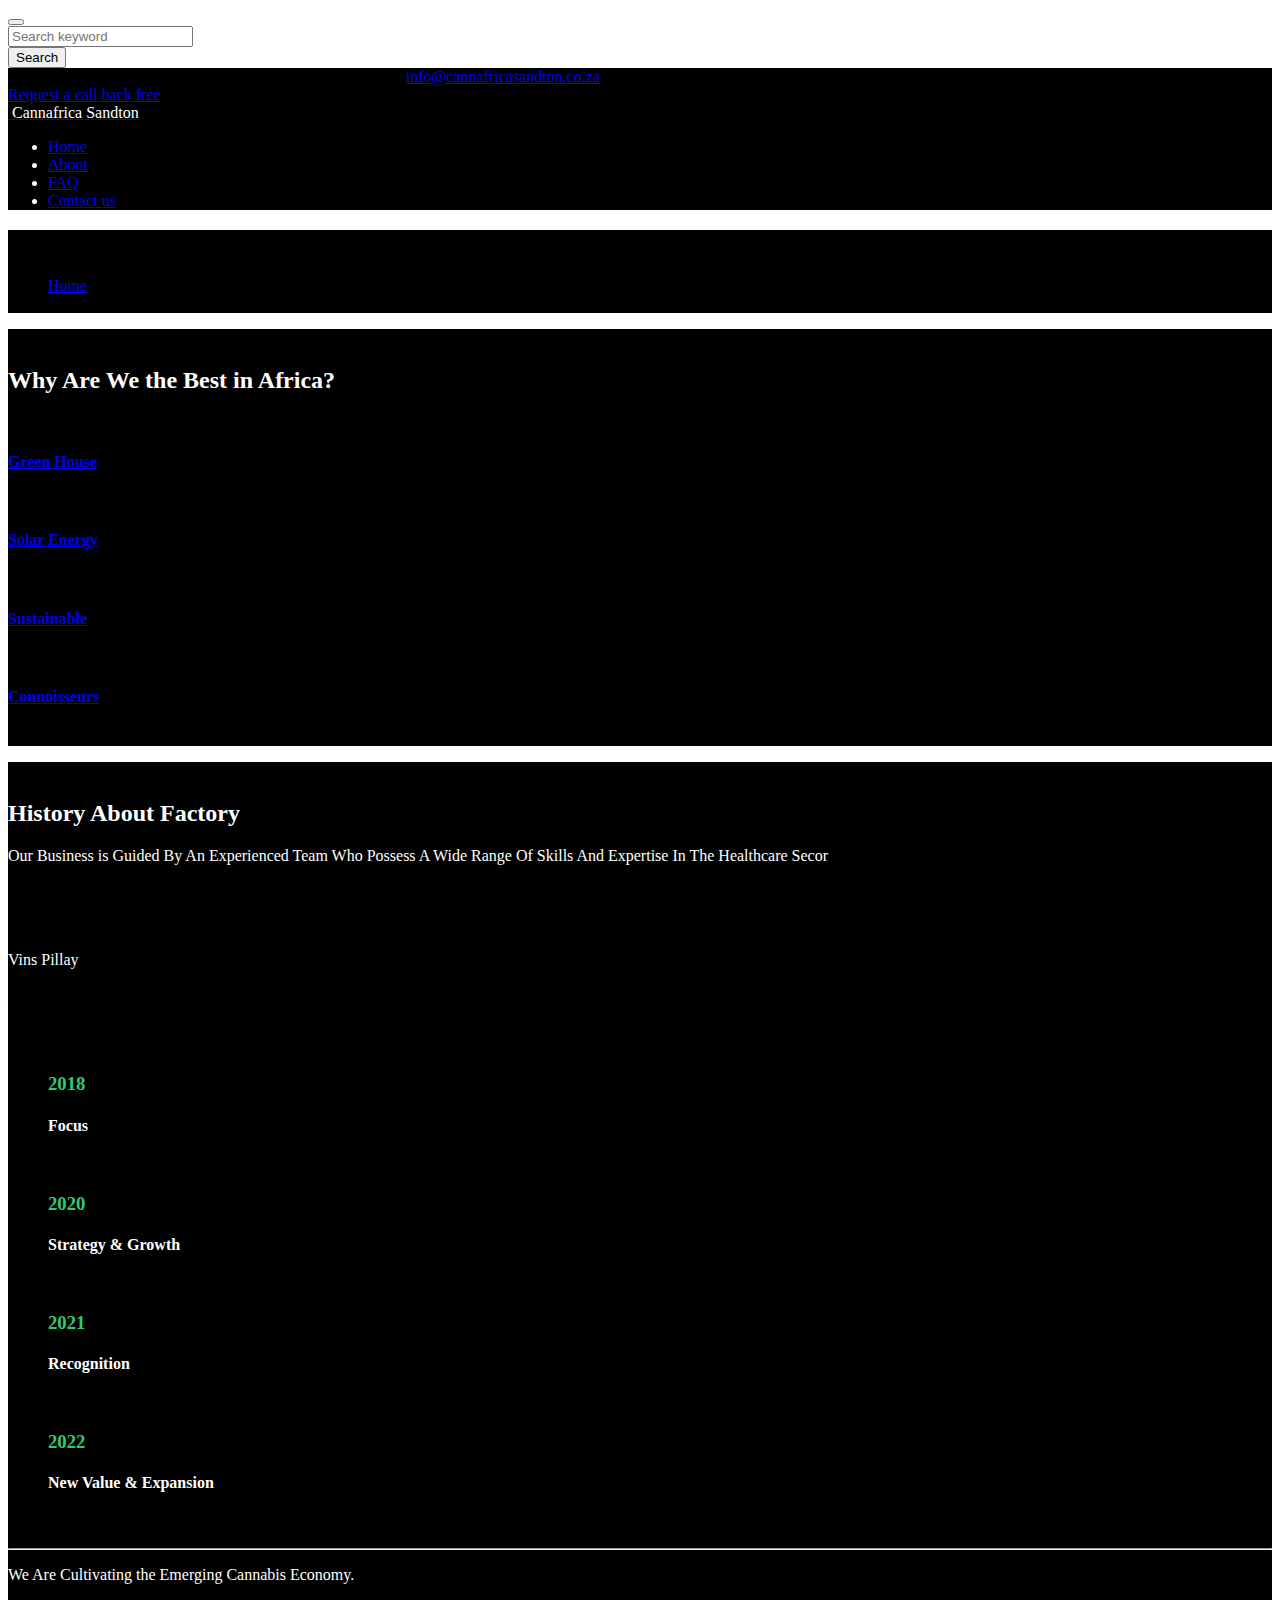
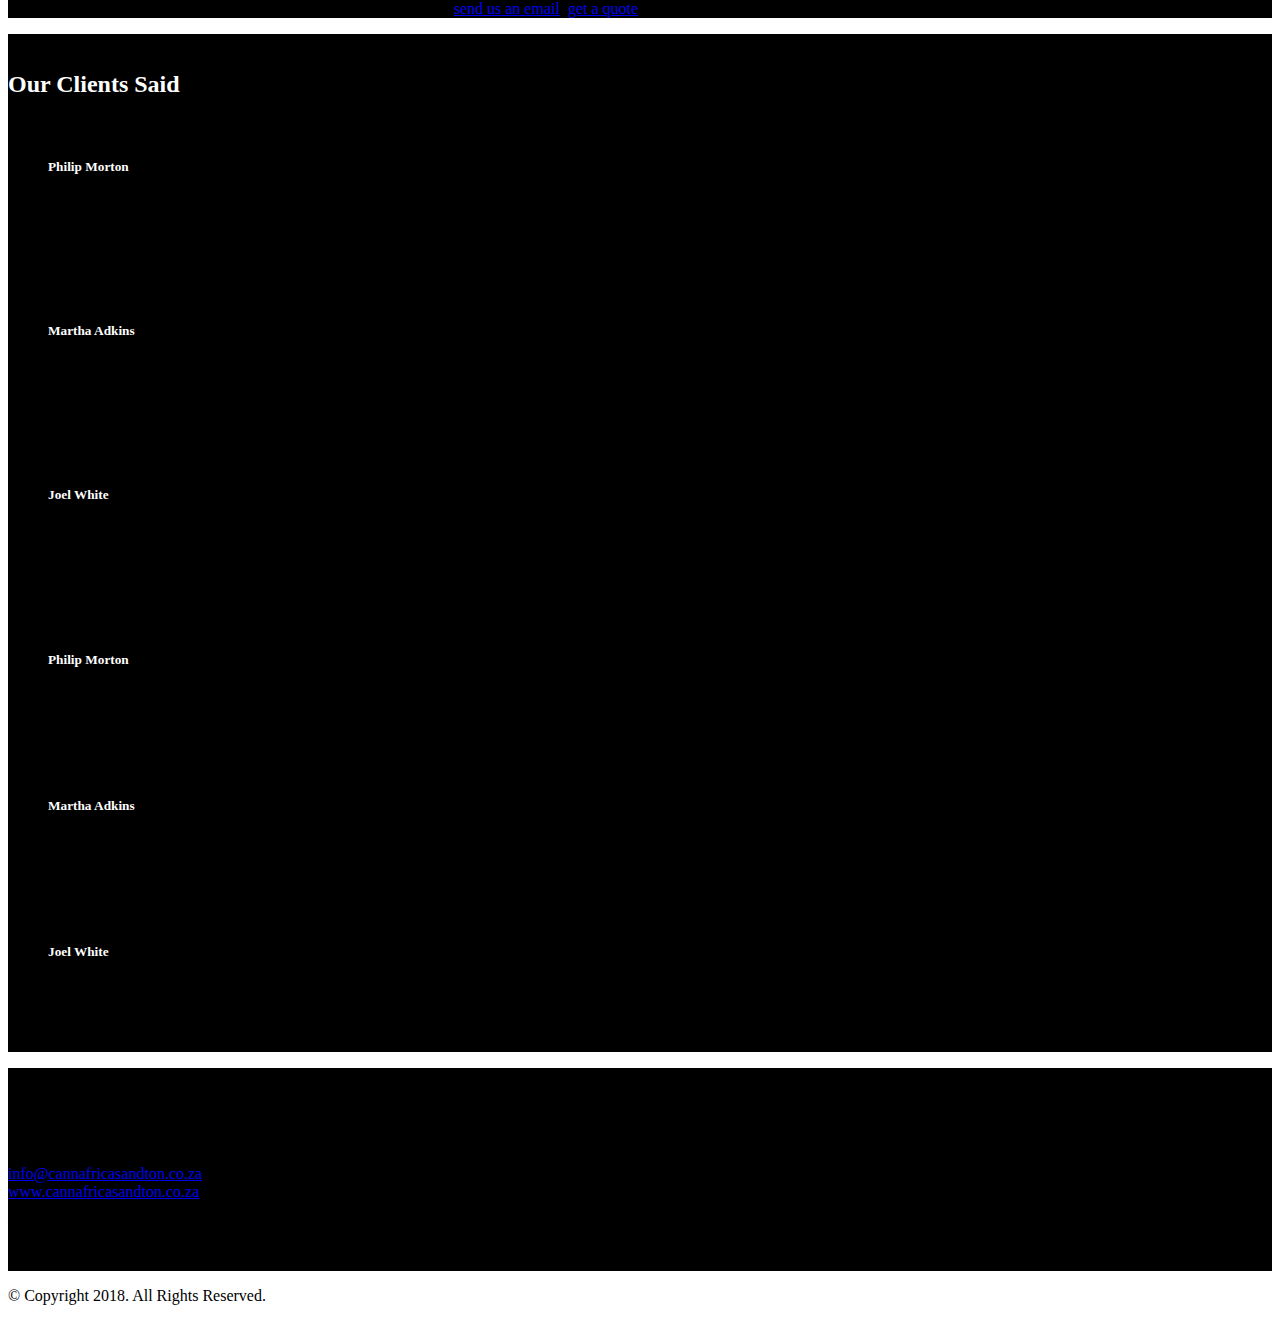
==== about.html @ 49f318e1 "Add files via upload" ====
<!DOCTYPE html>
<!--[if lt IE 7]>      <html class="no-js lt-ie9 lt-ie8 lt-ie7"> <![endif]-->
<!--[if IE 7]>         <html class="no-js lt-ie9 lt-ie8"> <![endif]-->
<!--[if IE 8]>         <html class="no-js lt-ie9"> <![endif]-->
<!--[if gt IE 8]><!-->
<html class="no-js">
<!--<![endif]-->

<head>
	<title>Cannafrica | About</title>
	<meta charset="utf-8">
	<!--[if IE]>
		<meta http-equiv="X-UA-Compatible" content="IE=edge">
	<![endif]-->
	<meta name="description" content="">
	<meta name="viewport" content="width=device-width, initial-scale=1">
	<!-- Place favicon.ico and apple-touch-icon.png in the root directory -->
	<link rel="stylesheet" href="css/bootstrap.min.css">
	<link rel="stylesheet" href="css/animations.css">
	<link rel="stylesheet" href="css/fonts.css">
	<link rel="stylesheet" href="css/main.css" class="color-switcher-link">
	<link rel="stylesheet" href="css/shop.css" class="color-switcher-link">
	<script src="js/vendor/modernizr-2.6.2.min.js"></script>
	<!--[if lt IE 9]>
		<script src="js/vendor/html5shiv.min.js"></script>
		<script src="js/vendor/respond.min.js"></script>
		<script src="js/vendor/jquery-1.12.4.min.js"></script>
	<![endif]-->
</head>

<body>
	<!--[if lt IE 9]>
		<div class="bg-danger text-center">You are using an <strong>outdated</strong> browser. Please <a href="http://browsehappy.com/" class="highlight">upgrade your browser</a> to improve your experience.</div>
	<![endif]-->
	<div class="preloader">
		<div class="preloader_image"></div>
	</div>
	<!-- search modal -->
	<div class="modal" tabindex="-1" role="dialog" aria-labelledby="search_modal" id="search_modal"> <button type="button" class="close" data-dismiss="modal" aria-label="Close">
		<span aria-hidden="true">
			<i class="rt-icon2-cross2"></i>
		</span>
	</button>
		<div class="widget widget_search">
			<form method="get" class="searchform search-form form-inline" action="./">
				<div class="form-group bottommargin_0"> <input type="text" value="" name="search" class="form-control" placeholder="Search keyword" id="modal-search-input"> </div> <button type="submit" class="theme_button no_bg_button">Search</button> </form>
		</div>
	</div>
	<!-- Unyson messages modal -->
	<div class="modal fade" tabindex="-1" role="dialog" id="messages_modal">
		<div class="fw-messages-wrap ls with_padding">
			<!-- Uncomment this UL with LI to show messages in modal popup to your user: -->
			<!--
		<ul class="list-unstyled">
			<li>Message To User</li>
		</ul>
		-->
		</div>
	</div>
	<!-- eof .modal -->
	<!-- wrappers for visual page editor and boxed version of template -->
	<div id="canvas">
		<div id="box_wrapper">
			<!-- template sections -->
			<section class="page_topline ls ms table_section table_section_md" style="background-color: black;">
				<div class="container">
					<div class="row">
						<div class="col-sm-8 col-lg-9 text-center text-sm-left">
							<div class="inline-content big-spacing"> <span>
						<i class="fa fa-map-marker highlight2 rightpadding_5" aria-hidden="true"></i>
						Bluebird Shopping Centre, Benmore Gardens, Golfields Mall
					</span> <span class="greylinks">
						<i class="fa fa-pencil highlight2 rightpadding_5" aria-hidden="true"></i>
						<a href="mailto:marijuana@example.com">info@cannafricasandton.co.za</a>
					</span> <span>
						<i class="fa fa-clock-o highlight2 rightpadding_5" aria-hidden="true"></i>
						Working Hours: 24/7
					</span> </div>
						</div>
						<div class="col-sm-4 col-lg-3 text-center text-sm-right"> <a href="contact.html" class="theme_button color3 block_button margin_0">Request a call back free</a> </div>
					</div>
				</div>
			</section>
			<header class="page_header header_white toggler_right" style="background-color: black; color: white;">
				<div class="container">
					<div class="row">
						<div class="col-sm-12 display_table">
							<div class="header_left_logo display_table_cell"> <a href="./" class="logo logo_with_text">
                        <img src="images/logo.jpg" alt="">
                        <span class="logo_text" style="color: white;">
                            Cannafrica Sandton
                            
                        </span>
                    </a> </div>
							<div class="header_mainmenu display_table_cell text-right">
								<!-- main nav start -->
								<nav class="mainmenu_wrapper" style="color: white;">
									<ul class="mainmenu nav sf-menu" style="color: white;">
										<li> <a href="index.html">Home</a></li>
										<li class="active"> <a href="about.html">About</a> </li>
										<li> <a href="faq.html">FAQ</a>
										<!-- eof pages -->

										<!-- eof shop -->
										<!-- contacts -->
										<li> <a href="contact.html">Contact us</a>
										</li>
										<!-- eof contacts -->
									</ul>
								</nav>
								<!-- eof main nav -->
								<!-- header toggler --><span class="toggle_menu"><span></span></span>
							</div>
						</div>
					</div>
				</div>
			</header>
			<section class="page_breadcrumbs ds parallax section_padding_top_40 section_padding_bottom_40" style="background-color: black;">
				<div class="container">
					<div class="row">
						<div class="col-sm-12 text-center">
							<h2>About</h2>
							<ol class="breadcrumb greylinks color4">
								<li> <a href="index.html">Home</a> </li>

								<li class="active">About</li>
							</ol>
						</div>
					</div>
				</div>
			</section>
			<section class="ls section_padding_top_150 section_padding_bottom_130" style="background-color: black;">
				<div class="container">
					<div class="row">
						<div class="col-sm-12 text-center"> <span class="small-text big highlight4">
					All Our Advantages
				</span>
							<h2 class="section_header" style="color: white;">Why Are We the Best in Africa?</h2>
							<p class="section_excerpt">Our company is run by a team of medical experts</p>
						</div>
					</div>
					<div class="row topmargin_30">
						<div class="col-md-3 col-sm-6">
							<div class="teaser top_offset_icon main_bg_color rounded text-center">
								<div class="teaser_icon size_small round main_bg_color"> <i class="fa fa-globe" aria-hidden="true"></i> </div>
								<h4 class="topmargin_0"> <a href="#">Green House</a> </h4>
								<p class="content-3lines-ellipsis">«Our cannabis is greenhouse grown with love.»</p>
							</div>
						</div>
						<div class="col-md-3 col-sm-6">
							<div class="teaser top_offset_icon main_bg_color2 rounded text-center">
								<div class="teaser_icon size_small round main_bg_color2"> <i class="fa fa-plug" aria-hidden="true"></i> </div>
								<h4 class="topmargin_0"> <a href="#">Solar Energy</a> </h4>
								<p class="content-3lines-ellipsis">«What better source of energy than the sun itself.»</p>
							</div>
						</div>
						<div class="col-md-3 col-sm-6">
							<div class="teaser top_offset_icon main_bg_color3 rounded text-center">
								<div class="teaser_icon size_small round main_bg_color3"> <i class="fa fa-leaf" aria-hidden="true"></i> </div>
								<h4 class="topmargin_0"> <a href="#">Sustainable</a> </h4>
								<p class="content-3lines-ellipsis">«Low carbon footprint,-Thats why we buy local, reuse.»</p>
							</div>
						</div>
						<div class="col-md-3 col-sm-6">
							<div class="teaser top_offset_icon main_bg_color4 rounded text-center">
								<div class="teaser_icon size_small round main_bg_color4"> <i class="fa fa-users" aria-hidden="true"></i> </div>
								<h4 class="topmargin_0"> <a href="#">Connoisseurs</a> </h4>
								<p class="content-3lines-ellipsis">«We are a big family of perfect cannabis connoisseurs.»</p>
							</div>
						</div>
					</div>
				</div>
			</section>
			<section class="ls ms section_padding_top_150 section_padding_bottom_130" style="background-color: black;">
				<div class="container">
					<div class="row">
						<div class="col-md-3 col-sm-12"> <span class="small-text big highlight4">
					Who is Cannafrica?
				</span>
							<h2 class="section_header" style="color: white;">History About Factory</h2>
						</div>
						<div class="col-md-6 col-sm-8">
							<p class="bold grey" style="color: white;">Our Business is Guided By An Experienced Team Who Possess A Wide Range Of Skills And Expertise In The Healthcare Secor</p>
							<p>From seed to sale, we take pride in our cannabis to ensure a smooth experience with attention to detail and quality. We have established ourselves along various points in the cannabis, industrial hemp, and related services supply chain and related
								services supply chain.</p>
						</div>
						<div class="col-md-3 col-sm-4">
							<div class="person_bio">
								<div class="avatar"> <img src="images/faces/01.jpg" alt=""> </div>
								<div class="person_name grey" style="color: white;"> Vins Pillay </div> 
								<span class="small-text highlight4">CEO</span>
							 </div>
						</div>
					</div>
					<div class="row topmargin_40">
						<div class="col-sm-12">
							<p>We have measures in place to ensure compliance with local and internation legislation as well as to ensure regulatory compliance. Our purpose is to 
								enrich the health of the people of Africa.
							</p>
							<p>Product offering and innovation is driven by data and our people are the heartbeat of our brand whilst innovation and technology are the heartbeat of 
								our brand
							</p>
						</div>
						<div class="col-md-3 col-sm-6">
							<ul class="list2">
								<h3 style="color: #2ecc71;">2018</h3>
								<h4 style="color: white;">Focus</h4>
								<p>Founded & Established. Integrated CBD Lifestyle offering positioned to create and pioneer the cannabis industry in SA</p>
							</ul>
						</div>
						<div class="col-md-3 col-sm-6">
							<ul class="list2 color2">
								<h3 style="color: #2ecc71;">2020</h3>
								<h4 style="color: white;">Strategy & Growth</h4>
								<p>70% stake acquired by JSE listed Labat Africa. 1st cannabis company listed on the JHB stock exchange</p>
							</ul>
						</div>
						<div class="col-md-3 col-sm-6">
							<ul class="list2 color3">
								<h3 style="color: #2ecc71;">2021</h3>
								<h4 style="color: white;">Recognition</h4>
								<p>Best luxury CBD brand globally. Fastest growing CBD brand as per LA Weekly. La Bat lists in Frankfurt.La Bat acquires ECHOLIFE  </p>
							</ul>
						</div>
						<div class="col-md-3 col-sm-6">
							<ul class="list2 color4">
								<h3 style="color: #2ecc71;">2022</h3>
								<h4 style="color: white;">New Value & Expansion</h4>
								<p>Empath and scale. Launch of Ace & Axle Smokables. Transition into House of Brand Cannabis 2.0</p>
							</ul>
						</div>
					</div>
					<div class="row columns_padding_30">
						<div class="col-sm-12">
							<hr class="bottommargin_50"> </div>
						<div class="col-sm-6">
							<p class="fontsize_18 bold grey" style="color: white;">We Are Cultivating the Emerging Cannabis Economy.</p>
						</div>
						<div class="col-sm-6">
							<p class="highlightlinks underlined-links">If you want to contact us about any issue please call <strong class="highlight fontsize_18">069 968 1416</strong> or <a href="mailto:info@cannafricasandton.co.za">send us an email</a>.
								<a href="contact.html">get a quote</a>.</p>
						</div>
					</div>
				</div>
			</section>
			<section id="testimonials" class="ls section_padding_top_150 section_padding_bottom_150" style="background-color: black;">
				<div class="container">
					<div class="row">
						<div class="col-lg-3 col-sm-4"> <span class="small-text big highlight2">
					Testimonials
				</span>
							<h2 class="section_header" style="color: white;">Our Clients Said</h2>
							<div id="testimonials-dots" class="owl-dots topmargin_50"></div>
						</div>
						<div class="col-sm-8 col-lg-9">
							<div class="owl-carousel" data-responsive-lg="3" data-responsive-md="2" data-nav="false" data-dots="true" data-dots-container="#testimonials-dots">
								<blockquote class="loop-color">
									<div class="media bottommargin_20">
										<div class="media-left media-middle">
											<div class="avatar"> <img src="images/faces/02.jpg" alt=""> </div>
										</div>
										<div class="media-body media-middle">
											<h5 style="color: white;">Philip Morton</h5> <span class="small-text highlight">Client</span> </div>
									</div>
									<p>«Discovering Cannafrica was a game-changer for me. The variety is unmatched, and the knowledgeable staff made my experience smooth. A one-stop-shop for all cannabis enthusiasts!» </p>
								</blockquote>
								<blockquote class="loop-color">
									<div class="media bottommargin_20">
										<div class="media-left media-middle">
											<div class="avatar"> <img src="images/faces/03.jpg" alt=""> </div>
										</div>
										<div class="media-body media-middle">
											<h5 style="color: white;">Martha Adkins</h5> <span class="small-text highlight">Client</span> </div>
									</div>
									<p>«Cannafrica delivers quality like no other. The freshness of their products and the personalized recommendations took my cannabis journey to new heights. Exceptional service all around.»</p>
								</blockquote>
								<blockquote class="loop-color">
									<div class="media bottommargin_20">
										<div class="media-left media-middle">
											<div class="avatar"> <img src="images/faces/04.jpg" alt=""> </div>
										</div>
										<div class="media-body media-middle">
											<h5 style="color: white;">Joel White</h5> <span class="small-text highlight">Client</span> </div>
									</div>
									<p>«"As a first-time user, I was a bit overwhelmed, but Cannafrica's staff walked me through everything patiently. Their commitment to customer education sets them apart. Highly recommended» </p>
								</blockquote>
								<blockquote class="loop-color">
									<div class="media bottommargin_20">
										<div class="media-left media-middle">
											<div class="avatar"> <img src="images/faces/05.jpg" alt=""> </div>
										</div>
										<div class="media-body media-middle">
											<h5 style="color: white;">Philip Morton</h5> <span class="small-text highlight">Client</span> </div>
									</div>
									<p>«Cannafrica's ambiance is as inviting as their products. A place where you feel genuinely welcomed. The staff's passion for cannabis reflects in the premium quality they offer.» </p>
								</blockquote>
								<blockquote class="loop-color">
									<div class="media bottommargin_20">
										<div class="media-left media-middle">
											<div class="avatar"> <img src="images/faces/06.jpg" alt=""> </div>
										</div>
										<div class="media-body media-middle">
											<h5 style="color: white;">Martha Adkins</h5> <span class="small-text highlight">Client</span> </div>
									</div>
									<p>«Cannafrica is my go-to spot for top-notch strains. The range is impressive, and the prices are fair. It's clear they prioritize customer satisfaction. My loyalty is sealed!»</p>
								</blockquote>
								<blockquote class="loop-color">
									<div class="media bottommargin_20">
										<div class="media-left media-middle">
											<div class="avatar"> <img src="images/faces/07.jpg" alt=""> </div>
										</div>
										<div class="media-body media-middle">
											<h5 style="color: white;">Joel White</h5> <span class="small-text highlight">Client</span> </div>
									</div>
									<p>«I've explored many cannabis stores, but Cannafrica stands out. The atmosphere is chill, the products are exceptional, and the staff's enthusiasm is contagious. 10/10, would recommend!» </p>
								</blockquote>
							</div>
						</div>
					</div>
				</div>
			</section>
			<footer class="page_footer ds section_padding_top_150 section_padding_bottom_130 columns_margin_bottom_30" style="background-color: black;">
				<div class="container">
					<div class="row">
						<div class="col-lg-3 col-md-12 text-center">
							<div class="logo vertical_logo topmargin_20"> <img src="images/logo.jpg" alt=""> <span class="logo_text">
                        Cannafrica Sandton
                    </span> </div>
						</div>
						<div class="col-lg-3 col-md-4 col-sm-6 text-center text-sm-left">
							<div class="widget widget_text greylinks color2">
								<h4 class="widget-title"> Our Contacts </h4>
								<div class="media small-media">
									<div class="media-left"> <i class="fa fa-map-marker highlight2"></i> </div>
									<div class="media-body">Bluebird Shopping Centre, Benmore Gardens, Goldfields Mall</div>
								</div>
								<div class="media small-media">
									<div class="media-left"> <i class="fa fa-pencil highlight2"></i> </div>
									<div class="media-body"> <a href="mailto:marijuana@example.com">info@cannafricasandton.co.za</a> </div>
								</div>
								<div class="media small-media">
									<div class="media-left"> <i class="fa fa-internet-explorer highlight2"></i> </div>
									<div class="media-body"> <a href="#">www.cannafricasandton.co.za</a> </div>
								</div>
								<div class="media small-media">
									<div class="media-left"> <i class="fa fa-phone highlight2"></i> </div>
									<div class="media-body">069 968 1416 </div>
								</div>
								<div class="media small-media">
									<div class="media-left"> <i class="fa fa-clock-o highlight2"></i> </div>
									<div class="media-body">Working Hours: 24/7</div>
								</div>
							</div>
						</div>

						<div class="col-lg-3 col-md-4 col-sm-6 col-sm-offset-3 col-md-offset-0 text-center">
							<div class="widget widget_text"> <p href="#">
						<img src="images/banner.png" alt="">
							</p> </div>
						</div>
					</div>
				</div>
			</footer>
			<section class="ds ms page_copyright section_padding_50">
				<div class="container">
					<div class="row">
						<div class="col-sm-12 text-center">
							<p>&copy; Copyright 2018. All Rights Reserved.</p>
							<div class="social-links"> <a class="social-icon border-icon rounded-icon socicon-facebook" href="#" title="Facebook"></a> <a class="social-icon border-icon rounded-icon socicon-twitter" href="#" title="Twitter"></a> <a class="social-icon border-icon rounded-icon socicon-google"
								    href="#" title="Google"></a> </div>
						</div>
					</div>
				</div>
			</section>
		</div>
		<!-- eof #box_wrapper -->
	</div>
	<!-- eof #canvas -->
	<script src="js/compressed.js"></script>
	<script src="js/main.js"></script>
</body>

</html>
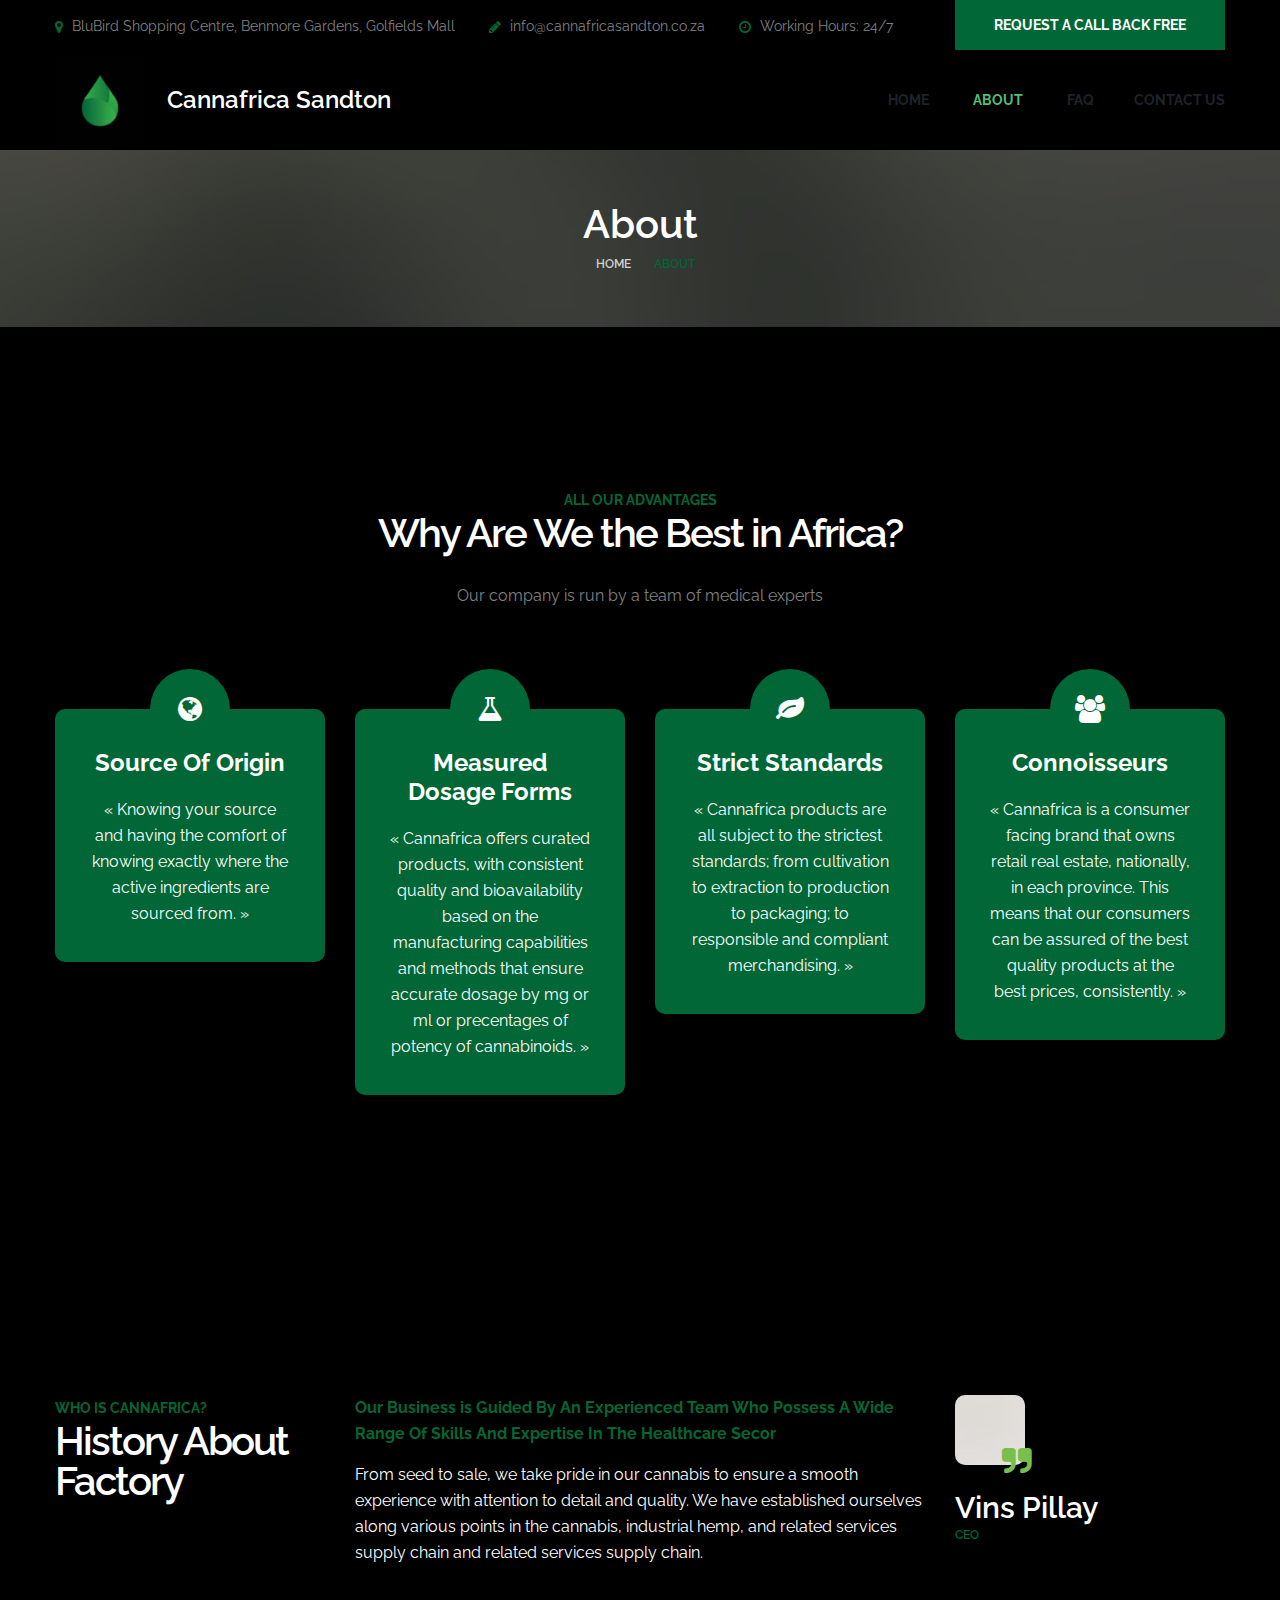
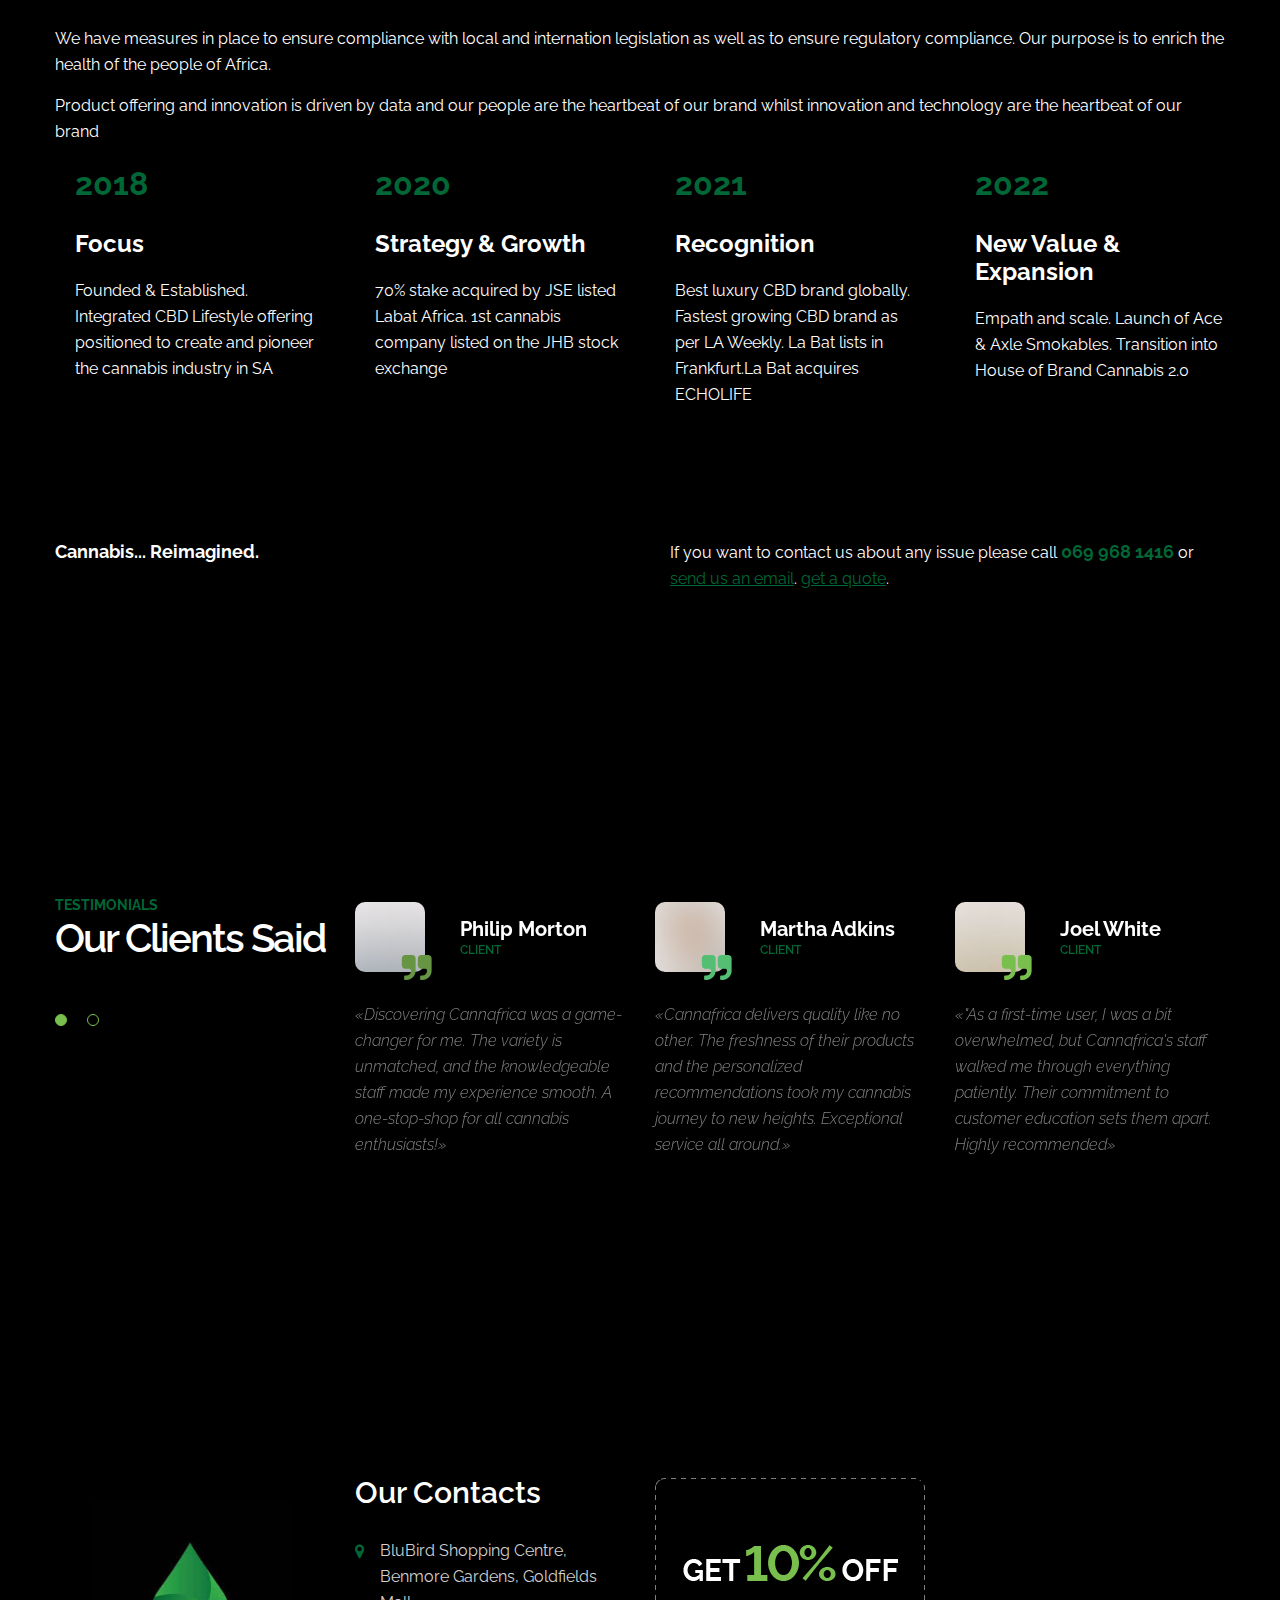
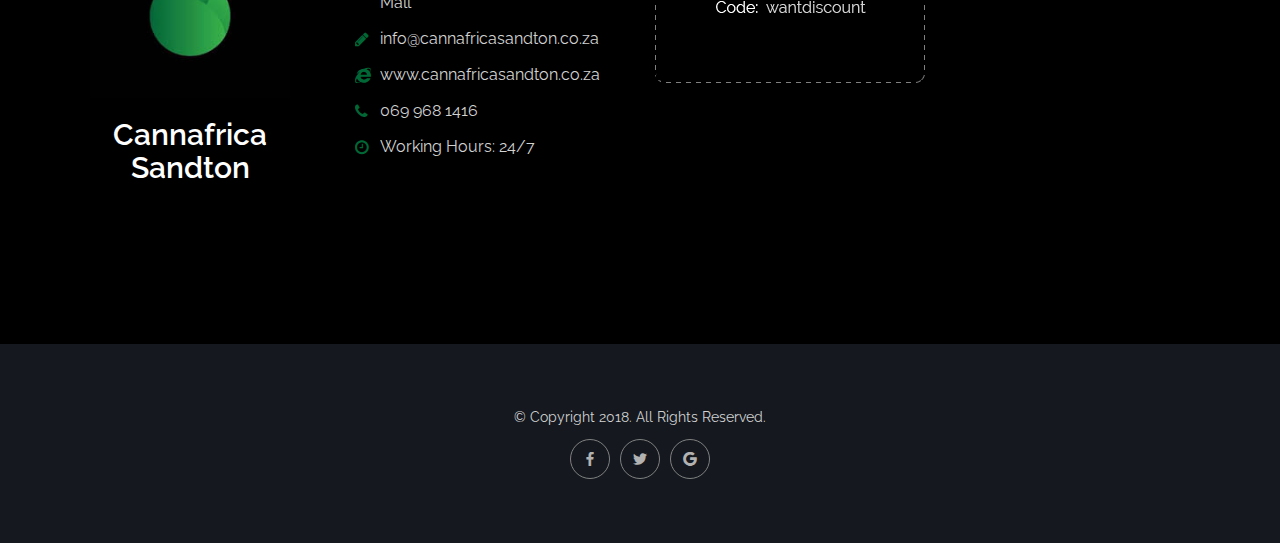
==== commit 6adaa44a: "Update about.html" ====
--- a/about.html
+++ b/about.html
@@ -67,17 +67,17 @@
 					<div class="row">
 						<div class="col-sm-8 col-lg-9 text-center text-sm-left">
 							<div class="inline-content big-spacing"> <span>
-						<i class="fa fa-map-marker highlight2 rightpadding_5" aria-hidden="true"></i>
-						Bluebird Shopping Centre, Benmore Gardens, Golfields Mall
+						<i style="color: #016736;" class="fa fa-map-marker highlight2 rightpadding_5" aria-hidden="true" ></i>
+						BluBird Shopping Centre, Benmore Gardens, Golfields Mall
 					</span> <span class="greylinks">
-						<i class="fa fa-pencil highlight2 rightpadding_5" aria-hidden="true"></i>
+						<i style="color: #016736;" class="fa fa-pencil highlight2 rightpadding_5" aria-hidden="true"></i>
 						<a href="mailto:marijuana@example.com">info@cannafricasandton.co.za</a>
 					</span> <span>
-						<i class="fa fa-clock-o highlight2 rightpadding_5" aria-hidden="true"></i>
+						<i style="color: #016736;" class="fa fa-clock-o highlight2 rightpadding_5" aria-hidden="true"></i>
 						Working Hours: 24/7
 					</span> </div>
 						</div>
-						<div class="col-sm-4 col-lg-3 text-center text-sm-right"> <a href="contact.html" class="theme_button color3 block_button margin_0">Request a call back free</a> </div>
+						<div class="col-sm-4 col-lg-3 text-center text-sm-right"> <a href="contact.html" class="theme_button color3 block_button margin_0" style="background-color: #016736;">Request a call back free</a> </div>
 					</div>
 				</div>
 			</section>
@@ -87,8 +87,9 @@
 						<div class="col-sm-12 display_table">
 							<div class="header_left_logo display_table_cell"> <a href="./" class="logo logo_with_text">
                         <img src="images/logo.jpg" alt="">
-                        <span class="logo_text" style="color: white;">
-                            Cannafrica Sandton
+                        <span class="logo_text" style="color: white; font-size: 1em;">
+
+								Cannafrica Sandton
                             
                         </span>
                     </a> </div>
@@ -123,7 +124,7 @@
 							<ol class="breadcrumb greylinks color4">
 								<li> <a href="index.html">Home</a> </li>
 
-								<li class="active">About</li>
+								<li class="active" style="color: #016736;">About</li>
 							</ol>
 						</div>
 					</div>
@@ -132,7 +133,7 @@
 			<section class="ls section_padding_top_150 section_padding_bottom_130" style="background-color: black;">
 				<div class="container">
 					<div class="row">
-						<div class="col-sm-12 text-center"> <span class="small-text big highlight4">
+						<div class="col-sm-12 text-center"> <span class="small-text big highlight4" style="color: #016736;">
 					All Our Advantages
 				</span>
 							<h2 class="section_header" style="color: white;">Why Are We the Best in Africa?</h2>
@@ -141,31 +142,37 @@
 					</div>
 					<div class="row topmargin_30">
 						<div class="col-md-3 col-sm-6">
-							<div class="teaser top_offset_icon main_bg_color rounded text-center">
-								<div class="teaser_icon size_small round main_bg_color"> <i class="fa fa-globe" aria-hidden="true"></i> </div>
-								<h4 class="topmargin_0"> <a href="#">Green House</a> </h4>
-								<p class="content-3lines-ellipsis">«Our cannabis is greenhouse grown with love.»</p>
-							</div>
-						</div>
-						<div class="col-md-3 col-sm-6">
-							<div class="teaser top_offset_icon main_bg_color2 rounded text-center">
-								<div class="teaser_icon size_small round main_bg_color2"> <i class="fa fa-plug" aria-hidden="true"></i> </div>
-								<h4 class="topmargin_0"> <a href="#">Solar Energy</a> </h4>
-								<p class="content-3lines-ellipsis">«What better source of energy than the sun itself.»</p>
-							</div>
-						</div>
-						<div class="col-md-3 col-sm-6">
-							<div class="teaser top_offset_icon main_bg_color3 rounded text-center">
-								<div class="teaser_icon size_small round main_bg_color3"> <i class="fa fa-leaf" aria-hidden="true"></i> </div>
-								<h4 class="topmargin_0"> <a href="#">Sustainable</a> </h4>
-								<p class="content-3lines-ellipsis">«Low carbon footprint,-Thats why we buy local, reuse.»</p>
-							</div>
-						</div>
-						<div class="col-md-3 col-sm-6">
-							<div class="teaser top_offset_icon main_bg_color4 rounded text-center">
-								<div class="teaser_icon size_small round main_bg_color4"> <i class="fa fa-users" aria-hidden="true"></i> </div>
+							<div class="teaser top_offset_icon main_bg_color rounded text-center" style="background-color: #016736;">
+								<div class="teaser_icon size_small round main_bg_color" style="background-color: #016736;"> <i class="fa fa-globe" aria-hidden="true"></i> </div>
+								<h4 class="topmargin_0"> <a href="#">Source Of Origin</a> </h4>
+								<p class="content-3lines-ellips">« Knowing your source and having the comfort of knowing exactly
+									where the active ingredients are sourced from. »</p>
+							</div>
+						</div>
+						<div class="col-md-3 col-sm-6">
+							<div class="teaser top_offset_icon main_bg_color2 rounded text-center" style="background-color: #016736;">
+								<div class="teaser_icon size_small round main_bg_color2" style="background-color: #016736;"> <i class="fa fa-flask" aria-hidden="true"></i> </div>
+								<h4 class="topmargin_0"> <a href="#">Measured Dosage Forms</a> </h4>
+								<p class="content-3lines-ellips">« Cannafrica offers curated products, with consistent quality and 
+									bioavailability based on the manufacturing capabilities and methods that ensure accurate dosage
+									by mg or ml or precentages of potency of cannabinoids. »</p>
+							</div>
+						</div>
+						<div class="col-md-3 col-sm-6">
+							<div class="teaser top_offset_icon main_bg_color3 rounded text-center" style="background-color: #016736;">
+								<div class="teaser_icon size_small round main_bg_color3" style="background-color: #016736;"> <i class="fa fa-leaf" aria-hidden="true"></i> </div>
+								<h4 class="topmargin_0"> <a href="#">Strict Standards</a> </h4>
+								<p class="content-3lines-ellips">« Cannafrica products are all subject to the strictest standards; from
+									cultivation to extraction to production to packaging; to responsible and compliant merchandising. »</p>
+							</div>
+						</div>
+						<div class="col-md-3 col-sm-6">
+							<div class="teaser top_offset_icon main_bg_color4 rounded text-center" style="background-color: #016736;">
+								<div class="teaser_icon size_small round main_bg_color4" style="background-color: #016736;"> <i class="fa fa-users" aria-hidden="true"></i> </div>
 								<h4 class="topmargin_0"> <a href="#">Connoisseurs</a> </h4>
-								<p class="content-3lines-ellipsis">«We are a big family of perfect cannabis connoisseurs.»</p>
+								<p class="content-3lines-ellips">« Cannafrica is a consumer facing brand that owns retail real estate,
+									nationally, in each province. This means that our consumers can be assured of the best quality
+									products at the best prices, consistently. »</p>
 							</div>
 						</div>
 					</div>
@@ -174,59 +181,59 @@
 			<section class="ls ms section_padding_top_150 section_padding_bottom_130" style="background-color: black;">
 				<div class="container">
 					<div class="row">
-						<div class="col-md-3 col-sm-12"> <span class="small-text big highlight4">
+						<div class="col-md-3 col-sm-12"> <span style="color: #016736;" class="small-text big highlight4">
 					Who is Cannafrica?
 				</span>
 							<h2 class="section_header" style="color: white;">History About Factory</h2>
 						</div>
 						<div class="col-md-6 col-sm-8">
-							<p class="bold grey" style="color: white;">Our Business is Guided By An Experienced Team Who Possess A Wide Range Of Skills And Expertise In The Healthcare Secor</p>
-							<p>From seed to sale, we take pride in our cannabis to ensure a smooth experience with attention to detail and quality. We have established ourselves along various points in the cannabis, industrial hemp, and related services supply chain and related
+							<p class="bold grey" style="color: #016736;">Our Business is Guided By An Experienced Team Who Possess A Wide Range Of Skills And Expertise In The Healthcare Secor</p>
+							<p style="color: white;">From seed to sale, we take pride in our cannabis to ensure a smooth experience with attention to detail and quality. We have established ourselves along various points in the cannabis, industrial hemp, and related services supply chain and related
 								services supply chain.</p>
 						</div>
 						<div class="col-md-3 col-sm-4">
 							<div class="person_bio">
 								<div class="avatar"> <img src="images/faces/01.jpg" alt=""> </div>
 								<div class="person_name grey" style="color: white;"> Vins Pillay </div> 
-								<span class="small-text highlight4">CEO</span>
+								<span style="color: #016736;" class="small-text highlight4">CEO</span>
 							 </div>
 						</div>
 					</div>
 					<div class="row topmargin_40">
 						<div class="col-sm-12">
-							<p>We have measures in place to ensure compliance with local and internation legislation as well as to ensure regulatory compliance. Our purpose is to 
+							<p style="color: white;">We have measures in place to ensure compliance with local and internation legislation as well as to ensure regulatory compliance. Our purpose is to 
 								enrich the health of the people of Africa.
 							</p>
-							<p>Product offering and innovation is driven by data and our people are the heartbeat of our brand whilst innovation and technology are the heartbeat of 
+							<p style="color: white;">Product offering and innovation is driven by data and our people are the heartbeat of our brand whilst innovation and technology are the heartbeat of 
 								our brand
 							</p>
 						</div>
 						<div class="col-md-3 col-sm-6">
 							<ul class="list2">
-								<h3 style="color: #2ecc71;">2018</h3>
+								<h3 style="color: #016736;">2018</h3>
 								<h4 style="color: white;">Focus</h4>
-								<p>Founded & Established. Integrated CBD Lifestyle offering positioned to create and pioneer the cannabis industry in SA</p>
+								<p style="color: white;">Founded & Established. Integrated CBD Lifestyle offering positioned to create and pioneer the cannabis industry in SA</p>
 							</ul>
 						</div>
 						<div class="col-md-3 col-sm-6">
 							<ul class="list2 color2">
-								<h3 style="color: #2ecc71;">2020</h3>
+								<h3 style="color: #016736;">2020</h3>
 								<h4 style="color: white;">Strategy & Growth</h4>
-								<p>70% stake acquired by JSE listed Labat Africa. 1st cannabis company listed on the JHB stock exchange</p>
+								<p style="color: white;">70% stake acquired by JSE listed Labat Africa. 1st cannabis company listed on the JHB stock exchange</p>
 							</ul>
 						</div>
 						<div class="col-md-3 col-sm-6">
 							<ul class="list2 color3">
-								<h3 style="color: #2ecc71;">2021</h3>
+								<h3 style="color: #016736;">2021</h3>
 								<h4 style="color: white;">Recognition</h4>
-								<p>Best luxury CBD brand globally. Fastest growing CBD brand as per LA Weekly. La Bat lists in Frankfurt.La Bat acquires ECHOLIFE  </p>
+								<p style="color: white;">Best luxury CBD brand globally. Fastest growing CBD brand as per LA Weekly. La Bat lists in Frankfurt.La Bat acquires ECHOLIFE  </p>
 							</ul>
 						</div>
 						<div class="col-md-3 col-sm-6">
 							<ul class="list2 color4">
-								<h3 style="color: #2ecc71;">2022</h3>
+								<h3 style="color: #016736;">2022</h3>
 								<h4 style="color: white;">New Value & Expansion</h4>
-								<p>Empath and scale. Launch of Ace & Axle Smokables. Transition into House of Brand Cannabis 2.0</p>
+								<p style="color: white;">Empath and scale. Launch of Ace & Axle Smokables. Transition into House of Brand Cannabis 2.0</p>
 							</ul>
 						</div>
 					</div>
@@ -234,11 +241,11 @@
 						<div class="col-sm-12">
 							<hr class="bottommargin_50"> </div>
 						<div class="col-sm-6">
-							<p class="fontsize_18 bold grey" style="color: white;">We Are Cultivating the Emerging Cannabis Economy.</p>
+							<p class="fontsize_18 bold grey" style="color: white;">Cannabis... Reimagined.</p>
 						</div>
 						<div class="col-sm-6">
-							<p class="highlightlinks underlined-links">If you want to contact us about any issue please call <strong class="highlight fontsize_18">069 968 1416</strong> or <a href="mailto:info@cannafricasandton.co.za">send us an email</a>.
-								<a href="contact.html">get a quote</a>.</p>
+							<p class="highlightlinks underlined-links" style="color: white;">If you want to contact us about any issue please call <strong class="highlight fontsize_18" style="color: #016736;">069 968 1416</strong> or <a href="mailto:info@cannafricasandton.co.za" style="color: #016736;">send us an email</a>.
+								<a href="contact.html" style="color: #016736;">get a quote</a>.</p>
 						</div>
 					</div>
 				</div>
@@ -246,7 +253,7 @@
 			<section id="testimonials" class="ls section_padding_top_150 section_padding_bottom_150" style="background-color: black;">
 				<div class="container">
 					<div class="row">
-						<div class="col-lg-3 col-sm-4"> <span class="small-text big highlight2">
+						<div class="col-lg-3 col-sm-4"> <span style="color: #016736;" class="small-text big highlight2">
 					Testimonials
 				</span>
 							<h2 class="section_header" style="color: white;">Our Clients Said</h2>
@@ -260,7 +267,7 @@
 											<div class="avatar"> <img src="images/faces/02.jpg" alt=""> </div>
 										</div>
 										<div class="media-body media-middle">
-											<h5 style="color: white;">Philip Morton</h5> <span class="small-text highlight">Client</span> </div>
+											<h5 style="color: white;">Philip Morton</h5> <span style="color: #016736;" class="small-text highlight">Client</span> </div>
 									</div>
 									<p>«Discovering Cannafrica was a game-changer for me. The variety is unmatched, and the knowledgeable staff made my experience smooth. A one-stop-shop for all cannabis enthusiasts!» </p>
 								</blockquote>
@@ -270,7 +277,7 @@
 											<div class="avatar"> <img src="images/faces/03.jpg" alt=""> </div>
 										</div>
 										<div class="media-body media-middle">
-											<h5 style="color: white;">Martha Adkins</h5> <span class="small-text highlight">Client</span> </div>
+											<h5 style="color: white;">Martha Adkins</h5> <span style="color: #016736;" class="small-text highlight">Client</span> </div>
 									</div>
 									<p>«Cannafrica delivers quality like no other. The freshness of their products and the personalized recommendations took my cannabis journey to new heights. Exceptional service all around.»</p>
 								</blockquote>
@@ -280,7 +287,7 @@
 											<div class="avatar"> <img src="images/faces/04.jpg" alt=""> </div>
 										</div>
 										<div class="media-body media-middle">
-											<h5 style="color: white;">Joel White</h5> <span class="small-text highlight">Client</span> </div>
+											<h5 style="color: white;">Joel White</h5> <span style="color: #016736;" class="small-text highlight">Client</span> </div>
 									</div>
 									<p>«"As a first-time user, I was a bit overwhelmed, but Cannafrica's staff walked me through everything patiently. Their commitment to customer education sets them apart. Highly recommended» </p>
 								</blockquote>
@@ -290,7 +297,7 @@
 											<div class="avatar"> <img src="images/faces/05.jpg" alt=""> </div>
 										</div>
 										<div class="media-body media-middle">
-											<h5 style="color: white;">Philip Morton</h5> <span class="small-text highlight">Client</span> </div>
+											<h5 style="color: white;">Philip Morton</h5> <span style="color: #016736;" class="small-text highlight">Client</span> </div>
 									</div>
 									<p>«Cannafrica's ambiance is as inviting as their products. A place where you feel genuinely welcomed. The staff's passion for cannabis reflects in the premium quality they offer.» </p>
 								</blockquote>
@@ -300,7 +307,7 @@
 											<div class="avatar"> <img src="images/faces/06.jpg" alt=""> </div>
 										</div>
 										<div class="media-body media-middle">
-											<h5 style="color: white;">Martha Adkins</h5> <span class="small-text highlight">Client</span> </div>
+											<h5 style="color: white;">Martha Adkins</h5> <span style="color: #016736;" class="small-text highlight">Client</span> </div>
 									</div>
 									<p>«Cannafrica is my go-to spot for top-notch strains. The range is impressive, and the prices are fair. It's clear they prioritize customer satisfaction. My loyalty is sealed!»</p>
 								</blockquote>
@@ -310,7 +317,7 @@
 											<div class="avatar"> <img src="images/faces/07.jpg" alt=""> </div>
 										</div>
 										<div class="media-body media-middle">
-											<h5 style="color: white;">Joel White</h5> <span class="small-text highlight">Client</span> </div>
+											<h5 style="color: white;">Joel White</h5> <span style="color: #016736;" class="small-text highlight">Client</span> </div>
 									</div>
 									<p>«I've explored many cannabis stores, but Cannafrica stands out. The atmosphere is chill, the products are exceptional, and the staff's enthusiasm is contagious. 10/10, would recommend!» </p>
 								</blockquote>
@@ -331,23 +338,23 @@
 							<div class="widget widget_text greylinks color2">
 								<h4 class="widget-title"> Our Contacts </h4>
 								<div class="media small-media">
-									<div class="media-left"> <i class="fa fa-map-marker highlight2"></i> </div>
-									<div class="media-body">Bluebird Shopping Centre, Benmore Gardens, Goldfields Mall</div>
-								</div>
-								<div class="media small-media">
-									<div class="media-left"> <i class="fa fa-pencil highlight2"></i> </div>
+									<div class="media-left"> <i class="fa fa-map-marker highlight2" style="color: #016736;"></i> </div>
+									<div class="media-body">BluBird Shopping Centre, Benmore Gardens, Goldfields Mall</div>
+								</div>
+								<div class="media small-media">
+									<div class="media-left"> <i class="fa fa-pencil highlight2" style="color: #016736;"></i> </div>
 									<div class="media-body"> <a href="mailto:marijuana@example.com">info@cannafricasandton.co.za</a> </div>
 								</div>
 								<div class="media small-media">
-									<div class="media-left"> <i class="fa fa-internet-explorer highlight2"></i> </div>
+									<div class="media-left"> <i class="fa fa-internet-explorer highlight2" style="color: #016736;"></i> </div>
 									<div class="media-body"> <a href="#">www.cannafricasandton.co.za</a> </div>
 								</div>
 								<div class="media small-media">
-									<div class="media-left"> <i class="fa fa-phone highlight2"></i> </div>
+									<div class="media-left"> <i class="fa fa-phone highlight2" style="color: #016736;"></i> </div>
 									<div class="media-body">069 968 1416 </div>
 								</div>
 								<div class="media small-media">
-									<div class="media-left"> <i class="fa fa-clock-o highlight2"></i> </div>
+									<div class="media-left"> <i class="fa fa-clock-o highlight2" style="color: #016736;"></i> </div>
 									<div class="media-body">Working Hours: 24/7</div>
 								</div>
 							</div>
@@ -380,4 +387,4 @@
 	<script src="js/main.js"></script>
 </body>
 
-</html>+</html>
--- a/css/animations.css
+++ b/css/animations.css
@@ -0,0 +1,2705 @@
+/*
+==============================================
+CSS3 ANIMATION CHEAT SHEET
+==============================================
+
+Made by Justin Aguilar
+
+www.justinaguilar.com/animations/
+
+Questions, comments, concerns, love letters:
+justin@justinaguilar.com
+==============================================
+*/
+
+/*
+==============================================
+slideDown
+==============================================
+*/
+
+
+.slideDown{
+	animation-name: slideDown;
+	-webkit-animation-name: slideDown;
+
+	animation-duration: 1s;
+	-webkit-animation-duration: 1s;
+
+	animation-timing-function: ease;
+	-webkit-animation-timing-function: ease;
+
+	visibility: visible;
+}
+
+@keyframes slideDown {
+	0% {
+		transform: translateY(-100%);
+	}
+	50%{
+		transform: translateY(8%);
+	}
+	65%{
+		transform: translateY(-4%);
+	}
+	80%{
+		transform: translateY(4%);
+	}
+	95%{
+		transform: translateY(-2%);
+	}
+	100% {
+		transform: translateY(0%);
+	}
+}
+
+@-webkit-keyframes slideDown {
+	0% {
+		-webkit-transform: translateY(-100%);
+	}
+	50%{
+		-webkit-transform: translateY(8%);
+	}
+	65%{
+		-webkit-transform: translateY(-4%);
+	}
+	80%{
+		-webkit-transform: translateY(4%);
+	}
+	95%{
+		-webkit-transform: translateY(-2%);
+	}
+	100% {
+		-webkit-transform: translateY(0%);
+	}
+}
+
+/*
+==============================================
+slideUp
+==============================================
+*/
+
+
+.slideUp{
+	animation-name: slideUp;
+	-webkit-animation-name: slideUp;
+
+	animation-duration: 1s;
+	-webkit-animation-duration: 1s;
+
+	animation-timing-function: ease;
+	-webkit-animation-timing-function: ease;
+
+	visibility: visible;
+}
+
+@keyframes slideUp {
+	0% {
+		transform: translateY(100%);
+	}
+	50%{
+		transform: translateY(-8%);
+	}
+	65%{
+		transform: translateY(4%);
+	}
+	80%{
+		transform: translateY(-4%);
+	}
+	95%{
+		transform: translateY(2%);
+	}
+	100% {
+		transform: translateY(0%);
+	}
+}
+
+@-webkit-keyframes slideUp {
+	0% {
+		-webkit-transform: translateY(100%);
+	}
+	50%{
+		-webkit-transform: translateY(-8%);
+	}
+	65%{
+		-webkit-transform: translateY(4%);
+	}
+	80%{
+		-webkit-transform: translateY(-4%);
+	}
+	95%{
+		-webkit-transform: translateY(2%);
+	}
+	100% {
+		-webkit-transform: translateY(0%);
+	}
+}
+
+/*
+==============================================
+slideLeft
+==============================================
+*/
+
+
+.slideLeft{
+	animation-name: slideLeft;
+	-webkit-animation-name: slideLeft;
+
+	animation-duration: 1s;
+	-webkit-animation-duration: 1s;
+
+	animation-timing-function: ease-in-out;
+	-webkit-animation-timing-function: ease-in-out;
+
+	visibility: visible;
+}
+
+@keyframes slideLeft {
+	0% {
+		transform: translateX(150%);
+	}
+	50%{
+		transform: translateX(-8%);
+	}
+	65%{
+		transform: translateX(4%);
+	}
+	80%{
+		transform: translateX(-4%);
+	}
+	95%{
+		transform: translateX(2%);
+	}
+	100% {
+		transform: translateX(0%);
+	}
+}
+
+@-webkit-keyframes slideLeft {
+	0% {
+		-webkit-transform: translateX(150%);
+	}
+	50%{
+		-webkit-transform: translateX(-8%);
+	}
+	65%{
+		-webkit-transform: translateX(4%);
+	}
+	80%{
+		-webkit-transform: translateX(-4%);
+	}
+	95%{
+		-webkit-transform: translateX(2%);
+	}
+	100% {
+		-webkit-transform: translateX(0%);
+	}
+}
+
+/*
+==============================================
+slideRight
+==============================================
+*/
+
+
+.slideRight{
+	animation-name: slideRight;
+	-webkit-animation-name: slideRight;
+
+	animation-duration: 1s;
+	-webkit-animation-duration: 1s;
+
+	animation-timing-function: ease-in-out;
+	-webkit-animation-timing-function: ease-in-out;
+
+	visibility: visible;
+}
+
+@keyframes slideRight {
+	0% {
+		transform: translateX(-150%);
+	}
+	50%{
+		transform: translateX(8%);
+	}
+	65%{
+		transform: translateX(-4%);
+	}
+	80%{
+		transform: translateX(4%);
+	}
+	95%{
+		transform: translateX(-2%);
+	}
+	100% {
+		transform: translateX(0%);
+	}
+}
+
+@-webkit-keyframes slideRight {
+	0% {
+		-webkit-transform: translateX(-150%);
+	}
+	50%{
+		-webkit-transform: translateX(8%);
+	}
+	65%{
+		-webkit-transform: translateX(-4%);
+	}
+	80%{
+		-webkit-transform: translateX(4%);
+	}
+	95%{
+		-webkit-transform: translateX(-2%);
+	}
+	100% {
+		-webkit-transform: translateX(0%);
+	}
+}
+
+/*
+==============================================
+slideExpandUp
+==============================================
+*/
+
+
+.slideExpandUp{
+	animation-name: slideExpandUp;
+	-webkit-animation-name: slideExpandUp;
+
+	animation-duration: 1.6s;
+	-webkit-animation-duration: 1.6s;
+
+	animation-timing-function: ease-out;
+	-webkit-animation-timing-function: ease -out;
+
+	visibility: visible;
+}
+
+@keyframes slideExpandUp {
+	0% {
+		transform: translateY(100%) scaleX(0.5);
+	}
+	30%{
+		transform: translateY(-8%) scaleX(0.5);
+	}
+	40%{
+		transform: translateY(2%) scaleX(0.5);
+	}
+	50%{
+		transform: translateY(0%) scaleX(1.1);
+	}
+	60%{
+		transform: translateY(0%) scaleX(0.9);
+	}
+	70% {
+		transform: translateY(0%) scaleX(1.05);
+	}
+	80%{
+		transform: translateY(0%) scaleX(0.95);
+	}
+	90% {
+		transform: translateY(0%) scaleX(1.02);
+	}
+	100%{
+		transform: translateY(0%) scaleX(1);
+	}
+}
+
+@-webkit-keyframes slideExpandUp {
+	0% {
+		-webkit-transform: translateY(100%) scaleX(0.5);
+	}
+	30%{
+		-webkit-transform: translateY(-8%) scaleX(0.5);
+	}
+	40%{
+		-webkit-transform: translateY(2%) scaleX(0.5);
+	}
+	50%{
+		-webkit-transform: translateY(0%) scaleX(1.1);
+	}
+	60%{
+		-webkit-transform: translateY(0%) scaleX(0.9);
+	}
+	70% {
+		-webkit-transform: translateY(0%) scaleX(1.05);
+	}
+	80%{
+		-webkit-transform: translateY(0%) scaleX(0.95);
+	}
+	90% {
+		-webkit-transform: translateY(0%) scaleX(1.02);
+	}
+	100%{
+		-webkit-transform: translateY(0%) scaleX(1);
+	}
+}
+
+/*
+==============================================
+expandUp
+==============================================
+*/
+
+
+.expandUp{
+	animation-name: expandUp;
+	-webkit-animation-name: expandUp;
+
+	animation-duration: 0.7s;
+	-webkit-animation-duration: 0.7s;
+
+	animation-timing-function: ease;
+	-webkit-animation-timing-function: ease;
+
+	visibility: visible;
+}
+
+@keyframes expandUp {
+	0% {
+		transform: translateY(100%) scale(0.6) scaleY(0.5);
+	}
+	60%{
+		transform: translateY(-7%) scaleY(1.12);
+	}
+	75%{
+		transform: translateY(3%);
+	}
+	100% {
+		transform: translateY(0%) scale(1) scaleY(1);
+	}
+}
+
+@-webkit-keyframes expandUp {
+	0% {
+		-webkit-transform: translateY(100%) scale(0.6) scaleY(0.5);
+	}
+	60%{
+		-webkit-transform: translateY(-7%) scaleY(1.12);
+	}
+	75%{
+		-webkit-transform: translateY(3%);
+	}
+	100% {
+		-webkit-transform: translateY(0%) scale(1) scaleY(1);
+	}
+}
+
+/*
+==============================================
+fadeIn
+==============================================
+*/
+
+.fadeIn {
+	animation-name: fadeIn;
+	-webkit-animation-name: fadeIn;
+
+	animation-duration: 1.5s;
+	-webkit-animation-duration: 1.5s;
+
+	animation-timing-function: ease-in-out;
+	-webkit-animation-timing-function: ease-in-out;
+
+	visibility: visible;
+}
+
+@keyframes fadeIn {
+	0% {
+		transform: scale(0);
+		opacity: 0.0;
+	}
+	60% {
+		transform: scale(1.1);
+	}
+	80% {
+		transform: scale(0.9);
+		opacity: 1;
+	}
+	100% {
+		transform: scale(1);
+		opacity: 1;
+	}
+}
+
+@-webkit-keyframes fadeIn {
+	0% {
+		-webkit-transform: scale(0);
+		opacity: 0.0;
+	}
+	60% {
+		-webkit-transform: scale(1.1);
+	}
+	80% {
+		-webkit-transform: scale(0.9);
+		opacity: 1;
+	}
+	100% {
+		-webkit-transform: scale(1);
+		opacity: 1;
+	}
+}
+
+/*
+==============================================
+expandOpen
+==============================================
+*/
+
+
+.expandOpen{
+	animation-name: expandOpen;
+	-webkit-animation-name: expandOpen;
+
+	animation-duration: 1.2s;
+	-webkit-animation-duration: 1.2s;
+
+	animation-timing-function: ease-out;
+	-webkit-animation-timing-function: ease-out;
+
+	visibility: visible;
+}
+
+@keyframes expandOpen {
+	0% {
+		transform: scale(1.8);
+	}
+	50% {
+		transform: scale(0.95);
+	}
+	80% {
+		transform: scale(1.05);
+	}
+	90% {
+		transform: scale(0.98);
+	}
+	100% {
+		transform: scale(1);
+	}
+}
+
+@-webkit-keyframes expandOpen {
+	0% {
+		-webkit-transform: scale(1.8);
+	}
+	50% {
+		-webkit-transform: scale(0.95);
+	}
+	80% {
+		-webkit-transform: scale(1.05);
+	}
+	90% {
+		-webkit-transform: scale(0.98);
+	}
+	100% {
+		-webkit-transform: scale(1);
+	}	
+}
+
+/*
+==============================================
+bigEntrance
+==============================================
+*/
+
+
+.bigEntrance{
+	animation-name: bigEntrance;
+	-webkit-animation-name: bigEntrance;
+
+	animation-duration: 1.6s;
+	-webkit-animation-duration: 1.6s;
+
+	animation-timing-function: ease-out;
+	-webkit-animation-timing-function: ease-out;
+
+	visibility: visible;
+}
+
+@keyframes bigEntrance {
+	0% {
+		transform: scale(0.3) rotate(6deg) translateX(-30%) translateY(30%);
+		opacity: 0.2;
+	}
+	30% {
+		transform: scale(1.03) rotate(-2deg) translateX(2%) translateY(-2%);
+		opacity: 1;
+	}
+	45% {
+		transform: scale(0.98) rotate(1deg) translateX(0%) translateY(0%);
+		opacity: 1;
+	}
+	60% {
+		transform: scale(1.01) rotate(-1deg) translateX(0%) translateY(0%);
+		opacity: 1;
+	}
+	75% {
+		transform: scale(0.99) rotate(1deg) translateX(0%) translateY(0%);
+		opacity: 1;
+	}
+	90% {
+		transform: scale(1.01) rotate(0deg) translateX(0%) translateY(0%);
+		opacity: 1;
+	}
+	100% {
+		transform: scale(1) rotate(0deg) translateX(0%) translateY(0%);
+		opacity: 1;
+	}
+}
+
+@-webkit-keyframes bigEntrance {
+	0% {
+		-webkit-transform: scale(0.3) rotate(6deg) translateX(-30%) translateY(30%);
+		opacity: 0.2;
+	}
+	30% {
+		-webkit-transform: scale(1.03) rotate(-2deg) translateX(2%) translateY(-2%);
+		opacity: 1;
+	}
+	45% {
+		-webkit-transform: scale(0.98) rotate(1deg) translateX(0%) translateY(0%);
+		opacity: 1;
+	}
+	60% {
+		-webkit-transform: scale(1.01) rotate(-1deg) translateX(0%) translateY(0%);
+		opacity: 1;
+	}
+	75% {
+		-webkit-transform: scale(0.99) rotate(1deg) translateX(0%) translateY(0%);
+		opacity: 1;
+	}
+	90% {
+		-webkit-transform: scale(1.01) rotate(0deg) translateX(0%) translateY(0%);
+		opacity: 1;
+	}
+	100% {
+		-webkit-transform: scale(1) rotate(0deg) translateX(0%) translateY(0%);
+		opacity: 1;
+	}
+}
+
+/*
+==============================================
+hatch
+==============================================
+*/
+
+.hatch{
+	animation-name: hatch;
+	-webkit-animation-name: hatch;
+
+	animation-duration: 2s;
+	-webkit-animation-duration: 2s;
+
+	animation-timing-function: ease-in-out;
+	-webkit-animation-timing-function: ease-in-out;
+
+	transform-origin: 50% 100%;
+	-ms-transform-origin: 50% 100%;
+	-webkit-transform-origin: 50% 100%; 
+
+	visibility: visible;
+}
+
+@keyframes hatch {
+	0% {
+		transform: rotate(0deg) scaleY(0.6);
+	}
+	20% {
+		transform: rotate(-2deg) scaleY(1.05);
+	}
+	35% {
+		transform: rotate(2deg) scaleY(1);
+	}
+	50% {
+		transform: rotate(-2deg);
+	}
+	65% {
+		transform: rotate(1deg);
+	}
+	80% {
+		transform: rotate(-1deg);
+	}
+	100% {
+		transform: rotate(0deg);
+	}					
+}
+
+@-webkit-keyframes hatch {
+	0% {
+		-webkit-transform: rotate(0deg) scaleY(0.6);
+	}
+	20% {
+		-webkit-transform: rotate(-2deg) scaleY(1.05);
+	}
+	35% {
+		-webkit-transform: rotate(2deg) scaleY(1);
+	}
+	50% {
+		-webkit-transform: rotate(-2deg);
+	}
+	65% {
+		-webkit-transform: rotate(1deg);
+	}
+	80% {
+		-webkit-transform: rotate(-1deg);
+	}
+	100% {
+		-webkit-transform: rotate(0deg);
+	}
+}
+
+
+/*
+==============================================
+bounce
+==============================================
+*/
+
+
+.bounce{
+	animation-name: bounce;
+	-webkit-animation-name: bounce;
+
+	animation-duration: 1.6s;
+	-webkit-animation-duration: 1.6s;
+
+	animation-timing-function: ease;
+	-webkit-animation-timing-function: ease;
+
+	transform-origin: 50% 100%;
+	-ms-transform-origin: 50% 100%;
+	-webkit-transform-origin: 50% 100%; 
+}
+
+@keyframes bounce {
+	0% {
+		transform: translateY(0%) scaleY(0.6);
+	}
+	60%{
+		transform: translateY(-100%) scaleY(1.1);
+	}
+	70%{
+		transform: translateY(0%) scaleY(0.95) scaleX(1.05);
+	}
+	80%{
+		transform: translateY(0%) scaleY(1.05) scaleX(1);
+	}
+	90%{
+		transform: translateY(0%) scaleY(0.95) scaleX(1);
+	}
+	100%{
+		transform: translateY(0%) scaleY(1) scaleX(1);
+	}
+}
+
+@-webkit-keyframes bounce {
+	0% {
+		-webkit-transform: translateY(0%) scaleY(0.6);
+	}
+	60%{
+		-webkit-transform: translateY(-100%) scaleY(1.1);
+	}
+	70%{
+		-webkit-transform: translateY(0%) scaleY(0.95) scaleX(1.05);
+	}
+	80%{
+		-webkit-transform: translateY(0%) scaleY(1.05) scaleX(1);
+	}
+	90%{
+		-webkit-transform: translateY(0%) scaleY(0.95) scaleX(1);
+	}
+	100%{
+		-webkit-transform: translateY(0%) scaleY(1) scaleX(1);
+	}
+}
+
+
+/*
+==============================================
+pulse
+==============================================
+*/
+
+.pulse{
+	animation-name: pulse;
+	-webkit-animation-name: pulse;
+
+	animation-duration: 1.5s;
+	-webkit-animation-duration: 1.5s;
+
+	animation-iteration-count: infinite;
+	-webkit-animation-iteration-count: infinite;
+}
+
+@keyframes pulse {
+	0% {
+		transform: scale(0.95);
+		opacity: 0.7;
+	}
+	50% {
+		transform: scale(1);
+		opacity: 1;
+	}
+	100% {
+		transform: scale(0.95);
+		opacity: 0.7;
+	}
+}
+
+@-webkit-keyframes pulse {
+	0% {
+		-webkit-transform: scale(0.95);
+		opacity: 0.7;
+	}
+	50% {
+		-webkit-transform: scale(1);
+		opacity: 1;
+	}
+	100% {
+		-webkit-transform: scale(0.95);
+		opacity: 0.7;
+	}
+}
+
+/*
+==============================================
+floating
+==============================================
+*/
+
+.floating{
+	animation-name: floating;
+	-webkit-animation-name: floating;
+
+	animation-duration: 1.5s;
+	-webkit-animation-duration: 1.5s;
+
+	animation-iteration-count: infinite;
+	-webkit-animation-iteration-count: infinite;
+}
+
+@keyframes floating {
+	0% {
+		transform: translateY(0%);
+	}
+	50% {
+		transform: translateY(8%);
+	}
+	100% {
+		transform: translateY(0%);
+	}
+}
+
+@-webkit-keyframes floating {
+	0% {
+		-webkit-transform: translateY(0%);
+	}
+	50% {
+		-webkit-transform: translateY(8%);
+	}
+	100% {
+		-webkit-transform: translateY(0%);
+	}
+}
+
+/*
+==============================================
+tossing
+==============================================
+*/
+
+.tossing{
+	animation-name: tossing;
+	-webkit-animation-name: tossing;
+
+	animation-duration: 2.5s;
+	-webkit-animation-duration: 2.5s;
+
+	animation-iteration-count: infinite;
+	-webkit-animation-iteration-count: infinite;
+}
+
+@keyframes tossing {
+	0% {
+		transform: rotate(-4deg);
+	}
+	50% {
+		transform: rotate(4deg);
+	}
+	100% {
+		transform: rotate(-4deg);
+	}		
+}
+
+@-webkit-keyframes tossing {
+	0% {
+		-webkit-transform: rotate(-4deg);
+	}
+	50% {
+		-webkit-transform: rotate(4deg);
+	}
+	100% {
+		-webkit-transform: rotate(-4deg);
+	}
+}
+
+/*
+==============================================
+pullUp
+==============================================
+*/
+
+.pullUp{
+	animation-name: pullUp;
+	-webkit-animation-name: pullUp;
+
+	animation-duration: 1.1s;
+	-webkit-animation-duration: 1.1s;
+
+	animation-timing-function: ease-out;
+	-webkit-animation-timing-function: ease-out;
+
+	transform-origin: 50% 100%;
+	-ms-transform-origin: 50% 100%;
+	-webkit-transform-origin: 50% 100%; 
+}
+
+@keyframes pullUp {
+	0% {
+		transform: scaleY(0.1);
+	}
+	40% {
+		transform: scaleY(1.02);
+	}
+	60% {
+		transform: scaleY(0.98);
+	}
+	80% {
+		transform: scaleY(1.01);
+	}
+	100% {
+		transform: scaleY(0.98);
+	}
+	80% {
+		transform: scaleY(1.01);
+	}
+	100% {
+		transform: scaleY(1);
+	}			
+}
+
+@-webkit-keyframes pullUp {
+	0% {
+		-webkit-transform: scaleY(0.1);
+	}
+	40% {
+		-webkit-transform: scaleY(1.02);
+	}
+	60% {
+		-webkit-transform: scaleY(0.98);
+	}
+	80% {
+		-webkit-transform: scaleY(1.01);
+	}
+	100% {
+		-webkit-transform: scaleY(0.98);
+	}
+	80% {
+		-webkit-transform: scaleY(1.01);
+	}
+	100% {
+		-webkit-transform: scaleY(1);
+	}
+}
+
+/*
+==============================================
+pullDown
+==============================================
+*/
+
+.pullDown{
+	animation-name: pullDown;
+	-webkit-animation-name: pullDown;
+
+	animation-duration: 1.1s;
+	-webkit-animation-duration: 1.1s;
+
+	animation-timing-function: ease-out;
+	-webkit-animation-timing-function: ease-out;
+
+	transform-origin: 50% 0%;
+	-ms-transform-origin: 50% 0%;
+	-webkit-transform-origin: 50% 0%; 
+}
+
+@keyframes pullDown {
+	0% {
+		transform: scaleY(0.1);
+	}
+	40% {
+		transform: scaleY(1.02);
+	}
+	60% {
+		transform: scaleY(0.98);
+	}
+	80% {
+		transform: scaleY(1.01);
+	}
+	100% {
+		transform: scaleY(0.98);
+	}
+	80% {
+		transform: scaleY(1.01);
+	}
+	100% {
+		transform: scaleY(1);
+	}			
+}
+
+@-webkit-keyframes pullDown {
+	0% {
+		-webkit-transform: scaleY(0.1);
+	}
+	40% {
+		-webkit-transform: scaleY(1.02);
+	}
+	60% {
+		-webkit-transform: scaleY(0.98);
+	}
+	80% {
+		-webkit-transform: scaleY(1.01);
+	}
+	100% {
+		-webkit-transform: scaleY(0.98);
+	}
+	80% {
+		-webkit-transform: scaleY(1.01);
+	}
+	100% {
+		-webkit-transform: scaleY(1);
+	}
+}
+
+/*
+==============================================
+stretchLeft
+==============================================
+*/
+
+.stretchLeft{
+	animation-name: stretchLeft;
+	-webkit-animation-name: stretchLeft;
+
+	animation-duration: 1.5s;
+	-webkit-animation-duration: 1.5s;
+
+	animation-timing-function: ease-out;
+	-webkit-animation-timing-function: ease-out;
+
+	transform-origin: 100% 0%;
+	-ms-transform-origin: 100% 0%;
+	-webkit-transform-origin: 100% 0%; 
+}
+
+@keyframes stretchLeft {
+	0% {
+		transform: scaleX(0.3);
+	}
+	40% {
+		transform: scaleX(1.02);
+	}
+	60% {
+		transform: scaleX(0.98);
+	}
+	80% {
+		transform: scaleX(1.01);
+	}
+	100% {
+		transform: scaleX(0.98);
+	}
+	80% {
+		transform: scaleX(1.01);
+	}
+	100% {
+		transform: scaleX(1);
+	}			
+}
+
+@-webkit-keyframes stretchLeft {
+	0% {
+		-webkit-transform: scaleX(0.3);
+	}
+	40% {
+		-webkit-transform: scaleX(1.02);
+	}
+	60% {
+		-webkit-transform: scaleX(0.98);
+	}
+	80% {
+		-webkit-transform: scaleX(1.01);
+	}
+	100% {
+		-webkit-transform: scaleX(0.98);
+	}
+	80% {
+		-webkit-transform: scaleX(1.01);
+	}
+	100% {
+		-webkit-transform: scaleX(1);
+	}
+}
+
+/*
+==============================================
+stretchRight
+==============================================
+*/
+
+.stretchRight{
+	animation-name: stretchRight;
+	-webkit-animation-name: stretchRight;
+
+	animation-duration: 1.5s;
+	-webkit-animation-duration: 1.5s;
+
+	animation-timing-function: ease-out;
+	-webkit-animation-timing-function: ease-out;
+
+	transform-origin: 0% 0%;
+	-ms-transform-origin: 0% 0%;
+	-webkit-transform-origin: 0% 0%; 
+}
+
+@keyframes stretchRight {
+	0% {
+		transform: scaleX(0.3);
+	}
+	40% {
+		transform: scaleX(1.02);
+	}
+	60% {
+		transform: scaleX(0.98);
+	}
+	80% {
+		transform: scaleX(1.01);
+	}
+	100% {
+		transform: scaleX(0.98);
+	}
+	80% {
+		transform: scaleX(1.01);
+	}
+	100% {
+		transform: scaleX(1);
+	}			
+}
+
+@-webkit-keyframes stretchRight {
+	0% {
+		-webkit-transform: scaleX(0.3);
+	}
+	40% {
+		-webkit-transform: scaleX(1.02);
+	}
+	60% {
+		-webkit-transform: scaleX(0.98);
+	}
+	80% {
+		-webkit-transform: scaleX(1.01);
+	}
+	100% {
+		-webkit-transform: scaleX(0.98);
+	}
+	80% {
+		-webkit-transform: scaleX(1.01);
+	}
+	100% {
+		-webkit-transform: scaleX(1);
+	}
+}
+
+
+
+.animated{-webkit-animation-fill-mode:both;-moz-animation-fill-mode:both;-ms-animation-fill-mode:both;-o-animation-fill-mode:both;animation-fill-mode:both;-webkit-animation-duration:1s;-moz-animation-duration:1s;-ms-animation-duration:1s;-o-animation-duration:1s;animation-duration:1s;}.animated.hinge{-webkit-animation-duration:1s;-moz-animation-duration:1s;-ms-animation-duration:1s;-o-animation-duration:1s;animation-duration:1s;}@-webkit-keyframes fadeIn {
+	0% {opacity: 0;}	100% {opacity: 1;}
+}
+/*
+@-moz-keyframes fadeIn {
+0% {opacity: 0;}
+100% {opacity: 1;}
+}
+
+@-o-keyframes fadeIn {
+0% {opacity: 0;}
+100% {opacity: 1;}
+}
+
+@keyframes fadeIn {
+0% {opacity: 0;}
+100% {opacity: 1;}
+}
+
+.fadeIn {
+-webkit-animation-name: fadeIn;
+-moz-animation-name: fadeIn;
+-o-animation-name: fadeIn;
+animation-name: fadeIn;
+}
+*/
+@-webkit-keyframes fadeInUp {
+	0% {
+		opacity: 0;
+		-webkit-transform: translateY(20px);
+	}
+
+	100% {
+		opacity: 1;
+		-webkit-transform: translateY(0);
+	}
+}
+
+@-moz-keyframes fadeInUp {
+	0% {
+		opacity: 0;
+		-moz-transform: translateY(20px);
+	}
+
+	100% {
+		opacity: 1;
+		-moz-transform: translateY(0);
+	}
+}
+
+@-o-keyframes fadeInUp {
+	0% {
+		opacity: 0;
+		-o-transform: translateY(20px);
+	}
+
+	100% {
+		opacity: 1;
+		-o-transform: translateY(0);
+	}
+}
+
+@keyframes fadeInUp {
+	0% {
+		opacity: 0;
+		transform: translateY(20px);
+	}
+
+	100% {
+		opacity: 1;
+		transform: translateY(0);
+	}
+}
+
+.fadeInUp {
+	-webkit-animation-name: fadeInUp;
+	-moz-animation-name: fadeInUp;
+	-o-animation-name: fadeInUp;
+	animation-name: fadeInUp;
+}
+@-webkit-keyframes fadeInDown {
+	0% {
+		opacity: 0;
+		-webkit-transform: translateY(-20px);
+	}
+
+	100% {
+		opacity: 1;
+		-webkit-transform: translateY(0);
+	}
+}
+
+@-moz-keyframes fadeInDown {
+	0% {
+		opacity: 0;
+		-moz-transform: translateY(-20px);
+	}
+
+	100% {
+		opacity: 1;
+		-moz-transform: translateY(0);
+	}
+}
+
+@-o-keyframes fadeInDown {
+	0% {
+		opacity: 0;
+		-o-transform: translateY(-20px);
+	}
+
+	100% {
+		opacity: 1;
+		-o-transform: translateY(0);
+	}
+}
+
+@keyframes fadeInDown {
+	0% {
+		opacity: 0;
+		transform: translateY(-20px);
+	}
+
+	100% {
+		opacity: 1;
+		transform: translateY(0);
+	}
+}
+
+.fadeInDown {
+	-webkit-animation-name: fadeInDown;
+	-moz-animation-name: fadeInDown;
+	-o-animation-name: fadeInDown;
+	animation-name: fadeInDown;
+}
+@-webkit-keyframes fadeInLeft {
+	0% {
+		opacity: 0;
+		-webkit-transform: translateX(-20px);
+	}
+
+	100% {
+		opacity: 1;
+		-webkit-transform: translateX(0);
+	}
+}
+
+@-moz-keyframes fadeInLeft {
+	0% {
+		opacity: 0;
+		-moz-transform: translateX(-20px);
+	}
+
+	100% {
+		opacity: 1;
+		-moz-transform: translateX(0);
+	}
+}
+
+@-o-keyframes fadeInLeft {
+	0% {
+		opacity: 0;
+		-o-transform: translateX(-20px);
+	}
+
+	100% {
+		opacity: 1;
+		-o-transform: translateX(0);
+	}
+}
+
+@keyframes fadeInLeft {
+	0% {
+		opacity: 0;
+		transform: translateX(-20px);
+	}
+
+	100% {
+		opacity: 1;
+		transform: translateX(0);
+	}
+}
+
+.fadeInLeft {
+	-webkit-animation-name: fadeInLeft;
+	-moz-animation-name: fadeInLeft;
+	-o-animation-name: fadeInLeft;
+	animation-name: fadeInLeft;
+}
+@-webkit-keyframes fadeInRight {
+	0% {
+		opacity: 0;
+		-webkit-transform: translateX(20px);
+	}
+
+	100% {
+		opacity: 1;
+		-webkit-transform: translateX(0);
+	}
+}
+
+@-moz-keyframes fadeInRight {
+	0% {
+		opacity: 0;
+		-moz-transform: translateX(20px);
+	}
+
+	100% {
+		opacity: 1;
+		-moz-transform: translateX(0);
+	}
+}
+
+@-o-keyframes fadeInRight {
+	0% {
+		opacity: 0;
+		-o-transform: translateX(20px);
+	}
+
+	100% {
+		opacity: 1;
+		-o-transform: translateX(0);
+	}
+}
+
+@keyframes fadeInRight {
+	0% {
+		opacity: 0;
+		transform: translateX(20px);
+	}
+
+	100% {
+		opacity: 1;
+		transform: translateX(0);
+	}
+}
+
+.fadeInRight {
+	-webkit-animation-name: fadeInRight;
+	-moz-animation-name: fadeInRight;
+	-o-animation-name: fadeInRight;
+	animation-name: fadeInRight;
+}
+@-webkit-keyframes fadeInUpBig {
+	0% {
+		opacity: 0;
+		-webkit-transform: translateY(2000px);
+	}
+
+	100% {
+		opacity: 1;
+		-webkit-transform: translateY(0);
+	}
+}
+
+@-moz-keyframes fadeInUpBig {
+	0% {
+		opacity: 0;
+		-moz-transform: translateY(2000px);
+	}
+
+	100% {
+		opacity: 1;
+		-moz-transform: translateY(0);
+	}
+}
+
+@-o-keyframes fadeInUpBig {
+	0% {
+		opacity: 0;
+		-o-transform: translateY(2000px);
+	}
+
+	100% {
+		opacity: 1;
+		-o-transform: translateY(0);
+	}
+}
+
+@keyframes fadeInUpBig {
+	0% {
+		opacity: 0;
+		transform: translateY(2000px);
+	}
+
+	100% {
+		opacity: 1;
+		transform: translateY(0);
+	}
+}
+
+.fadeInUpBig {
+	-webkit-animation-name: fadeInUpBig;
+	-moz-animation-name: fadeInUpBig;
+	-o-animation-name: fadeInUpBig;
+	animation-name: fadeInUpBig;
+}
+@-webkit-keyframes fadeInDownBig {
+	0% {
+		opacity: 0;
+		-webkit-transform: translateY(-2000px);
+	}
+
+	100% {
+		opacity: 1;
+		-webkit-transform: translateY(0);
+	}
+}
+
+@-moz-keyframes fadeInDownBig {
+	0% {
+		opacity: 0;
+		-moz-transform: translateY(-2000px);
+	}
+
+	100% {
+		opacity: 1;
+		-moz-transform: translateY(0);
+	}
+}
+
+@-o-keyframes fadeInDownBig {
+	0% {
+		opacity: 0;
+		-o-transform: translateY(-2000px);
+	}
+
+	100% {
+		opacity: 1;
+		-o-transform: translateY(0);
+	}
+}
+
+@keyframes fadeInDownBig {
+	0% {
+		opacity: 0;
+		transform: translateY(-2000px);
+	}
+
+	100% {
+		opacity: 1;
+		transform: translateY(0);
+	}
+}
+
+.fadeInDownBig {
+	-webkit-animation-name: fadeInDownBig;
+	-moz-animation-name: fadeInDownBig;
+	-o-animation-name: fadeInDownBig;
+	animation-name: fadeInDownBig;
+}
+@-webkit-keyframes fadeInLeftBig {
+	0% {
+		opacity: 0;
+		-webkit-transform: translateX(-2000px);
+	}
+
+	100% {
+		opacity: 1;
+		-webkit-transform: translateX(0);
+	}
+}
+@-moz-keyframes fadeInLeftBig {
+	0% {
+		opacity: 0;
+		-moz-transform: translateX(-2000px);
+	}
+
+	100% {
+		opacity: 1;
+		-moz-transform: translateX(0);
+	}
+}
+@-o-keyframes fadeInLeftBig {
+	0% {
+		opacity: 0;
+		-o-transform: translateX(-2000px);
+	}
+
+	100% {
+		opacity: 1;
+		-o-transform: translateX(0);
+	}
+}
+@keyframes fadeInLeftBig {
+	0% {
+		opacity: 0;
+		transform: translateX(-2000px);
+	}
+
+	100% {
+		opacity: 1;
+		transform: translateX(0);
+	}
+}
+
+.fadeInLeftBig {
+	-webkit-animation-name: fadeInLeftBig;
+	-moz-animation-name: fadeInLeftBig;
+	-o-animation-name: fadeInLeftBig;
+	animation-name: fadeInLeftBig;
+}
+@-webkit-keyframes fadeInRightBig {
+	0% {
+		opacity: 0;
+		-webkit-transform: translateX(2000px);
+	}
+
+	100% {
+		opacity: 1;
+		-webkit-transform: translateX(0);
+	}
+}
+
+@-moz-keyframes fadeInRightBig {
+	0% {
+		opacity: 0;
+		-moz-transform: translateX(2000px);
+	}
+
+	100% {
+		opacity: 1;
+		-moz-transform: translateX(0);
+	}
+}
+
+@-o-keyframes fadeInRightBig {
+	0% {
+		opacity: 0;
+		-o-transform: translateX(2000px);
+	}
+
+	100% {
+		opacity: 1;
+		-o-transform: translateX(0);
+	}
+}
+
+@keyframes fadeInRightBig {
+	0% {
+		opacity: 0;
+		transform: translateX(2000px);
+	}
+
+	100% {
+		opacity: 1;
+		transform: translateX(0);
+	}
+}
+
+.fadeInRightBig {
+	-webkit-animation-name: fadeInRightBig;
+	-moz-animation-name: fadeInRightBig;
+	-o-animation-name: fadeInRightBig;
+	animation-name: fadeInRightBig;
+}
+@-webkit-keyframes fadeOut {
+	0% {opacity: 1;}
+	100% {opacity: 0;}
+}
+
+@-moz-keyframes fadeOut {
+	0% {opacity: 1;}
+	100% {opacity: 0;}
+}
+
+@-o-keyframes fadeOut {
+	0% {opacity: 1;}
+	100% {opacity: 0;}
+}
+
+@keyframes fadeOut {
+	0% {opacity: 1;}
+	100% {opacity: 0;}
+}
+
+.fadeOut {
+	-webkit-animation-name: fadeOut;
+	-moz-animation-name: fadeOut;
+	-o-animation-name: fadeOut;
+	animation-name: fadeOut;
+}
+@-webkit-keyframes fadeOutUp {
+	0% {
+		opacity: 1;
+		-webkit-transform: translateY(0);
+	}
+
+	100% {
+		opacity: 0;
+		-webkit-transform: translateY(-20px);
+	}
+}
+@-moz-keyframes fadeOutUp {
+	0% {
+		opacity: 1;
+		-moz-transform: translateY(0);
+	}
+
+	100% {
+		opacity: 0;
+		-moz-transform: translateY(-20px);
+	}
+}
+@-o-keyframes fadeOutUp {
+	0% {
+		opacity: 1;
+		-o-transform: translateY(0);
+	}
+
+	100% {
+		opacity: 0;
+		-o-transform: translateY(-20px);
+	}
+}
+@keyframes fadeOutUp {
+	0% {
+		opacity: 1;
+		transform: translateY(0);
+	}
+
+	100% {
+		opacity: 0;
+		transform: translateY(-20px);
+	}
+}
+
+.fadeOutUp {
+	-webkit-animation-name: fadeOutUp;
+	-moz-animation-name: fadeOutUp;
+	-o-animation-name: fadeOutUp;
+	animation-name: fadeOutUp;
+}
+@-webkit-keyframes fadeOutDown {
+	0% {
+		opacity: 1;
+		-webkit-transform: translateY(0);
+	}
+
+	100% {
+		opacity: 0;
+		-webkit-transform: translateY(20px);
+	}
+}
+
+@-moz-keyframes fadeOutDown {
+	0% {
+		opacity: 1;
+		-moz-transform: translateY(0);
+	}
+
+	100% {
+		opacity: 0;
+		-moz-transform: translateY(20px);
+	}
+}
+
+@-o-keyframes fadeOutDown {
+	0% {
+		opacity: 1;
+		-o-transform: translateY(0);
+	}
+
+	100% {
+		opacity: 0;
+		-o-transform: translateY(20px);
+	}
+}
+
+@keyframes fadeOutDown {
+	0% {
+		opacity: 1;
+		transform: translateY(0);
+	}
+
+	100% {
+		opacity: 0;
+		transform: translateY(20px);
+	}
+}
+
+.fadeOutDown {
+	-webkit-animation-name: fadeOutDown;
+	-moz-animation-name: fadeOutDown;
+	-o-animation-name: fadeOutDown;
+	animation-name: fadeOutDown;
+}
+@-webkit-keyframes fadeOutLeft {
+	0% {
+		opacity: 1;
+		-webkit-transform: translateX(0);
+	}
+
+	100% {
+		opacity: 0;
+		-webkit-transform: translateX(-20px);
+	}
+}
+
+@-moz-keyframes fadeOutLeft {
+	0% {
+		opacity: 1;
+		-moz-transform: translateX(0);
+	}
+
+	100% {
+		opacity: 0;
+		-moz-transform: translateX(-20px);
+	}
+}
+
+@-o-keyframes fadeOutLeft {
+	0% {
+		opacity: 1;
+		-o-transform: translateX(0);
+	}
+
+	100% {
+		opacity: 0;
+		-o-transform: translateX(-20px);
+	}
+}
+
+@keyframes fadeOutLeft {
+	0% {
+		opacity: 1;
+		transform: translateX(0);
+	}
+
+	100% {
+		opacity: 0;
+		transform: translateX(-20px);
+	}
+}
+
+.fadeOutLeft {
+	-webkit-animation-name: fadeOutLeft;
+	-moz-animation-name: fadeOutLeft;
+	-o-animation-name: fadeOutLeft;
+	animation-name: fadeOutLeft;
+}
+@-webkit-keyframes fadeOutRight {
+	0% {
+		opacity: 1;
+		-webkit-transform: translateX(0);
+	}
+
+	100% {
+		opacity: 0;
+		-webkit-transform: translateX(20px);
+	}
+}
+
+@-moz-keyframes fadeOutRight {
+	0% {
+		opacity: 1;
+		-moz-transform: translateX(0);
+	}
+
+	100% {
+		opacity: 0;
+		-moz-transform: translateX(20px);
+	}
+}
+
+@-o-keyframes fadeOutRight {
+	0% {
+		opacity: 1;
+		-o-transform: translateX(0);
+	}
+
+	100% {
+		opacity: 0;
+		-o-transform: translateX(20px);
+	}
+}
+
+@keyframes fadeOutRight {
+	0% {
+		opacity: 1;
+		transform: translateX(0);
+	}
+
+	100% {
+		opacity: 0;
+		transform: translateX(20px);
+	}
+}
+
+.fadeOutRight {
+	-webkit-animation-name: fadeOutRight;
+	-moz-animation-name: fadeOutRight;
+	-o-animation-name: fadeOutRight;
+	animation-name: fadeOutRight;
+}
+@-webkit-keyframes fadeOutUpBig {
+	0% {
+		opacity: 1;
+		-webkit-transform: translateY(0);
+	}
+
+	100% {
+		opacity: 0;
+		-webkit-transform: translateY(-2000px);
+	}
+}
+
+@-moz-keyframes fadeOutUpBig {
+	0% {
+		opacity: 1;
+		-moz-transform: translateY(0);
+	}
+
+	100% {
+		opacity: 0;
+		-moz-transform: translateY(-2000px);
+	}
+}
+
+@-o-keyframes fadeOutUpBig {
+	0% {
+		opacity: 1;
+		-o-transform: translateY(0);
+	}
+
+	100% {
+		opacity: 0;
+		-o-transform: translateY(-2000px);
+	}
+}
+
+@keyframes fadeOutUpBig {
+	0% {
+		opacity: 1;
+		transform: translateY(0);
+	}
+
+	100% {
+		opacity: 0;
+		transform: translateY(-2000px);
+	}
+}
+
+.fadeOutUpBig {
+	-webkit-animation-name: fadeOutUpBig;
+	-moz-animation-name: fadeOutUpBig;
+	-o-animation-name: fadeOutUpBig;
+	animation-name: fadeOutUpBig;
+}
+@-webkit-keyframes fadeOutDownBig {
+	0% {
+		opacity: 1;
+		-webkit-transform: translateY(0);
+	}
+
+	100% {
+		opacity: 0;
+		-webkit-transform: translateY(2000px);
+	}
+}
+
+@-moz-keyframes fadeOutDownBig {
+	0% {
+		opacity: 1;
+		-moz-transform: translateY(0);
+	}
+
+	100% {
+		opacity: 0;
+		-moz-transform: translateY(2000px);
+	}
+}
+
+@-o-keyframes fadeOutDownBig {
+	0% {
+		opacity: 1;
+		-o-transform: translateY(0);
+	}
+
+	100% {
+		opacity: 0;
+		-o-transform: translateY(2000px);
+	}
+}
+
+@keyframes fadeOutDownBig {
+	0% {
+		opacity: 1;
+		transform: translateY(0);
+	}
+
+	100% {
+		opacity: 0;
+		transform: translateY(2000px);
+	}
+}
+
+.fadeOutDownBig {
+	-webkit-animation-name: fadeOutDownBig;
+	-moz-animation-name: fadeOutDownBig;
+	-o-animation-name: fadeOutDownBig;
+	animation-name: fadeOutDownBig;
+}
+@-webkit-keyframes fadeOutLeftBig {
+	0% {
+		opacity: 1;
+		-webkit-transform: translateX(0);
+	}
+
+	100% {
+		opacity: 0;
+		-webkit-transform: translateX(-2000px);
+	}
+}
+
+@-moz-keyframes fadeOutLeftBig {
+	0% {
+		opacity: 1;
+		-moz-transform: translateX(0);
+	}
+
+	100% {
+		opacity: 0;
+		-moz-transform: translateX(-2000px);
+	}
+}
+
+@-o-keyframes fadeOutLeftBig {
+	0% {
+		opacity: 1;
+		-o-transform: translateX(0);
+	}
+
+	100% {
+		opacity: 0;
+		-o-transform: translateX(-2000px);
+	}
+}
+
+@keyframes fadeOutLeftBig {
+	0% {
+		opacity: 1;
+		transform: translateX(0);
+	}
+
+	100% {
+		opacity: 0;
+		transform: translateX(-2000px);
+	}
+}
+
+.fadeOutLeftBig {
+	-webkit-animation-name: fadeOutLeftBig;
+	-moz-animation-name: fadeOutLeftBig;
+	-o-animation-name: fadeOutLeftBig;
+	animation-name: fadeOutLeftBig;
+}
+@-webkit-keyframes fadeOutRightBig {
+	0% {
+		opacity: 1;
+		-webkit-transform: translateX(0);
+	}
+
+	100% {
+		opacity: 0;
+		-webkit-transform: translateX(2000px);
+	}
+}
+@-moz-keyframes fadeOutRightBig {
+	0% {
+		opacity: 1;
+		-moz-transform: translateX(0);
+	}
+
+	100% {
+		opacity: 0;
+		-moz-transform: translateX(2000px);
+	}
+}
+@-o-keyframes fadeOutRightBig {
+	0% {
+		opacity: 1;
+		-o-transform: translateX(0);
+	}
+
+	100% {
+		opacity: 0;
+		-o-transform: translateX(2000px);
+	}
+}
+@keyframes fadeOutRightBig {
+	0% {
+		opacity: 1;
+		transform: translateX(0);
+	}
+
+	100% {
+		opacity: 0;
+		transform: translateX(2000px);
+	}
+}
+
+.fadeOutRightBig {
+	-webkit-animation-name: fadeOutRightBig;
+	-moz-animation-name: fadeOutRightBig;
+	-o-animation-name: fadeOutRightBig;
+	animation-name: fadeOutRightBig;
+}
+@-webkit-keyframes slideInDown {
+	0% {
+		opacity: 0;
+		-webkit-transform: translateY(-2000px);
+	}
+
+	100% {
+		-webkit-transform: translateY(0);
+	}
+}
+
+@-moz-keyframes slideInDown {
+	0% {
+		opacity: 0;
+		-moz-transform: translateY(-2000px);
+	}
+
+	100% {
+		-moz-transform: translateY(0);
+	}
+}
+
+@-o-keyframes slideInDown {
+	0% {
+		opacity: 0;
+		-o-transform: translateY(-2000px);
+	}
+
+	100% {
+		-o-transform: translateY(0);
+	}
+}
+
+@keyframes slideInDown {
+	0% {
+		opacity: 0;
+		transform: translateY(-2000px);
+	}
+
+	100% {
+		transform: translateY(0);
+	}
+}
+
+.slideInDown {
+	-webkit-animation-name: slideInDown;
+	-moz-animation-name: slideInDown;
+	-o-animation-name: slideInDown;
+	animation-name: slideInDown;
+}
+@-webkit-keyframes slideInLeft {
+	0% {
+		opacity: 0;
+		-webkit-transform: translateX(-100%);
+	}
+
+	100% {
+		-webkit-transform: translateX(0);
+	}
+}
+
+@-moz-keyframes slideInLeft {
+	0% {
+		opacity: 0;
+		-moz-transform: translateX(-100%);
+	}
+
+	100% {
+		-moz-transform: translateX(0);
+	}
+}
+
+@-o-keyframes slideInLeft {
+	0% {
+		opacity: 0;
+		-o-transform: translateX(-100%);
+	}
+
+	100% {
+		-o-transform: translateX(0);
+	}
+}
+
+@keyframes slideInLeft {
+	0% {
+		opacity: 0;
+		transform: translateX(-100%);
+	}
+
+	100% {
+		transform: translateX(0);
+	}
+}
+
+.slideInLeft {
+	-webkit-animation-name: slideInLeft;
+	-moz-animation-name: slideInLeft;
+	-o-animation-name: slideInLeft;
+	animation-name: slideInLeft;
+}
+@-webkit-keyframes slideInRight {
+	0% {
+		opacity: 0;
+		-webkit-transform: translateX(100%);
+	}
+
+	100% {
+		-webkit-transform: translateX(0);
+	}
+}
+
+@-moz-keyframes slideInRight {
+	0% {
+		opacity: 0;
+		-moz-transform: translateX(100%);
+	}
+
+	100% {
+		-moz-transform: translateX(0);
+	}
+}
+
+@-o-keyframes slideInRight {
+	0% {
+		opacity: 0;
+		-o-transform: translateX(100%);
+	}
+
+	100% {
+		-o-transform: translateX(0);
+	}
+}
+
+@keyframes slideInRight {
+	0% {
+		opacity: 0;
+		transform: translateX(100%);
+	}
+
+	100% {
+		transform: translateX(0);
+	}
+}
+
+.slideInRight {
+	-webkit-animation-name: slideInRight;
+	-moz-animation-name: slideInRight;
+	-o-animation-name: slideInRight;
+	animation-name: slideInRight;
+}
+@-webkit-keyframes slideOutUp {
+	0% {
+		-webkit-transform: translateY(0);
+	}
+
+	100% {
+		opacity: 0;
+		-webkit-transform: translateY(-2000px);
+	}
+}
+
+@-moz-keyframes slideOutUp {
+	0% {
+		-moz-transform: translateY(0);
+	}
+
+	100% {
+		opacity: 0;
+		-moz-transform: translateY(-2000px);
+	}
+}
+
+@-o-keyframes slideOutUp {
+	0% {
+		-o-transform: translateY(0);
+	}
+
+	100% {
+		opacity: 0;
+		-o-transform: translateY(-2000px);
+	}
+}
+
+@keyframes slideOutUp {
+	0% {
+		transform: translateY(0);
+	}
+
+	100% {
+		opacity: 0;
+		transform: translateY(-2000px);
+	}
+}
+
+.slideOutUp {
+	-webkit-animation-name: slideOutUp;
+	-moz-animation-name: slideOutUp;
+	-o-animation-name: slideOutUp;
+	animation-name: slideOutUp;
+}
+@-webkit-keyframes slideOutLeft {
+	0% {
+		-webkit-transform: translateX(0);
+	}
+
+	100% {
+		opacity: 0;
+		-webkit-transform: translateX(-2000px);
+	}
+}
+
+@-moz-keyframes slideOutLeft {
+	0% {
+		-moz-transform: translateX(0);
+	}
+
+	100% {
+		opacity: 0;
+		-moz-transform: translateX(-2000px);
+	}
+}
+
+@-o-keyframes slideOutLeft {
+	0% {
+		-o-transform: translateX(0);
+	}
+
+	100% {
+		opacity: 0;
+		-o-transform: translateX(-2000px);
+	}
+}
+
+@keyframes slideOutLeft {
+	0% {
+		transform: translateX(0);
+	}
+
+	100% {
+		opacity: 0;
+		transform: translateX(-2000px);
+	}
+}
+
+.slideOutLeft {
+	-webkit-animation-name: slideOutLeft;
+	-moz-animation-name: slideOutLeft;
+	-o-animation-name: slideOutLeft;
+	animation-name: slideOutLeft;
+}
+@-webkit-keyframes slideOutRight {
+	0% {
+		-webkit-transform: translateX(0);
+	}
+
+	100% {
+		opacity: 0;
+		-webkit-transform: translateX(2000px);
+	}
+}
+
+@-moz-keyframes slideOutRight {
+	0% {
+		-moz-transform: translateX(0);
+	}
+
+	100% {
+		opacity: 0;
+		-moz-transform: translateX(2000px);
+	}
+}
+
+@-o-keyframes slideOutRight {
+	0% {
+		-o-transform: translateX(0);
+	}
+
+	100% {
+		opacity: 0;
+		-o-transform: translateX(2000px);
+	}
+}
+
+@keyframes slideOutRight {
+	0% {
+		transform: translateX(0);
+	}
+
+	100% {
+		opacity: 0;
+		transform: translateX(2000px);
+	}
+}
+
+.slideOutRight {
+	-webkit-animation-name: slideOutRight;
+	-moz-animation-name: slideOutRight;
+	-o-animation-name: slideOutRight;
+	animation-name: slideOutRight;
+}
+
+@-webkit-keyframes moveFromLeft{
+	from {
+		-webkit-transform: translateX(-100%);
+	}
+	to {
+		-webkit-transform: translateX(0%);
+	}
+}
+@-moz-keyframes moveFromLeft{
+	from {
+		-moz-transform: translateX(-100%);
+	}
+	to {
+		-moz-transform: translateX(0%);
+	}
+}
+@-ms-keyframes moveFromLeft{
+	from {
+		-ms-transform: translateX(-100%);
+	}
+	to {
+		-ms-transform: translateX(0%);
+	}
+}
+@-o-keyframes moveFromLeft{
+	from {
+		-o-transform: translateX(-100%);
+	}
+	to {
+		-o-transform: translateX(0%);
+	}
+}
+@keyframes moveFromLeft{
+	from {
+		transform: translateX(-100%);
+	}
+	to {
+		transform: translateX(0%);
+	}
+}
+
+.moveFromLeft {
+	-webkit-animation: moveFromLeft 400ms ease;
+	-moz-animation: moveFromLeft 400ms ease;
+	-ms-animation: moveFromLeft 400ms ease;
+	-o-animation: moveFromLeft 400ms ease;
+	animation: moveFromLeft 400ms ease;
+}
+
+@-webkit-keyframes moveFromRight {
+	from {
+		-webkit-transform: translateX(100%);
+	}
+	to {
+		-webkit-transform: translateX(0%);
+	}
+}
+@-moz-keyframes moveFromRight {
+	from {
+		-moz-transform: translateX(100%);
+	}
+	to {
+		-moz-transform: translateX(0%);
+	}
+}
+@-ms-keyframes moveFromRight {
+	from {
+		-ms-transform: translateX(100%);
+	}
+	to {
+		-ms-transform: translateX(0%);
+	}
+}
+@-o-keyframes moveFromRight {
+	from {
+		-o-transform: translateX(100%);
+	}
+	to {
+		-o-transform: translateX(0%);
+	}
+}
+@keyframes moveFromRight {
+	from {
+		transform: translateX(100%);
+	}
+	to {
+		transform: translateX(0%);
+	}
+}
+.moveFromRight {
+	-webkit-animation: moveFromRight 400ms ease;
+	-moz-animation: moveFromRight 400ms ease;
+	-ms-animation: moveFromRight 400ms ease;
+	-o-animation: moveFromRight 400ms ease;
+	animation: moveFromRight 400ms ease;
+}
+
+@-webkit-keyframes moveFromBottom {
+	from {
+		-webkit-transform: translateY(100%);
+	}
+	to {
+		-webkit-transform: translateY(0%);
+	}
+}
+@-moz-keyframes moveFromBottom {
+	from {
+		-moz-transform: translateY(100%);
+	}
+	to {
+		-moz-transform: translateY(0%);
+	}
+}
+@-ms-keyframes moveFromBottom {
+	from {
+		-ms-transform: translateY(100%);
+	}
+	to {
+		-ms-transform: translateY(0%);
+	}
+}
+@-o-keyframes moveFromBottom {
+	from {
+		-o-transform: translateY(100%);
+	}
+	to {
+		-o-transform: translateY(0%);
+	}
+}
+@keyframes moveFromBottom {
+	from {
+		transform: translateY(100%);
+	}
+	to {
+		transform: translateY(0%);
+	}
+}
+.moveFromBottom {
+	-webkit-animation: moveFromBottom 400ms ease;
+	-moz-animation: moveFromBottom 400ms ease;
+	-ms-animation: moveFromBottom 400ms ease;
+	-o-animation: moveFromBottom 400ms ease;
+	animation: moveFromBottom 400ms ease;
+}
+
+
+@-webkit-keyframes scaleDisappear {
+	0% {
+		opacity: 1;
+		-webkit-transform: scale(1);
+	}
+	60% {
+		opacity: 0;
+		-webkit-transform: scale(1.3);
+	}
+	100% {
+		opacity: 1;
+		-webkit-transform: scale(1);
+	}
+}
+@-moz-keyframes scaleDisappear {
+	0% {
+		opacity: 1;
+		-moz-transform: scale(1);
+	}
+	60% {
+		opacity: 0;
+		-moz-transform: scale(1.3);
+	}
+	100% {
+		opacity: 1;
+		-moz-transform: scale(1);
+	}
+}
+@-ms-keyframes scaleDisappear {
+	0% {
+		opacity: 1;
+		-ms-transform: scale(1);
+	}
+	60% {
+		opacity: 0;
+		-ms-transform: scale(1.3);
+	}
+	100% {
+		opacity: 1;
+		-ms-transform: scale(1);
+	}
+}
+@-o-keyframes scaleDisappear {
+	0% {
+		opacity: 1;
+		-o-transform: scale(1);
+	}
+	60% {
+		opacity: 0;
+		-o-transform: scale(1.3);
+	}
+	100% {
+		opacity: 1;
+		-o-transform: scale(1);
+	}
+}
+@keyframes scaleDisappear {
+	0% {
+		opacity: 1;
+		transform: scale(1);
+	}
+	60% {
+		opacity: 0;
+		transform: scale(1.3);
+	}
+	100% {
+		opacity: 1;
+		transform: scale(1);
+	}
+}
+.scaleDisappear {
+	-webkit-animation: scaleDisappear 350ms ease-in-out;
+	-moz-animation: scaleDisappear 350ms ease-in-out;
+	-ms-animation: scaleDisappear 350ms ease-in-out;
+	-o-animation: scaleDisappear 350ms ease-in-out;
+	animation: scaleDisappear 350ms ease-in-out;
+}
+
+
+@-webkit-keyframes scaleAppear {
+	0% {
+		opacity: 0;
+		-webkit-transform: scale(0);
+	}
+	100% {
+		opacity: 1;
+		-webkit-transform: scale(1);
+	}
+}
+@-moz-keyframes scaleAppear {
+	0% {
+		opacity: 0;
+		-moz-transform: scale(0);
+	}
+	100% {
+		opacity: 1;
+		-moz-transform: scale(1);
+	}
+}
+@-ms-keyframes scaleAppear {
+	0% {
+		opacity: 0;
+		-ms-transform: scale(0);
+	}
+	100% {
+		opacity: 1;
+		-ms-transform: scale(1);
+	}
+}
+@-o-keyframes scaleAppear {
+	0% {
+		opacity: 0;
+		-o-transform: scale(0);
+	}
+	100% {
+		opacity: 1;
+		-o-transform: scale(1);
+	}
+}
+@keyframes scaleAppear {
+	0% {
+		opacity: 0;
+		transform: scale(0);
+	}
+	100% {
+		opacity: 1;
+		transform: scale(1);
+	}
+}
+.scaleAppear {
+	-webkit-animation: scaleAppear 750ms ease;
+	-moz-animation: scaleAppear 750ms ease;
+	-ms-animation: scaleAppear 750ms ease;
+	-o-animation: scaleAppear 750ms ease;
+	animation: scaleAppear 750ms ease;
+}
+
+/*
+Animation example, for spinners
+*/
+.animate-spin {
+	-moz-animation: spin 2s infinite linear;
+	-o-animation: spin 2s infinite linear;
+	-webkit-animation: spin 2s infinite linear;
+	animation: spin 2s infinite linear;
+	display: inline-block;
+}
+@-moz-keyframes spin {
+	0% {
+		-moz-transform: rotate(0deg);
+		-o-transform: rotate(0deg);
+		-webkit-transform: rotate(0deg);
+		transform: rotate(0deg);
+	}
+
+	100% {
+		-moz-transform: rotate(359deg);
+		-o-transform: rotate(359deg);
+		-webkit-transform: rotate(359deg);
+		transform: rotate(359deg);
+	}
+}
+@-webkit-keyframes spin {
+	0% {
+		-moz-transform: rotate(0deg);
+		-o-transform: rotate(0deg);
+		-webkit-transform: rotate(0deg);
+		transform: rotate(0deg);
+	}
+
+	100% {
+		-moz-transform: rotate(359deg);
+		-o-transform: rotate(359deg);
+		-webkit-transform: rotate(359deg);
+		transform: rotate(359deg);
+	}
+}
+@-o-keyframes spin {
+	0% {
+		-moz-transform: rotate(0deg);
+		-o-transform: rotate(0deg);
+		-webkit-transform: rotate(0deg);
+		transform: rotate(0deg);
+	}
+
+	100% {
+		-moz-transform: rotate(359deg);
+		-o-transform: rotate(359deg);
+		-webkit-transform: rotate(359deg);
+		transform: rotate(359deg);
+	}
+}
+@-ms-keyframes spin {
+	0% {
+		-moz-transform: rotate(0deg);
+		-o-transform: rotate(0deg);
+		-webkit-transform: rotate(0deg);
+		transform: rotate(0deg);
+	}
+
+	100% {
+		-moz-transform: rotate(359deg);
+		-o-transform: rotate(359deg);
+		-webkit-transform: rotate(359deg);
+		transform: rotate(359deg);
+	}
+}
+@keyframes spin {
+	0% {
+		-moz-transform: rotate(0deg);
+		-o-transform: rotate(0deg);
+		-webkit-transform: rotate(0deg);
+		transform: rotate(0deg);
+	}
+
+	100% {
+		-moz-transform: rotate(359deg);
+		-o-transform: rotate(359deg);
+		-webkit-transform: rotate(359deg);
+		transform: rotate(359deg);
+	}
+}--- a/css/fonts.css
+++ b/css/fonts.css
@@ -0,0 +1,3161 @@
+/*** rt-icons-2 ***/
+/**
+* https://icomoon.io/
+*/
+@font-face {
+    font-family: 'rt-icons-2';
+    src:url('../fonts/rt-icons-2.eot?wz19bt');
+    src:url('../fonts/rt-icons-2.eot?#iefixwz19bt') format('embedded-opentype'),
+        url('../fonts/rt-icons-2.ttf?wz19bt') format('truetype'),
+        url('../fonts/rt-icons-2.woff?wz19bt') format('woff'),
+        url('../fonts/rt-icons-2.svg?wz19bt#rt-icons-2') format('svg');
+    font-weight: normal;
+    font-style: normal;
+}
+
+[class^="rt-icon2-"], [class*=" rt-icon2-"] {
+    font-family: 'rt-icons-2' !important;
+    speak: none;
+    font-style: normal;
+    font-weight: normal;
+    font-variant: normal;
+    text-transform: none;
+    line-height: 1;
+
+    /* Better Font Rendering =========== */
+    -webkit-font-smoothing: antialiased;
+    -moz-osx-font-smoothing: grayscale;
+}
+
+.rt-icon2-mobile2:before {content: "\e000";}
+.rt-icon2-laptop2:before {content: "\e001";}
+.rt-icon2-desktop2:before {content: "\e002";}
+.rt-icon2-tablet2:before {content: "\e003";}
+.rt-icon2-phone2:before {content: "\e004";}
+.rt-icon2-document:before {content: "\e005";}
+.rt-icon2-calendar:before {content: "\e00d";}
+.rt-icon2-picture:before {content: "\e00f";}
+.rt-icon2-pictures:before {content: "\e010";}
+.rt-icon2-video:before {content: "\e011";}
+.rt-icon2-camera:before {content: "\e012";}
+.rt-icon2-printer:before {content: "\e013";}
+.rt-icon2-toolbox:before {content: "\e014";}
+.rt-icon2-wallet:before {content: "\e016";}
+.rt-icon2-gift:before {content: "\e017";}
+.rt-icon2-hourglass:before {content: "\e01f";}
+.rt-icon2-lock:before {content: "\e020";}
+.rt-icon2-megaphone:before {content: "\e021";}
+.rt-icon2-telescope:before {content: "\e02a";}
+.rt-icon2-gears:before {content: "\e02b";}
+.rt-icon2-key:before {content: "\e02c";}
+.rt-icon2-attachment:before {content: "\e02e";}
+.rt-icon2-pricetags:before {content: "\e02f";}
+.rt-icon2-lightbulb:before {content: "\e030";}
+.rt-icon2-layers:before {content: "\e031";}
+.rt-icon2-pencil:before {content: "\e032";}
+.rt-icon2-tools:before {content: "\e033";}
+.rt-icon2-tools-2:before {content: "\e034";}
+.rt-icon2-paintbrush:before {content: "\e036";}
+.rt-icon2-magnifying-glass:before {content: "\e037";}
+.rt-icon2-beaker:before {content: "\e03c";}
+.rt-icon2-wine:before {content: "\e043";}
+.rt-icon2-globe:before {content: "\e045";}
+.rt-icon2-map-pin:before {content: "\e047";}
+.rt-icon2-upload:before {content: "\e04c";}
+.rt-icon2-download:before {content: "\e04d";}
+.rt-icon2-global:before {content: "\e052";}
+.rt-icon2-compass:before {content: "\e053";}
+.rt-icon2-quote:before {content: "\e600";}
+.rt-icon2-quote2:before {content: "\e601";}
+.rt-icon2-tag:before {content: "\e602";}
+.rt-icon2-link:before {content: "\e603";}
+.rt-icon2-cabinet:before {content: "\e604";}
+.rt-icon2-calendar2:before {content: "\e605";}
+.rt-icon2-calendar3:before {content: "\e606";}
+.rt-icon2-file:before {content: "\e607";}
+.rt-icon2-phone3:before {content: "\e608";}
+.rt-icon2-tablet3:before {content: "\e609";}
+.rt-icon2-window:before {content: "\e60a";}
+.rt-icon2-monitor:before {content: "\e60b";}
+.rt-icon2-ipod:before {content: "\e60c";}
+.rt-icon2-tv:before {content: "\e60d";}
+.rt-icon2-film2:before {content: "\e60e";}
+.rt-icon2-microphone:before {content: "\e60f";}
+.rt-icon2-drink:before {content: "\e610";}
+.rt-icon2-drink2:before {content: "\e611";}
+.rt-icon2-drink3:before {content: "\e612";}
+.rt-icon2-coffee2:before {content: "\e613";}
+.rt-icon2-mug:before {content: "\e614";}
+.rt-icon2-icecream:before {content: "\e615";}
+.rt-icon2-cake2:before {content: "\e616";}
+.rt-icon2-checkmark:before {content: "\e617";}
+.rt-icon2-cancel:before {content: "\e618";}
+.rt-icon2-plus:before {content: "\e619";}
+.rt-icon2-minus:before {content: "\e61a";}
+.rt-icon2-cog2:before {content: "\e61b";}
+.rt-icon2-health:before {content: "\e61c";}
+.rt-icon2-suitcase2:before {content: "\e61d";}
+.rt-icon2-suitcase3:before {content: "\e61e";}
+.rt-icon2-picture2:before {content: "\e61f";}
+.rt-icon2-time:before {content: "\e620";}
+.rt-icon2-checkmark2:before {content: "\e621";}
+.rt-icon2-cancel2:before {content: "\e622";}
+.rt-icon2-upload2:before {content: "\e623";}
+.rt-icon2-location:before {content: "\e624";}
+.rt-icon2-download2:before {content: "\e625";}
+.rt-icon2-basket:before {content: "\e626";}
+.rt-icon2-gamepad:before {content: "\e627";}
+.rt-icon2-phone4:before {content: "\e628";}
+.rt-icon2-image:before {content: "\e629";}
+.rt-icon2-map:before {content: "\e62a";}
+.rt-icon2-trashcan:before {content: "\e62b";}
+.rt-icon2-graduate:before {content: "\e62c";}
+.rt-icon2-lab:before {content: "\e62d";}
+.rt-icon2-tie:before {content: "\e62e";}
+.rt-icon2-football:before {content: "\e62f";}
+.rt-icon2-eightball:before {content: "\e630";}
+.rt-icon2-bowling:before {content: "\e631";}
+.rt-icon2-bowlingpin:before {content: "\e632";}
+.rt-icon2-baseball:before {content: "\e633";}
+.rt-icon2-soccer:before {content: "\e634";}
+.rt-icon2-3dglasses:before {content: "\e635";}
+.rt-icon2-microwave:before {content: "\e636";}
+.rt-icon2-refrigerator:before {content: "\e637";}
+.rt-icon2-oven:before {content: "\e638";}
+.rt-icon2-washingmachine:before {content: "\e639";}
+.rt-icon2-mouse:before {content: "\e63a";}
+.rt-icon2-medal:before {content: "\e63b";}
+.rt-icon2-magnifier:before {content: "\e63c";}
+.rt-icon2-stack:before {content: "\e63d";}
+.rt-icon2-stack2:before {content: "\e63e";}
+.rt-icon2-stack3:before {content: "\e63f";}
+.rt-icon2-pil:before {content: "\e640";}
+.rt-icon2-injection:before {content: "\e641";}
+.rt-icon2-thermometer:before {content: "\e642";}
+.rt-icon2-library:before {content: "\e643";}
+.rt-icon2-auction:before {content: "\e644";}
+.rt-icon2-justice:before {content: "\e645";}
+.rt-icon2-pencil2:before {content: "\e646";}
+.rt-icon2-male:before {content: "\e647";}
+.rt-icon2-female:before {content: "\e648";}
+.rt-icon2-pictures2:before {content: "\e649";}
+.rt-icon2-compass2:before {content: "\e64a";}
+.rt-icon2-clipboard:before {content: "\e64b";}
+.rt-icon2-ruler:before {content: "\e64c";}
+.rt-icon2-heart:before {content: "\e64d";}
+.rt-icon2-cloud:before {content: "\e64e";}
+.rt-icon2-star:before {content: "\e64f";}
+.rt-icon2-tv2:before {content: "\e650";}
+.rt-icon2-sound:before {content: "\e651";}
+.rt-icon2-video2:before {content: "\e652";}
+.rt-icon2-trash:before {content: "\e653";}
+.rt-icon2-user:before {content: "\e654";}
+.rt-icon2-key2:before {content: "\e655";}
+.rt-icon2-search2:before {content: "\e656";}
+.rt-icon2-settings:before {content: "\e657";}
+.rt-icon2-camera2:before {content: "\e658";}
+.rt-icon2-tag2:before {content: "\e659";}
+.rt-icon2-lock2:before {content: "\e65a";}
+.rt-icon2-bulb:before {content: "\e65b";}
+.rt-icon2-pen:before {content: "\e65c";}
+.rt-icon2-diamond2:before {content: "\e65d";}
+.rt-icon2-display:before {content: "\e65e";}
+.rt-icon2-location2:before {content: "\e65f";}
+.rt-icon2-eye:before {content: "\e660";}
+.rt-icon2-bubble:before {content: "\e661";}
+.rt-icon2-stack4:before {content: "\e662";}
+.rt-icon2-cup:before {content: "\e663";}
+.rt-icon2-phone5:before {content: "\e664";}
+.rt-icon2-news:before {content: "\e665";}
+.rt-icon2-mail:before {content: "\e666";}
+.rt-icon2-like:before {content: "\e667";}
+.rt-icon2-photo:before {content: "\e668";}
+.rt-icon2-note:before {content: "\e669";}
+.rt-icon2-clock:before {content: "\e66a";}
+.rt-icon2-paperplane:before {content: "\e66b";}
+.rt-icon2-params:before {content: "\e66c";}
+.rt-icon2-banknote:before {content: "\e66d";}
+.rt-icon2-data:before {content: "\e66e";}
+.rt-icon2-music:before {content: "\e66f";}
+.rt-icon2-megaphone2:before {content: "\e670";}
+.rt-icon2-study:before {content: "\e671";}
+.rt-icon2-lab2:before {content: "\e672";}
+.rt-icon2-food:before {content: "\e673";}
+.rt-icon2-t-shirt:before {content: "\e674";}
+.rt-icon2-fire:before {content: "\e675";}
+.rt-icon2-clip:before {content: "\e676";}
+.rt-icon2-shop:before {content: "\e677";}
+.rt-icon2-calendar4:before {content: "\e678";}
+.rt-icon2-wallet2:before {content: "\e679";}
+.rt-icon2-vynil:before {content: "\e67a";}
+.rt-icon2-truck:before {content: "\e67b";}
+.rt-icon2-world:before {content: "\e67c";}
+.rt-icon2-sun:before {content: "\e67d";}
+.rt-icon2-moon:before {content: "\e67e";}
+.rt-icon2-cloudy:before {content: "\e67f";}
+.rt-icon2-lightning:before {content: "\e680";}
+.rt-icon2-rainy:before {content: "\e681";}
+.rt-icon2-rainy2:before {content: "\e682";}
+.rt-icon2-snowy:before {content: "\e683";}
+.rt-icon2-snowy2:before {content: "\e684";}
+.rt-icon2-weather:before {content: "\e685";}
+.rt-icon2-store:before {content: "\e686";}
+.rt-icon2-out:before {content: "\e687";}
+.rt-icon2-in:before {content: "\e688";}
+.rt-icon2-in-alt:before {content: "\e689";}
+.rt-icon2-home:before {content: "\e68a";}
+.rt-icon2-lightbulb2:before {content: "\e68b";}
+.rt-icon2-anchor:before {content: "\e68c";}
+.rt-icon2-feather:before {content: "\e68d";}
+.rt-icon2-expand:before {content: "\e68e";}
+.rt-icon2-maximize:before {content: "\e68f";}
+.rt-icon2-search3:before {content: "\e690";}
+.rt-icon2-add:before {content: "\e691";}
+.rt-icon2-subtract:before {content: "\e692";}
+.rt-icon2-close2:before {content: "\e693";}
+.rt-icon2-book:before {content: "\e694";}
+.rt-icon2-spinner:before {content: "\e695";}
+.rt-icon2-play:before {content: "\e696";}
+.rt-icon2-stop:before {content: "\e697";}
+.rt-icon2-pause:before {content: "\e698";}
+.rt-icon2-forward:before {content: "\e699";}
+.rt-icon2-rewind:before {content: "\e69a";}
+.rt-icon2-sound2:before {content: "\e69b";}
+.rt-icon2-sound-alt:before {content: "\e69c";}
+.rt-icon2-soundoff:before {content: "\e69d";}
+.rt-icon2-inbox:before {content: "\e69e";}
+.rt-icon2-inbox-alt:before {content: "\e69f";}
+.rt-icon2-envelope:before {content: "\e6a0";}
+.rt-icon2-compose:before {content: "\e6a1";}
+.rt-icon2-newspaper-alt:before {content: "\e6a2";}
+.rt-icon2-calendar5:before {content: "\e6a3";}
+.rt-icon2-hyperlink:before {content: "\e6a4";}
+.rt-icon2-trash2:before {content: "\e6a5";}
+.rt-icon2-menu:before {content: "\e6a6";}
+.rt-icon2-gallery:before {content: "\e6a7";}
+.rt-icon2-calculator:before {content: "\e6a8";}
+.rt-icon2-clock2:before {content: "\e6a9";}
+.rt-icon2-portfolio:before {content: "\e6aa";}
+.rt-icon2-user2:before {content: "\e6ab";}
+.rt-icon2-users:before {content: "\e6ac";}
+.rt-icon2-heart2:before {content: "\e6ad";}
+.rt-icon2-chat:before {content: "\e6ae";}
+.rt-icon2-comments:before {content: "\e6af";}
+.rt-icon2-screen:before {content: "\e6b0";}
+.rt-icon2-iphone:before {content: "\e6b1";}
+.rt-icon2-instagram:before {content: "\e6b2";}
+.rt-icon2-pin-alt:before {content: "\e6b3";}
+.rt-icon2-camera3:before {content: "\e6b4";}
+.rt-icon2-chevron-down:before {content: "\f0a3";}
+.rt-icon2-chevron-left:before {content: "\f0a4";}
+.rt-icon2-chevron-right:before {content: "\f078";}
+.rt-icon2-chevron-up:before {content: "\f0a2";}
+.rt-icon2-quote3:before {content: "\f063";}
+.rt-icon2-search4:before {content: "\f02e";}
+.rt-icon2-triangle-down:before {content: "\f05b";}
+.rt-icon2-triangle-left:before {content: "\f044";}
+.rt-icon2-triangle-right:before {content: "\f05a";}
+.rt-icon2-triangle-up:before {content: "\f0aa";}
+.rt-icon2-file-empty:before {content: "\e924";}
+.rt-icon2-files-empty:before {content: "\e925";}
+.rt-icon2-file-text2:before {content: "\e926";}
+.rt-icon2-file-picture:before {content: "\e927";}
+.rt-icon2-file-music:before {content: "\e928";}
+.rt-icon2-file-play:before {content: "\e929";}
+.rt-icon2-file-video:before {content: "\e92a";}
+.rt-icon2-file-zip:before {content: "\e92b";}
+.rt-icon2-phone6:before {content: "\e942";}
+.rt-icon2-quotes-left:before {content: "\e977";}
+.rt-icon2-quotes-right:before {content: "\e978";}
+.rt-icon2-spinner6:before {content: "\e97f";}
+.rt-icon2-magnet:before {content: "\e9ab";}
+.rt-icon2-google:before {content: "\ea87";}
+.rt-icon2-google-plus:before {content: "\ea88";}
+.rt-icon2-google-plus2:before {content: "\ea89";}
+.rt-icon2-google-plus3:before {content: "\ea8a";}
+.rt-icon2-google-drive:before {content: "\ea8b";}
+.rt-icon2-facebook:before {content: "\ea8c";}
+.rt-icon2-facebook2:before {content: "\ea8d";}
+.rt-icon2-facebook3:before {content: "\ea8e";}
+.rt-icon2-instagram2:before {content: "\ea90";}
+.rt-icon2-twitter:before {content: "\ea91";}
+.rt-icon2-twitter2:before {content: "\ea92";}
+.rt-icon2-twitter3:before {content: "\ea93";}
+.rt-icon2-feed2:before {content: "\ea94";}
+.rt-icon2-feed3:before {content: "\ea95";}
+.rt-icon2-feed4:before {content: "\ea96";}
+.rt-icon2-youtube5:before {content: "\ea97";}
+.rt-icon2-youtube2:before {content: "\ea98";}
+.rt-icon2-youtube3:before {content: "\ea99";}
+.rt-icon2-youtube4:before {content: "\ea9a";}
+.rt-icon2-vimeo:before {content: "\ea9c";}
+.rt-icon2-vimeo2:before {content: "\ea9d";}
+.rt-icon2-vimeo3:before {content: "\ea9e";}
+.rt-icon2-lanyrd:before {content: "\ea9f";}
+.rt-icon2-flickr:before {content: "\eaa0";}
+.rt-icon2-flickr2:before {content: "\eaa1";}
+.rt-icon2-flickr3:before {content: "\eaa2";}
+.rt-icon2-flickr4:before {content: "\eaa3";}
+.rt-icon2-picassa:before {content: "\eaa4";}
+.rt-icon2-picassa2:before {content: "\eaa5";}
+.rt-icon2-dribbble:before {content: "\eaa6";}
+.rt-icon2-dribbble2:before {content: "\eaa7";}
+.rt-icon2-dribbble3:before {content: "\eaa8";}
+.rt-icon2-dropbox:before {content: "\eaaf";}
+.rt-icon2-github3:before {content: "\eab3";}
+.rt-icon2-wordpress:before {content: "\eab6";}
+.rt-icon2-wordpress2:before {content: "\eab7";}
+.rt-icon2-joomla:before {content: "\eab8";}
+.rt-icon2-blogger:before {content: "\eab9";}
+.rt-icon2-blogger2:before {content: "\eaba";}
+.rt-icon2-tumblr:before {content: "\eabb";}
+.rt-icon2-tumblr2:before {content: "\eabc";}
+.rt-icon2-apple:before {content: "\eabf";}
+.rt-icon2-android:before {content: "\eac1";}
+.rt-icon2-windows:before {content: "\eac2";}
+.rt-icon2-windows8:before {content: "\eac3";}
+.rt-icon2-skype:before {content: "\eac6";}
+.rt-icon2-reddit:before {content: "\eac7";}
+.rt-icon2-linkedin:before {content: "\eac8";}
+.rt-icon2-linkedin2:before {content: "\eac9";}
+.rt-icon2-lastfm:before {content: "\eaca";}
+.rt-icon2-lastfm2:before {content: "\eacb";}
+.rt-icon2-delicious:before {content: "\eacc";}
+.rt-icon2-stumbleupon:before {content: "\eacd";}
+.rt-icon2-stumbleupon2:before {content: "\eace";}
+.rt-icon2-pinterest:before {content: "\ead0";}
+.rt-icon2-pinterest2:before {content: "\ead1";}
+.rt-icon2-html5:before {content: "\eadf";}
+.rt-icon2-html52:before {content: "\eae0";}
+.rt-icon2-css3:before {content: "\eae1";}
+.rt-icon2-chrome:before {content: "\eae5";}
+.rt-icon2-firefox:before {content: "\eae6";}
+.rt-icon2-IE:before {content: "\eae7";}
+.rt-icon2-opera:before {content: "\eae8";}
+.rt-icon2-safari:before {content: "\eae9";}
+.rt-icon2-times2:before {content: "\e6b5";}
+.rt-icon2-tick:before {content: "\e6b6";}
+.rt-icon2-plus2:before {content: "\e6b7";}
+.rt-icon2-minus2:before {content: "\e6b8";}
+.rt-icon2-equals:before {content: "\e6b9";}
+.rt-icon2-divide:before {content: "\e6ba";}
+.rt-icon2-chevron-right2:before {content: "\e6bb";}
+.rt-icon2-chevron-left2:before {content: "\e6bc";}
+.rt-icon2-arrow-right-thick:before {content: "\e6bd";}
+.rt-icon2-arrow-left-thick:before {content: "\e6be";}
+.rt-icon2-home2:before {content: "\e6bf";}
+.rt-icon2-arrow-forward:before {content: "\e6c0";}
+.rt-icon2-arrow-back:before {content: "\e6c1";}
+.rt-icon2-link2:before {content: "\e6c2";}
+.rt-icon2-image2:before {content: "\e6c3";}
+.rt-icon2-delete-outline:before {content: "\e6c4";}
+.rt-icon2-cloud-storage:before {content: "\e6c5";}
+.rt-icon2-heart3:before {content: "\e6c6";}
+.rt-icon2-attachment2:before {content: "\e6c7";}
+.rt-icon2-media-pause:before {content: "\e6c8";}
+.rt-icon2-group:before {content: "\e6c9";}
+.rt-icon2-chart-pie:before {content: "\e6ca";}
+.rt-icon2-chart-line:before {content: "\e6cb";}
+.rt-icon2-chart-bar:before {content: "\e6cc";}
+.rt-icon2-chart-area:before {content: "\e6cd";}
+.rt-icon2-globe2:before {content: "\e6ce";}
+.rt-icon2-eye2:before {content: "\e6cf";}
+.rt-icon2-cog3:before {content: "\e6d0";}
+.rt-icon2-camera4:before {content: "\e6d1";}
+.rt-icon2-refresh:before {content: "\e6d2";}
+.rt-icon2-info-large:before {content: "\e6d3";}
+.rt-icon2-zoom:before {content: "\e6d4";}
+.rt-icon2-zoom-out:before {content: "\e6d5";}
+.rt-icon2-zoom-in:before {content: "\e6d6";}
+.rt-icon2-sort-numerically:before {content: "\e6d7";}
+.rt-icon2-sort-alphabetically:before {content: "\e6d8";}
+.rt-icon2-input-checked:before {content: "\e6d9";}
+.rt-icon2-calender:before {content: "\e6da";}
+.rt-icon2-spanner:before {content: "\e6db";}
+.rt-icon2-phone7:before {content: "\e6dc";}
+.rt-icon2-media-rewind:before {content: "\e6dd";}
+.rt-icon2-adjust-brightness:before {content: "\e6de";}
+.rt-icon2-waves:before {content: "\e6df";}
+.rt-icon2-social-twitter:before {content: "\e6e0";}
+.rt-icon2-social-facebook:before {content: "\e6e1";}
+.rt-icon2-social-dribbble:before {content: "\e6e2";}
+.rt-icon2-media-stop:before {content: "\e6e3";}
+.rt-icon2-media-record:before {content: "\e6e4";}
+.rt-icon2-media-play:before {content: "\e6e5";}
+.rt-icon2-media-fast-forward:before {content: "\e6e6";}
+.rt-icon2-media-eject:before {content: "\e6e7";}
+.rt-icon2-social-vimeo:before {content: "\e6e8";}
+.rt-icon2-social-tumbler:before {content: "\e6e9";}
+.rt-icon2-social-skype:before {content: "\e6ea";}
+.rt-icon2-social-pinterest:before {content: "\e6eb";}
+.rt-icon2-social-linkedin:before {content: "\e6ec";}
+.rt-icon2-social-last-fm:before {content: "\e6ed";}
+.rt-icon2-social-github:before {content: "\e6ee";}
+.rt-icon2-social-flickr:before {content: "\e6ef";}
+.rt-icon2-at:before {content: "\e6f0";}
+.rt-icon2-times-outline:before {content: "\e6f1";}
+.rt-icon2-plus-outline:before {content: "\e6f2";}
+.rt-icon2-minus-outline:before {content: "\e6f3";}
+.rt-icon2-tick-outline:before {content: "\e6f4";}
+.rt-icon2-th-large-outline:before {content: "\e6f5";}
+.rt-icon2-equals-outline:before {content: "\e6f6";}
+.rt-icon2-divide-outline:before {content: "\e6f7";}
+.rt-icon2-chevron-right-outline:before {content: "\e6f8";}
+.rt-icon2-chevron-left-outline:before {content: "\e6f9";}
+.rt-icon2-arrow-right-outline:before {content: "\e6fa";}
+.rt-icon2-arrow-left-outline:before {content: "\e6fb";}
+.rt-icon2-th-small-outline:before {content: "\e6fc";}
+.rt-icon2-th-menu-outline:before {content: "\e6fd";}
+.rt-icon2-th-list-outline:before {content: "\e6fe";}
+.rt-icon2-home-outline:before {content: "\e6ff";}
+.rt-icon2-arrow-up-outline:before {content: "\e700";}
+.rt-icon2-arrow-forward-outline:before {content: "\e701";}
+.rt-icon2-arrow-down-outline:before {content: "\e702";}
+.rt-icon2-arrow-back-outline:before {content: "\e703";}
+.rt-icon2-trash3:before {content: "\e704";}
+.rt-icon2-rss-outline:before {content: "\e705";}
+.rt-icon2-message:before {content: "\e706";}
+.rt-icon2-location-outline:before {content: "\e707";}
+.rt-icon2-link-outline:before {content: "\e708";}
+.rt-icon2-image-outline:before {content: "\e709";}
+.rt-icon2-export-outline:before {content: "\e70a";}
+.rt-icon2-cross:before {content: "\e70b";}
+.rt-icon2-wi-fi-outline:before {content: "\e70c";}
+.rt-icon2-star-outline:before {content: "\e70d";}
+.rt-icon2-media-pause-outline:before {content: "\e70e";}
+.rt-icon2-mail2:before {content: "\e70f";}
+.rt-icon2-heart-outline:before {content: "\e710";}
+.rt-icon2-flash-outline:before {content: "\e711";}
+.rt-icon2-cancel-outline:before {content: "\e712";}
+.rt-icon2-arrow-move-outline:before {content: "\e713";}
+.rt-icon2-watch:before {content: "\e714";}
+.rt-icon2-warning-outline:before {content: "\e715";}
+.rt-icon2-time2:before {content: "\e716";}
+.rt-icon2-radar-outline:before {content: "\e717";}
+.rt-icon2-lock-open-outline:before {content: "\e718";}
+.rt-icon2-location-arrow-outline:before {content: "\e719";}
+.rt-icon2-info-outline:before {content: "\e71a";}
+.rt-icon2-backspace-outline:before {content: "\e71b";}
+.rt-icon2-attachment-outline:before {content: "\e71c";}
+.rt-icon2-user-outline:before {content: "\e71d";}
+.rt-icon2-user-delete-outline:before {content: "\e71e";}
+.rt-icon2-user-add-outline:before {content: "\e71f";}
+.rt-icon2-lock-closed-outline:before {content: "\e720";}
+.rt-icon2-group-outline:before {content: "\e721";}
+.rt-icon2-chart-pie-outline:before {content: "\e722";}
+.rt-icon2-chart-line-outline:before {content: "\e723";}
+.rt-icon2-chart-bar-outline:before {content: "\e724";}
+.rt-icon2-chart-area-outline:before {content: "\e725";}
+.rt-icon2-video-outline:before {content: "\e726";}
+.rt-icon2-point-of-interest-outline:before {content: "\e727";}
+.rt-icon2-map2:before {content: "\e728";}
+.rt-icon2-key-outline:before {content: "\e729";}
+.rt-icon2-infinity-outline:before {content: "\e72a";}
+.rt-icon2-globe-outline:before {content: "\e72b";}
+.rt-icon2-eye-outline:before {content: "\e72c";}
+.rt-icon2-cog-outline:before {content: "\e72d";}
+.rt-icon2-camera-outline:before {content: "\e72e";}
+.rt-icon2-support:before {content: "\e72f";}
+.rt-icon2-scissors-outline:before {content: "\e730";}
+.rt-icon2-refresh-outline:before {content: "\e731";}
+.rt-icon2-info-large-outline:before {content: "\e732";}
+.rt-icon2-download-outline:before {content: "\e733";}
+.rt-icon2-battery-low:before {content: "\e734";}
+.rt-icon2-zoom-outline:before {content: "\e735";}
+.rt-icon2-zoom-out-outline:before {content: "\e736";}
+.rt-icon2-zoom-in-outline:before {content: "\e737";}
+.rt-icon2-tag3:before {content: "\e738";}
+.rt-icon2-tabs-outline:before {content: "\e739";}
+.rt-icon2-pin-outline:before {content: "\e73a";}
+.rt-icon2-message-typing:before {content: "\e73b";}
+.rt-icon2-directions:before {content: "\e73c";}
+.rt-icon2-battery-full:before {content: "\e73d";}
+.rt-icon2-battery-charge:before {content: "\e73e";}
+.rt-icon2-pencil3:before {content: "\e73f";}
+.rt-icon2-folder:before {content: "\e740";}
+.rt-icon2-folder-delete:before {content: "\e741";}
+.rt-icon2-folder-add:before {content: "\e742";}
+.rt-icon2-edit:before {content: "\e743";}
+.rt-icon2-document2:before {content: "\e744";}
+.rt-icon2-document-delete:before {content: "\e745";}
+.rt-icon2-document-add:before {content: "\e746";}
+.rt-icon2-brush:before {content: "\e747";}
+.rt-icon2-thumbs-up:before {content: "\e748";}
+.rt-icon2-thumbs-down:before {content: "\e749";}
+.rt-icon2-pen2:before {content: "\e74a";}
+.rt-icon2-sort-numerically-outline:before {content: "\e74b";}
+.rt-icon2-sort-alphabetically-outline:before {content: "\e74c";}
+.rt-icon2-social-last-fm-circular:before {content: "\e74d";}
+.rt-icon2-social-github-circular:before {content: "\e74e";}
+.rt-icon2-compass3:before {content: "\e74f";}
+.rt-icon2-code-outline:before {content: "\e750";}
+.rt-icon2-calender-outline:before {content: "\e751";}
+.rt-icon2-business-card:before {content: "\e752";}
+.rt-icon2-arrow-up:before {content: "\e753";}
+.rt-icon2-arrow-right:before {content: "\e754";}
+.rt-icon2-arrow-left:before {content: "\e755";}
+.rt-icon2-document-text:before {content: "\e756";}
+.rt-icon2-clipboard2:before {content: "\e757";}
+.rt-icon2-calculator2:before {content: "\e758";}
+.rt-icon2-arrow-minimise-outline:before {content: "\e759";}
+.rt-icon2-arrow-maximise-outline:before {content: "\e75a";}
+.rt-icon2-arrow-down:before {content: "\e75b";}
+.rt-icon2-gift2:before {content: "\e75c";}
+.rt-icon2-film3:before {content: "\e75d";}
+.rt-icon2-bell:before {content: "\e75e";}
+.rt-icon2-anchor-outline:before {content: "\e75f";}
+.rt-icon2-world-outline:before {content: "\e760";}
+.rt-icon2-shopping-bag:before {content: "\e761";}
+.rt-icon2-power-outline:before {content: "\e762";}
+.rt-icon2-notes-outline:before {content: "\e763";}
+.rt-icon2-device-tablet:before {content: "\e764";}
+.rt-icon2-device-phone:before {content: "\e765";}
+.rt-icon2-device-laptop:before {content: "\e766";}
+.rt-icon2-device-desktop:before {content: "\e767";}
+.rt-icon2-briefcase:before {content: "\e768";}
+.rt-icon2-stopwatch:before {content: "\e769";}
+.rt-icon2-spanner-outline:before {content: "\e76a";}
+.rt-icon2-puzzle-outline:before {content: "\e76b";}
+.rt-icon2-printer2:before {content: "\e76c";}
+.rt-icon2-lightbulb3:before {content: "\e76d";}
+.rt-icon2-flag-outline:before {content: "\e76e";}
+.rt-icon2-contacts:before {content: "\e76f";}
+.rt-icon2-weather-stormy:before {content: "\e770";}
+.rt-icon2-weather-shower:before {content: "\e771";}
+.rt-icon2-weather-partly-sunny:before {content: "\e772";}
+.rt-icon2-weather-downpour:before {content: "\e773";}
+.rt-icon2-weather-cloudy:before {content: "\e774";}
+.rt-icon2-plane-outline:before {content: "\e775";}
+.rt-icon2-phone-outline:before {content: "\e776";}
+.rt-icon2-microphone-outline:before {content: "\e777";}
+.rt-icon2-weather-windy:before {content: "\e778";}
+.rt-icon2-weather-windy-cloudy:before {content: "\e779";}
+.rt-icon2-weather-sunny:before {content: "\e77a";}
+.rt-icon2-weather-snow:before {content: "\e77b";}
+.rt-icon2-weather-night:before {content: "\e77c";}
+.rt-icon2-media-stop-outline:before {content: "\e77d";}
+.rt-icon2-media-rewind-outline:before {content: "\e77e";}
+.rt-icon2-media-record-outline:before {content: "\e77f";}
+.rt-icon2-media-play-outline:before {content: "\e780";}
+.rt-icon2-media-fast-forward-outline:before {content: "\e781";}
+.rt-icon2-media-eject-outline:before {content: "\e782";}
+.rt-icon2-wine2:before {content: "\e783";}
+.rt-icon2-waves-outline:before {content: "\e784";}
+.rt-icon2-ticket:before {content: "\e785";}
+.rt-icon2-tags2:before {content: "\e786";}
+.rt-icon2-plug:before {content: "\e787";}
+.rt-icon2-headphones:before {content: "\e788";}
+.rt-icon2-credit-card:before {content: "\e789";}
+.rt-icon2-coffee3:before {content: "\e78a";}
+.rt-icon2-book2:before {content: "\e78b";}
+.rt-icon2-beer:before {content: "\e78c";}
+.rt-icon2-volume:before {content: "\e78d";}
+.rt-icon2-volume-up:before {content: "\e78e";}
+.rt-icon2-volume-mute:before {content: "\e78f";}
+.rt-icon2-volume-down:before {content: "\e790";}
+.rt-icon2-social-vimeo-circular:before {content: "\e791";}
+.rt-icon2-social-twitter-circular:before {content: "\e792";}
+.rt-icon2-social-pinterest-circular:before {content: "\e793";}
+.rt-icon2-social-linkedin-circular:before {content: "\e794";}
+.rt-icon2-social-facebook-circular:before {content: "\e795";}
+.rt-icon2-social-dribbble-circular:before {content: "\e796";}
+.rt-icon2-tree:before {content: "\e797";}
+.rt-icon2-thermometer2:before {content: "\e798";}
+.rt-icon2-social-tumbler-circular:before {content: "\e799";}
+.rt-icon2-social-skype-outline:before {content: "\e79a";}
+.rt-icon2-social-flickr-circular:before {content: "\e79b";}
+.rt-icon2-social-at-circular:before {content: "\e79c";}
+.rt-icon2-shopping-cart:before {content: "\e79d";}
+.rt-icon2-messages:before {content: "\e79e";}
+.rt-icon2-leaf:before {content: "\e79f";}
+.rt-icon2-feather2:before {content: "\e7a0";}
+.rt-icon2-keyboard_arrow_down:before {content: "\e10f";}
+.rt-icon2-keyboard_arrow_left:before {content: "\e110";}
+.rt-icon2-keyboard_arrow_right:before {content: "\e111";}
+.rt-icon2-keyboard_arrow_up:before {content: "\e112";}
+.rt-icon2-directions_bus:before {content: "\e1ca";}
+.rt-icon2-directions_car:before {content: "\e1cb";}
+.rt-icon2-directions_ferry:before {content: "\e1cc";}
+.rt-icon2-directions_subway:before {content: "\e1cd";}
+.rt-icon2-directions_railway:before {content: "\e1ce";}
+.rt-icon2-directions_walk:before {content: "\e1d0";}
+.rt-icon2-flight:before {content: "\e1d1";}
+.rt-icon2-restaurant_menu:before {content: "\e1f9";}
+.rt-icon2-wifi:before {content: "\e242";}
+.rt-icon2-cake:before {content: "\e243";}
+.rt-icon2-favorite_outline:before {content: "\e292";}
+.rt-icon2-lock_open:before {content: "\e2ac";}
+.rt-icon2-lock_outline:before {content: "\e2ad";}
+.rt-icon2-perm_identity:before {content: "\e2ba";}
+.rt-icon2-search:before {content: "\e2ca";}
+.rt-icon2-eye3:before {content: "\e006";}
+.rt-icon2-paper-clip:before {content: "\e007";}
+.rt-icon2-mail3:before {content: "\e008";}
+.rt-icon2-image3:before {content: "\e015";}
+.rt-icon2-clock3:before {content: "\e018";}
+.rt-icon2-watch2:before {content: "\e019";}
+.rt-icon2-camera5:before {content: "\e01a";}
+.rt-icon2-video3:before {content: "\e01b";}
+.rt-icon2-monitor2:before {content: "\e022";}
+.rt-icon2-cog4:before {content: "\e023";}
+.rt-icon2-heart4:before {content: "\e024";}
+.rt-icon2-layers2:before {content: "\e035";}
+.rt-icon2-paper:before {content: "\e038";}
+.rt-icon2-search5:before {content: "\e039";}
+.rt-icon2-microphone2:before {content: "\e048";}
+.rt-icon2-umbrella2:before {content: "\e060";}
+.rt-icon2-moon2:before {content: "\e061";}
+.rt-icon2-thermometer3:before {content: "\e062";}
+.rt-icon2-drop:before {content: "\e063";}
+.rt-icon2-sun2:before {content: "\e064";}
+.rt-icon2-cloud2:before {content: "\e065";}
+.rt-icon2-map3:before {content: "\e072";}
+.rt-icon2-head:before {content: "\e074";}
+.rt-icon2-briefcase2:before {content: "\e075";}
+.rt-icon2-speech-bubble:before {content: "\e076";}
+.rt-icon2-globe3:before {content: "\e078";}
+.rt-icon2-tag4:before {content: "\e085";}
+.rt-icon2-star2:before {content: "\e093";}
+.rt-icon2-plus3:before {content: "\e114";}
+.rt-icon2-minus3:before {content: "\e115";}
+.rt-icon2-check2:before {content: "\e116";}
+.rt-icon2-cross2:before {content: "\e117";}
+.rt-icon2-help:before {content: "\e127";}
+.rt-icon2-files:before {content: "\e7a1";}
+.rt-icon2-file2:before {content: "\e7a2";}
+.rt-icon2-browser:before {content: "\e7a3";}
+.rt-icon2-wifi-full:before {content: "\e7a4";}
+.rt-icon2-microphone3:before {content: "\e7a5";}
+.rt-icon2-trashcan2:before {content: "\e7a6";}
+.rt-icon2-search6:before {content: "\e7a7";}
+.rt-icon2-calendar6:before {content: "\e7a8";}
+.rt-icon2-heart5:before {content: "\e7a9";}
+.rt-icon2-star3:before {content: "\e7aa";}
+.rt-icon2-clock4:before {content: "\e7ab";}
+.rt-icon2-users2:before {content: "\e7ac";}
+.rt-icon2-user3:before {content: "\e7ad";}
+.rt-icon2-creditcards:before {content: "\e7ae";}
+.rt-icon2-calculator3:before {content: "\e7af";}
+.rt-icon2-bag:before {content: "\e7b0";}
+.rt-icon2-diamond3:before {content: "\e7b1";}
+.rt-icon2-drink4:before {content: "\e7b2";}
+.rt-icon2-shorts:before {content: "\e7b3";}
+.rt-icon2-coffee4:before {content: "\e7b4";}
+.rt-icon2-map4:before {content: "\e7b5";}
+.rt-icon2-syringe:before {content: "\e7b6";}
+.rt-icon2-pill:before {content: "\e7b7";}
+.rt-icon2-lab3:before {content: "\e7b8";}
+.rt-icon2-mug2:before {content: "\e7b9";}
+.rt-icon2-chart:before {content: "\e7ba";}
+.rt-icon2-pencil4:before {content: "\e7bb";}
+.rt-icon2-envelope-o:before {content: "\f003";}
+.rt-icon2-star-o:before {content: "\f006";}
+.rt-icon2-film:before {content: "\f008";}
+.rt-icon2-check:before {content: "\f00c";}
+.rt-icon2-close:before {content: "\f00d";}
+.rt-icon2-remove:before {content: "\f00d";}
+.rt-icon2-times:before {content: "\f00d";}
+.rt-icon2-cog:before {content: "\f013";}
+.rt-icon2-gear:before {content: "\f013";}
+.rt-icon2-trash-o:before {content: "\f014";}
+.rt-icon2-file-o:before {content: "\f016";}
+.rt-icon2-clock-o:before {content: "\f017";}
+.rt-icon2-tags:before {content: "\f02c";}
+.rt-icon2-thumbs-o-up:before {content: "\f087";}
+.rt-icon2-thumbs-o-down:before {content: "\f088";}
+.rt-icon2-heart-o:before {content: "\f08a";}
+.rt-icon2-phone:before {content: "\f095";}
+.rt-icon2-umbrella:before {content: "\f0e9";}
+.rt-icon2-lightbulb-o:before {content: "\f0eb";}
+.rt-icon2-user-md:before {content: "\f0f0";}
+.rt-icon2-stethoscope:before {content: "\f0f1";}
+.rt-icon2-suitcase:before {content: "\f0f2";}
+.rt-icon2-coffee:before {content: "\f0f4";}
+.rt-icon2-cutlery:before {content: "\f0f5";}
+.rt-icon2-file-text-o:before {content: "\f0f6";}
+.rt-icon2-building-o:before {content: "\f0f7";}
+.rt-icon2-hospital-o:before {content: "\f0f8";}
+.rt-icon2-ambulance:before {content: "\f0f9";}
+.rt-icon2-medkit:before {content: "\f0fa";}
+.rt-icon2-angle-left:before {content: "\f104";}
+.rt-icon2-angle-right:before {content: "\f105";}
+.rt-icon2-angle-up:before {content: "\f106";}
+.rt-icon2-angle-down:before {content: "\f107";}
+.rt-icon2-desktop:before {content: "\f108";}
+.rt-icon2-laptop:before {content: "\f109";}
+.rt-icon2-tablet:before {content: "\f10a";}
+.rt-icon2-mobile:before {content: "\f10b";}
+.rt-icon2-mobile-phone:before {content: "\f10b";}
+.rt-icon2-quote-left:before {content: "\f10d";}
+.rt-icon2-quote-right:before {content: "\f10e";}
+.rt-icon2-youtube:before {content: "\f167";}
+.rt-icon2-file-pdf-o:before {content: "\f1c1";}
+.rt-icon2-file-word-o:before {content: "\f1c2";}
+.rt-icon2-file-excel-o:before {content: "\f1c3";}
+.rt-icon2-file-powerpoint-o:before {content: "\f1c4";}
+.rt-icon2-file-image-o:before {content: "\f1c5";}
+.rt-icon2-file-photo-o:before {content: "\f1c5";}
+.rt-icon2-file-picture-o:before {content: "\f1c5";}
+.rt-icon2-file-archive-o:before {content: "\f1c6";}
+.rt-icon2-file-zip-o:before {content: "\f1c6";}
+.rt-icon2-file-audio-o:before {content: "\f1c7";}
+.rt-icon2-file-sound-o:before {content: "\f1c7";}
+.rt-icon2-file-movie-o:before {content: "\f1c8";}
+.rt-icon2-file-video-o:before {content: "\f1c8";}
+.rt-icon2-file-code-o:before {content: "\f1c9";}
+.rt-icon2-paper-plane-o:before {content: "\f1d9";}
+.rt-icon2-send-o:before {content: "\f1d9";}
+.rt-icon2-futbol-o:before {content: "\f1e3";}
+.rt-icon2-soccer-ball-o:before {content: "\f1e3";}
+.rt-icon2-birthday-cake:before {content: "\f1fd";}
+.rt-icon2-diamond:before {content: "\f219";}
+.rt-icon2-whatsapp:before {content: "\f232";}
+.rt-icon2-chevron-down2:before {content: "\e7bc";}
+.rt-icon2-chevron-left3:before {content: "\e7bd";}
+.rt-icon2-chevron-right3:before {content: "\e7be";}
+.rt-icon2-chevron-small-down:before {content: "\e7bf";}
+.rt-icon2-chevron-small-left:before {content: "\e7c0";}
+.rt-icon2-chevron-small-right:before {content: "\e7c1";}
+.rt-icon2-chevron-small-up:before {content: "\e7c2";}
+.rt-icon2-chevron-thin-down:before {content: "\e7c3";}
+.rt-icon2-chevron-thin-left:before {content: "\e7c4";}
+.rt-icon2-chevron-thin-right:before {content: "\e7c5";}
+.rt-icon2-chevron-thin-up:before {content: "\e7c6";}
+.rt-icon2-chevron-up2:before {content: "\e7c7";}
+.rt-icon2-code:before {content: "\e7c8";}
+.rt-icon2-light-bulb:before {content: "\e7c9";}
+.rt-icon2-magnifying-glass2:before {content: "\e7ca";}
+.rt-icon2-map5:before {content: "\e7cb";}
+.rt-icon2-scissors:before {content: "\e7cc";}
+.rt-icon2-tools2:before {content: "\e7cd";}
+.rt-icon2-box:before {content: "\e7ce";}
+.rt-icon2-write:before {content: "\e7cf";}
+.rt-icon2-clock5:before {content: "\e7d0";}
+.rt-icon2-search7:before {content: "\e7d1";}
+.rt-icon2-trash4:before {content: "\e7d2";}
+.rt-icon2-envelope2:before {content: "\e7d3";}
+.rt-icon2-bubble2:before {content: "\e7d4";}
+.rt-icon2-camera6:before {content: "\e7d5";}
+.rt-icon2-image4:before {content: "\e7d6";}
+.rt-icon2-tag5:before {content: "\e7d7";}
+.rt-icon2-heart6:before {content: "\e7d8";}
+.rt-icon2-video-camera:before {content: "\e7d9";}
+.rt-icon2-cart:before {content: "\e7da";}
+.rt-icon2-film4:before {content: "\e7db";}
+.rt-icon2-home3:before {content: "\e7dc";}
+
+
+
+
+/*** social icons ***/
+/**
+* http://www.socicon.com
+*/
+@font-face {
+    font-family: 'socicon';
+    src: url('../fonts/socicon.eot?xvgs9q');
+    src: url('../fonts/socicon.eot?xvgs9q#iefix') format('embedded-opentype'), url('../fonts/socicon.woff2?xvgs9q') format('woff2'), url('../fonts/socicon.ttf?xvgs9q') format('truetype'), url('../fonts/socicon.woff?xvgs9q') format('woff'), url('../fonts/socicon.svg?xvgs9q#socicon') format('svg');
+    font-weight: normal;
+    font-style: normal;
+}
+
+[class^="socicon-"],
+[class*=" socicon-"] {
+    /* use !important to prevent issues with browser extensions that change fonts */
+    font-family: 'socicon' !important;
+    speak: none;
+    font-style: normal;
+    font-weight: normal;
+    font-variant: normal;
+    text-transform: none;
+    line-height: 1;
+    /* Better Font Rendering =========== */
+    -webkit-font-smoothing: antialiased;
+    -moz-osx-font-smoothing: grayscale;
+}
+
+.socicon-augment:before {content: "\e908";}
+.socicon-bitbucket:before {content: "\e909";}
+.socicon-fyuse:before {content: "\e90a";}
+.socicon-yt-gaming:before {content: "\e90b";}
+.socicon-sketchfab:before {content: "\e90c";}
+.socicon-mobcrush:before {content: "\e90d";}
+.socicon-microsoft:before {content: "\e90e";}
+.socicon-pandora:before {content: "\e907";}
+.socicon-messenger:before {content: "\e906";}
+.socicon-gamewisp:before {content: "\e905";}
+.socicon-bloglovin:before {content: "\e904";}
+.socicon-tunein:before {content: "\e903";}
+.socicon-gamejolt:before {content: "\e901";}
+.socicon-trello:before {content: "\e902";}
+.socicon-spreadshirt:before {content: "\e900";}
+.socicon-500px:before {content: "\e000";}
+.socicon-8tracks:before {content: "\e001";}
+.socicon-airbnb:before {content: "\e002";}
+.socicon-alliance:before {content: "\e003";}
+.socicon-amazon:before {content: "\e004";}
+.socicon-amplement:before {content: "\e005";}
+.socicon-android:before {content: "\e006";}
+.socicon-angellist:before {content: "\e007";}
+.socicon-apple:before {content: "\e008";}
+.socicon-appnet:before {content: "\e009";}
+.socicon-baidu:before {content: "\e00a";}
+.socicon-bandcamp:before {content: "\e00b";}
+.socicon-battlenet:before {content: "\e00c";}
+.socicon-mixer:before {content: "\e00d";}
+.socicon-bebee:before {content: "\e00e";}
+.socicon-bebo:before {content: "\e00f";}
+.socicon-behance:before {content: "\e010";}
+.socicon-blizzard:before {content: "\e011";}
+.socicon-blogger:before {content: "\e012";}
+.socicon-buffer:before {content: "\e013";}
+.socicon-chrome:before {content: "\e014";}
+.socicon-coderwall:before {content: "\e015";}
+.socicon-curse:before {content: "\e016";}
+.socicon-dailymotion:before {content: "\e017";}
+.socicon-deezer:before {content: "\e018";}
+.socicon-delicious:before {content: "\e019";}
+.socicon-deviantart:before {content: "\e01a";}
+.socicon-diablo:before {content: "\e01b";}
+.socicon-digg:before {content: "\e01c";}
+.socicon-discord:before {content: "\e01d";}
+.socicon-disqus:before {content: "\e01e";}
+.socicon-douban:before {content: "\e01f";}
+.socicon-draugiem:before {content: "\e020";}
+.socicon-dribbble:before {content: "\e021";}
+.socicon-drupal:before {content: "\e022";}
+.socicon-ebay:before {content: "\e023";}
+.socicon-ello:before {content: "\e024";}
+.socicon-endomodo:before {content: "\e025";}
+.socicon-envato:before {content: "\e026";}
+.socicon-etsy:before {content: "\e027";}
+.socicon-facebook:before {content: "\e028";}
+.socicon-feedburner:before {content: "\e029";}
+.socicon-filmweb:before {content: "\e02a";}
+.socicon-firefox:before {content: "\e02b";}
+.socicon-flattr:before {content: "\e02c";}
+.socicon-flickr:before {content: "\e02d";}
+.socicon-formulr:before {content: "\e02e";}
+.socicon-forrst:before {content: "\e02f";}
+.socicon-foursquare:before {content: "\e030";}
+.socicon-friendfeed:before {content: "\e031";}
+.socicon-github:before {content: "\e032";}
+.socicon-goodreads:before {content: "\e033";}
+.socicon-google:before {content: "\e034";}
+.socicon-googlescholar:before {content: "\e035";}
+.socicon-googlegroups:before {content: "\e036";}
+.socicon-googlephotos:before {content: "\e037";}
+.socicon-googleplus:before {content: "\e038";}
+.socicon-grooveshark:before {content: "\e039";}
+.socicon-hackerrank:before {content: "\e03a";}
+.socicon-hearthstone:before {content: "\e03b";}
+.socicon-hellocoton:before {content: "\e03c";}
+.socicon-heroes:before {content: "\e03d";}
+.socicon-hitbox:before {content: "\e03e";}
+.socicon-horde:before {content: "\e03f";}
+.socicon-houzz:before {content: "\e040";}
+.socicon-icq:before {content: "\e041";}
+.socicon-identica:before {content: "\e042";}
+.socicon-imdb:before {content: "\e043";}
+.socicon-instagram:before {content: "\e044";}
+.socicon-issuu:before {content: "\e045";}
+.socicon-istock:before {content: "\e046";}
+.socicon-itunes:before {content: "\e047";}
+.socicon-keybase:before {content: "\e048";}
+.socicon-lanyrd:before {content: "\e049";}
+.socicon-lastfm:before {content: "\e04a";}
+.socicon-line:before {content: "\e04b";}
+.socicon-linkedin:before {content: "\e04c";}
+.socicon-livejournal:before {content: "\e04d";}
+.socicon-lyft:before {content: "\e04e";}
+.socicon-macos:before {content: "\e04f";}
+.socicon-mail:before {content: "\e050";}
+.socicon-medium:before {content: "\e051";}
+.socicon-meetup:before {content: "\e052";}
+.socicon-mixcloud:before {content: "\e053";}
+.socicon-modelmayhem:before {content: "\e054";}
+.socicon-mumble:before {content: "\e055";}
+.socicon-myspace:before {content: "\e056";}
+.socicon-newsvine:before {content: "\e057";}
+.socicon-nintendo:before {content: "\e058";}
+.socicon-npm:before {content: "\e059";}
+.socicon-odnoklassniki:before {content: "\e05a";}
+.socicon-openid:before {content: "\e05b";}
+.socicon-opera:before {content: "\e05c";}
+.socicon-outlook:before {content: "\e05d";}
+.socicon-overwatch:before {content: "\e05e";}
+.socicon-patreon:before {content: "\e05f";}
+.socicon-paypal:before {content: "\e060";}
+.socicon-periscope:before {content: "\e061";}
+.socicon-persona:before {content: "\e062";}
+.socicon-pinterest:before {content: "\e063";}
+.socicon-play:before {content: "\e064";}
+.socicon-player:before {content: "\e065";}
+.socicon-playstation:before {content: "\e066";}
+.socicon-pocket:before {content: "\e067";}
+.socicon-qq:before {content: "\e068";}
+.socicon-quora:before {content: "\e069";}
+.socicon-raidcall:before {content: "\e06a";}
+.socicon-ravelry:before {content: "\e06b";}
+.socicon-reddit:before {content: "\e06c";}
+.socicon-renren:before {content: "\e06d";}
+.socicon-researchgate:before {content: "\e06e";}
+.socicon-residentadvisor:before {content: "\e06f";}
+.socicon-reverbnation:before {content: "\e070";}
+.socicon-rss:before {content: "\e071";}
+.socicon-sharethis:before {content: "\e072";}
+.socicon-skype:before {content: "\e073";}
+.socicon-slideshare:before {content: "\e074";}
+.socicon-smugmug:before {content: "\e075";}
+.socicon-snapchat:before {content: "\e076";}
+.socicon-songkick:before {content: "\e077";}
+.socicon-soundcloud:before {content: "\e078";}
+.socicon-spotify:before {content: "\e079";}
+.socicon-stackexchange:before {content: "\e07a";}
+.socicon-stackoverflow:before {content: "\e07b";}
+.socicon-starcraft:before {content: "\e07c";}
+.socicon-stayfriends:before {content: "\e07d";}
+.socicon-steam:before {content: "\e07e";}
+.socicon-storehouse:before {content: "\e07f";}
+.socicon-strava:before {content: "\e080";}
+.socicon-streamjar:before {content: "\e081";}
+.socicon-stumbleupon:before {content: "\e082";}
+.socicon-swarm:before {content: "\e083";}
+.socicon-teamspeak:before {content: "\e084";}
+.socicon-teamviewer:before {content: "\e085";}
+.socicon-technorati:before {content: "\e086";}
+.socicon-telegram:before {content: "\e087";}
+.socicon-tripadvisor:before {content: "\e088";}
+.socicon-tripit:before {content: "\e089";}
+.socicon-triplej:before {content: "\e08a";}
+.socicon-tumblr:before {content: "\e08b";}
+.socicon-twitch:before {content: "\e08c";}
+.socicon-twitter:before {content: "\e08d";}
+.socicon-uber:before {content: "\e08e";}
+.socicon-ventrilo:before {content: "\e08f";}
+.socicon-viadeo:before {content: "\e090";}
+.socicon-viber:before {content: "\e091";}
+.socicon-viewbug:before {content: "\e092";}
+.socicon-vimeo:before {content: "\e093";}
+.socicon-vine:before {content: "\e094";}
+.socicon-vkontakte:before {content: "\e095";}
+.socicon-warcraft:before {content: "\e096";}
+.socicon-wechat:before {content: "\e097";}
+.socicon-weibo:before {content: "\e098";}
+.socicon-whatsapp:before {content: "\e099";}
+.socicon-wikipedia:before {content: "\e09a";}
+.socicon-windows:before {content: "\e09b";}
+.socicon-wordpress:before {content: "\e09c";}
+.socicon-wykop:before {content: "\e09d";}
+.socicon-xbox:before {content: "\e09e";}
+.socicon-xing:before {content: "\e09f";}
+.socicon-yahoo:before {content: "\e0a0";}
+.socicon-yammer:before {content: "\e0a1";}
+.socicon-yandex:before {content: "\e0a2";}
+.socicon-yelp:before {content: "\e0a3";}
+.socicon-younow:before {content: "\e0a4";}
+.socicon-youtube:before {content: "\e0a5";}
+.socicon-zapier:before {content: "\e0a6";}
+.socicon-zerply:before {content: "\e0a7";}
+.socicon-zomato:before {content: "\e0a8";}
+.socicon-zynga:before {content: "\e0a9";}
+
+/*!
+ *  Font Awesome 4.6.3 by @davegandy - http://fontawesome.io - @fontawesome
+ *  License - http://fontawesome.io/license (Font: SIL OFL 1.1, CSS: MIT License)
+ */
+/* FONT PATH
+ * -------------------------- */
+@font-face {
+    font-family: 'FontAwesome';
+    src: url('../fonts/fontawesome-webfont.eot?v=4.6.3');
+    src: url('../fonts/fontawesome-webfont.eot?#iefix&v=4.6.3') format('embedded-opentype'), url('../fonts/fontawesome-webfont.woff2?v=4.6.3') format('woff2'), url('../fonts/fontawesome-webfont.woff?v=4.6.3') format('woff'), url('../fonts/fontawesome-webfont.ttf?v=4.6.3') format('truetype'), url('../fonts/fontawesome-webfont.svg?v=4.6.3#fontawesomeregular') format('svg');
+    font-weight: normal;
+    font-style: normal;
+}
+.fa {
+    display: inline-block;
+    font: normal normal normal 14px/1 FontAwesome;
+    font-size: inherit;
+    text-rendering: auto;
+    -webkit-font-smoothing: antialiased;
+    -moz-osx-font-smoothing: grayscale;
+}
+/* makes the font 33% larger relative to the icon container */
+.fa-lg {
+    font-size: 1.33333333em;
+    line-height: 0.75em;
+    vertical-align: -15%;
+}
+.fa-2x {
+    font-size: 2em;
+}
+.fa-3x {
+    font-size: 3em;
+}
+.fa-4x {
+    font-size: 4em;
+}
+.fa-5x {
+    font-size: 5em;
+}
+.fa-fw {
+    width: 1.28571429em;
+    text-align: center;
+}
+.fa-ul {
+    padding-left: 0;
+    margin-left: 2.14285714em;
+    list-style-type: none;
+}
+.fa-ul > li {
+    position: relative;
+}
+.fa-li {
+    position: absolute;
+    left: -2.14285714em;
+    width: 2.14285714em;
+    top: 0.14285714em;
+    text-align: center;
+}
+.fa-li.fa-lg {
+    left: -1.85714286em;
+}
+.fa-border {
+    padding: .2em .25em .15em;
+    border: solid 0.08em #eee;
+    border-radius: .1em;
+}
+.fa-pull-left {
+    float: left;
+}
+.fa-pull-right {
+    float: right;
+}
+.fa.fa-pull-left {
+    margin-right: .3em;
+}
+.fa.fa-pull-right {
+    margin-left: .3em;
+}
+/* Deprecated as of 4.4.0 */
+.pull-right {
+    float: right;
+}
+.pull-left {
+    float: left;
+}
+.fa.pull-left {
+    margin-right: .3em;
+}
+.fa.pull-right {
+    margin-left: .3em;
+}
+.fa-spin {
+    -webkit-animation: fa-spin 2s infinite linear;
+    animation: fa-spin 2s infinite linear;
+}
+.fa-pulse {
+    -webkit-animation: fa-spin 1s infinite steps(8);
+    animation: fa-spin 1s infinite steps(8);
+}
+@-webkit-keyframes fa-spin {
+    0% {
+        -webkit-transform: rotate(0deg);
+        transform: rotate(0deg);
+    }
+    100% {
+        -webkit-transform: rotate(359deg);
+        transform: rotate(359deg);
+    }
+}
+@keyframes fa-spin {
+    0% {
+        -webkit-transform: rotate(0deg);
+        transform: rotate(0deg);
+    }
+    100% {
+        -webkit-transform: rotate(359deg);
+        transform: rotate(359deg);
+    }
+}
+.fa-rotate-90 {
+    -ms-filter: "progid:DXImageTransform.Microsoft.BasicImage(rotation=1)";
+    -webkit-transform: rotate(90deg);
+    -ms-transform: rotate(90deg);
+    transform: rotate(90deg);
+}
+.fa-rotate-180 {
+    -ms-filter: "progid:DXImageTransform.Microsoft.BasicImage(rotation=2)";
+    -webkit-transform: rotate(180deg);
+    -ms-transform: rotate(180deg);
+    transform: rotate(180deg);
+}
+.fa-rotate-270 {
+    -ms-filter: "progid:DXImageTransform.Microsoft.BasicImage(rotation=3)";
+    -webkit-transform: rotate(270deg);
+    -ms-transform: rotate(270deg);
+    transform: rotate(270deg);
+}
+.fa-flip-horizontal {
+    -ms-filter: "progid:DXImageTransform.Microsoft.BasicImage(rotation=0, mirror=1)";
+    -webkit-transform: scale(-1, 1);
+    -ms-transform: scale(-1, 1);
+    transform: scale(-1, 1);
+}
+.fa-flip-vertical {
+    -ms-filter: "progid:DXImageTransform.Microsoft.BasicImage(rotation=2, mirror=1)";
+    -webkit-transform: scale(1, -1);
+    -ms-transform: scale(1, -1);
+    transform: scale(1, -1);
+}
+:root .fa-rotate-90,
+:root .fa-rotate-180,
+:root .fa-rotate-270,
+:root .fa-flip-horizontal,
+:root .fa-flip-vertical {
+    filter: none;
+}
+.fa-stack {
+    position: relative;
+    display: inline-block;
+    width: 2em;
+    height: 2em;
+    line-height: 2em;
+    vertical-align: middle;
+}
+.fa-stack-1x,
+.fa-stack-2x {
+    position: absolute;
+    left: 0;
+    width: 100%;
+    text-align: center;
+}
+.fa-stack-1x {
+    line-height: inherit;
+}
+.fa-stack-2x {
+    font-size: 2em;
+}
+.fa-inverse {
+    color: #fff;
+}
+/* Font Awesome uses the Unicode Private Use Area (PUA) to ensure screen
+   readers do not read off random characters that represent icons */
+.fa-glass:before {
+    content: "\f000";
+}
+.fa-music:before {
+    content: "\f001";
+}
+.fa-search:before {
+    content: "\f002";
+}
+.fa-envelope-o:before {
+    content: "\f003";
+}
+.fa-heart:before {
+    content: "\f004";
+}
+.fa-star:before {
+    content: "\f005";
+}
+.fa-star-o:before {
+    content: "\f006";
+}
+.fa-user:before {
+    content: "\f007";
+}
+.fa-film:before {
+    content: "\f008";
+}
+.fa-th-large:before {
+    content: "\f009";
+}
+.fa-th:before {
+    content: "\f00a";
+}
+.fa-th-list:before {
+    content: "\f00b";
+}
+.fa-check:before {
+    content: "\f00c";
+}
+.fa-remove:before,
+.fa-close:before,
+.fa-times:before {
+    content: "\f00d";
+}
+.fa-search-plus:before {
+    content: "\f00e";
+}
+.fa-search-minus:before {
+    content: "\f010";
+}
+.fa-power-off:before {
+    content: "\f011";
+}
+.fa-signal:before {
+    content: "\f012";
+}
+.fa-gear:before,
+.fa-cog:before {
+    content: "\f013";
+}
+.fa-trash-o:before {
+    content: "\f014";
+}
+.fa-home:before {
+    content: "\f015";
+}
+.fa-file-o:before {
+    content: "\f016";
+}
+.fa-clock-o:before {
+    content: "\f017";
+}
+.fa-road:before {
+    content: "\f018";
+}
+.fa-download:before {
+    content: "\f019";
+}
+.fa-arrow-circle-o-down:before {
+    content: "\f01a";
+}
+.fa-arrow-circle-o-up:before {
+    content: "\f01b";
+}
+.fa-inbox:before {
+    content: "\f01c";
+}
+.fa-play-circle-o:before {
+    content: "\f01d";
+}
+.fa-rotate-right:before,
+.fa-repeat:before {
+    content: "\f01e";
+}
+.fa-refresh:before {
+    content: "\f021";
+}
+.fa-list-alt:before {
+    content: "\f022";
+}
+.fa-lock:before {
+    content: "\f023";
+}
+.fa-flag:before {
+    content: "\f024";
+}
+.fa-headphones:before {
+    content: "\f025";
+}
+.fa-volume-off:before {
+    content: "\f026";
+}
+.fa-volume-down:before {
+    content: "\f027";
+}
+.fa-volume-up:before {
+    content: "\f028";
+}
+.fa-qrcode:before {
+    content: "\f029";
+}
+.fa-barcode:before {
+    content: "\f02a";
+}
+.fa-tag:before {
+    content: "\f02b";
+}
+.fa-tags:before {
+    content: "\f02c";
+}
+.fa-book:before {
+    content: "\f02d";
+}
+.fa-bookmark:before {
+    content: "\f02e";
+}
+.fa-print:before {
+    content: "\f02f";
+}
+.fa-camera:before {
+    content: "\f030";
+}
+.fa-font:before {
+    content: "\f031";
+}
+.fa-bold:before {
+    content: "\f032";
+}
+.fa-italic:before {
+    content: "\f033";
+}
+.fa-text-height:before {
+    content: "\f034";
+}
+.fa-text-width:before {
+    content: "\f035";
+}
+.fa-align-left:before {
+    content: "\f036";
+}
+.fa-align-center:before {
+    content: "\f037";
+}
+.fa-align-right:before {
+    content: "\f038";
+}
+.fa-align-justify:before {
+    content: "\f039";
+}
+.fa-list:before {
+    content: "\f03a";
+}
+.fa-dedent:before,
+.fa-outdent:before {
+    content: "\f03b";
+}
+.fa-indent:before {
+    content: "\f03c";
+}
+.fa-video-camera:before {
+    content: "\f03d";
+}
+.fa-photo:before,
+.fa-image:before,
+.fa-picture-o:before {
+    content: "\f03e";
+}
+.fa-pencil:before {
+    content: "\f040";
+}
+.fa-map-marker:before {
+    content: "\f041";
+}
+.fa-adjust:before {
+    content: "\f042";
+}
+.fa-tint:before {
+    content: "\f043";
+}
+.fa-edit:before,
+.fa-pencil-square-o:before {
+    content: "\f044";
+}
+.fa-share-square-o:before {
+    content: "\f045";
+}
+.fa-check-square-o:before {
+    content: "\f046";
+}
+.fa-arrows:before {
+    content: "\f047";
+}
+.fa-step-backward:before {
+    content: "\f048";
+}
+.fa-fast-backward:before {
+    content: "\f049";
+}
+.fa-backward:before {
+    content: "\f04a";
+}
+.fa-play:before {
+    content: "\f04b";
+}
+.fa-pause:before {
+    content: "\f04c";
+}
+.fa-stop:before {
+    content: "\f04d";
+}
+.fa-forward:before {
+    content: "\f04e";
+}
+.fa-fast-forward:before {
+    content: "\f050";
+}
+.fa-step-forward:before {
+    content: "\f051";
+}
+.fa-eject:before {
+    content: "\f052";
+}
+.fa-chevron-left:before {
+    content: "\f053";
+}
+.fa-chevron-right:before {
+    content: "\f054";
+}
+.fa-plus-circle:before {
+    content: "\f055";
+}
+.fa-minus-circle:before {
+    content: "\f056";
+}
+.fa-times-circle:before {
+    content: "\f057";
+}
+.fa-check-circle:before {
+    content: "\f058";
+}
+.fa-question-circle:before {
+    content: "\f059";
+}
+.fa-info-circle:before {
+    content: "\f05a";
+}
+.fa-crosshairs:before {
+    content: "\f05b";
+}
+.fa-times-circle-o:before {
+    content: "\f05c";
+}
+.fa-check-circle-o:before {
+    content: "\f05d";
+}
+.fa-ban:before {
+    content: "\f05e";
+}
+.fa-arrow-left:before {
+    content: "\f060";
+}
+.fa-arrow-right:before {
+    content: "\f061";
+}
+.fa-arrow-up:before {
+    content: "\f062";
+}
+.fa-arrow-down:before {
+    content: "\f063";
+}
+.fa-mail-forward:before,
+.fa-share:before {
+    content: "\f064";
+}
+.fa-expand:before {
+    content: "\f065";
+}
+.fa-compress:before {
+    content: "\f066";
+}
+.fa-plus:before {
+    content: "\f067";
+}
+.fa-minus:before {
+    content: "\f068";
+}
+.fa-asterisk:before {
+    content: "\f069";
+}
+.fa-exclamation-circle:before {
+    content: "\f06a";
+}
+.fa-gift:before {
+    content: "\f06b";
+}
+.fa-leaf:before {
+    content: "\f06c";
+}
+.fa-fire:before {
+    content: "\f06d";
+}
+.fa-eye:before {
+    content: "\f06e";
+}
+.fa-eye-slash:before {
+    content: "\f070";
+}
+.fa-warning:before,
+.fa-exclamation-triangle:before {
+    content: "\f071";
+}
+.fa-plane:before {
+    content: "\f072";
+}
+.fa-calendar:before {
+    content: "\f073";
+}
+.fa-random:before {
+    content: "\f074";
+}
+.fa-comment:before {
+    content: "\f075";
+}
+.fa-magnet:before {
+    content: "\f076";
+}
+.fa-chevron-up:before {
+    content: "\f077";
+}
+.fa-chevron-down:before {
+    content: "\f078";
+}
+.fa-retweet:before {
+    content: "\f079";
+}
+.fa-shopping-cart:before {
+    content: "\f07a";
+}
+.fa-folder:before {
+    content: "\f07b";
+}
+.fa-folder-open:before {
+    content: "\f07c";
+}
+.fa-arrows-v:before {
+    content: "\f07d";
+}
+.fa-arrows-h:before {
+    content: "\f07e";
+}
+.fa-bar-chart-o:before,
+.fa-bar-chart:before {
+    content: "\f080";
+}
+.fa-twitter-square:before {
+    content: "\f081";
+}
+.fa-facebook-square:before {
+    content: "\f082";
+}
+.fa-camera-retro:before {
+    content: "\f083";
+}
+.fa-key:before {
+    content: "\f084";
+}
+.fa-gears:before,
+.fa-cogs:before {
+    content: "\f085";
+}
+.fa-comments:before {
+    content: "\f086";
+}
+.fa-thumbs-o-up:before {
+    content: "\f087";
+}
+.fa-thumbs-o-down:before {
+    content: "\f088";
+}
+.fa-star-half:before {
+    content: "\f089";
+}
+.fa-heart-o:before {
+    content: "\f08a";
+}
+.fa-sign-out:before {
+    content: "\f08b";
+}
+.fa-linkedin-square:before {
+    content: "\f08c";
+}
+.fa-thumb-tack:before {
+    content: "\f08d";
+}
+.fa-external-link:before {
+    content: "\f08e";
+}
+.fa-sign-in:before {
+    content: "\f090";
+}
+.fa-trophy:before {
+    content: "\f091";
+}
+.fa-github-square:before {
+    content: "\f092";
+}
+.fa-upload:before {
+    content: "\f093";
+}
+.fa-lemon-o:before {
+    content: "\f094";
+}
+.fa-phone:before {
+    content: "\f095";
+}
+.fa-square-o:before {
+    content: "\f096";
+}
+.fa-bookmark-o:before {
+    content: "\f097";
+}
+.fa-phone-square:before {
+    content: "\f098";
+}
+.fa-twitter:before {
+    content: "\f099";
+}
+.fa-facebook-f:before,
+.fa-facebook:before {
+    content: "\f09a";
+}
+.fa-github:before {
+    content: "\f09b";
+}
+.fa-unlock:before {
+    content: "\f09c";
+}
+.fa-credit-card:before {
+    content: "\f09d";
+}
+.fa-feed:before,
+.fa-rss:before {
+    content: "\f09e";
+}
+.fa-hdd-o:before {
+    content: "\f0a0";
+}
+.fa-bullhorn:before {
+    content: "\f0a1";
+}
+.fa-bell:before {
+    content: "\f0f3";
+}
+.fa-certificate:before {
+    content: "\f0a3";
+}
+.fa-hand-o-right:before {
+    content: "\f0a4";
+}
+.fa-hand-o-left:before {
+    content: "\f0a5";
+}
+.fa-hand-o-up:before {
+    content: "\f0a6";
+}
+.fa-hand-o-down:before {
+    content: "\f0a7";
+}
+.fa-arrow-circle-left:before {
+    content: "\f0a8";
+}
+.fa-arrow-circle-right:before {
+    content: "\f0a9";
+}
+.fa-arrow-circle-up:before {
+    content: "\f0aa";
+}
+.fa-arrow-circle-down:before {
+    content: "\f0ab";
+}
+.fa-globe:before {
+    content: "\f0ac";
+}
+.fa-wrench:before {
+    content: "\f0ad";
+}
+.fa-tasks:before {
+    content: "\f0ae";
+}
+.fa-filter:before {
+    content: "\f0b0";
+}
+.fa-briefcase:before {
+    content: "\f0b1";
+}
+.fa-arrows-alt:before {
+    content: "\f0b2";
+}
+.fa-group:before,
+.fa-users:before {
+    content: "\f0c0";
+}
+.fa-chain:before,
+.fa-link:before {
+    content: "\f0c1";
+}
+.fa-cloud:before {
+    content: "\f0c2";
+}
+.fa-flask:before {
+    content: "\f0c3";
+}
+.fa-cut:before,
+.fa-scissors:before {
+    content: "\f0c4";
+}
+.fa-copy:before,
+.fa-files-o:before {
+    content: "\f0c5";
+}
+.fa-paperclip:before {
+    content: "\f0c6";
+}
+.fa-save:before,
+.fa-floppy-o:before {
+    content: "\f0c7";
+}
+.fa-square:before {
+    content: "\f0c8";
+}
+.fa-navicon:before,
+.fa-reorder:before,
+.fa-bars:before {
+    content: "\f0c9";
+}
+.fa-list-ul:before {
+    content: "\f0ca";
+}
+.fa-list-ol:before {
+    content: "\f0cb";
+}
+.fa-strikethrough:before {
+    content: "\f0cc";
+}
+.fa-underline:before {
+    content: "\f0cd";
+}
+.fa-table:before {
+    content: "\f0ce";
+}
+.fa-magic:before {
+    content: "\f0d0";
+}
+.fa-truck:before {
+    content: "\f0d1";
+}
+.fa-pinterest:before {
+    content: "\f0d2";
+}
+.fa-pinterest-square:before {
+    content: "\f0d3";
+}
+.fa-google-plus-square:before {
+    content: "\f0d4";
+}
+.fa-google-plus:before {
+    content: "\f0d5";
+}
+.fa-money:before {
+    content: "\f0d6";
+}
+.fa-caret-down:before {
+    content: "\f0d7";
+}
+.fa-caret-up:before {
+    content: "\f0d8";
+}
+.fa-caret-left:before {
+    content: "\f0d9";
+}
+.fa-caret-right:before {
+    content: "\f0da";
+}
+.fa-columns:before {
+    content: "\f0db";
+}
+.fa-unsorted:before,
+.fa-sort:before {
+    content: "\f0dc";
+}
+.fa-sort-down:before,
+.fa-sort-desc:before {
+    content: "\f0dd";
+}
+.fa-sort-up:before,
+.fa-sort-asc:before {
+    content: "\f0de";
+}
+.fa-envelope:before {
+    content: "\f0e0";
+}
+.fa-linkedin:before {
+    content: "\f0e1";
+}
+.fa-rotate-left:before,
+.fa-undo:before {
+    content: "\f0e2";
+}
+.fa-legal:before,
+.fa-gavel:before {
+    content: "\f0e3";
+}
+.fa-dashboard:before,
+.fa-tachometer:before {
+    content: "\f0e4";
+}
+.fa-comment-o:before {
+    content: "\f0e5";
+}
+.fa-comments-o:before {
+    content: "\f0e6";
+}
+.fa-flash:before,
+.fa-bolt:before {
+    content: "\f0e7";
+}
+.fa-sitemap:before {
+    content: "\f0e8";
+}
+.fa-umbrella:before {
+    content: "\f0e9";
+}
+.fa-paste:before,
+.fa-clipboard:before {
+    content: "\f0ea";
+}
+.fa-lightbulb-o:before {
+    content: "\f0eb";
+}
+.fa-exchange:before {
+    content: "\f0ec";
+}
+.fa-cloud-download:before {
+    content: "\f0ed";
+}
+.fa-cloud-upload:before {
+    content: "\f0ee";
+}
+.fa-user-md:before {
+    content: "\f0f0";
+}
+.fa-stethoscope:before {
+    content: "\f0f1";
+}
+.fa-suitcase:before {
+    content: "\f0f2";
+}
+.fa-bell-o:before {
+    content: "\f0a2";
+}
+.fa-coffee:before {
+    content: "\f0f4";
+}
+.fa-cutlery:before {
+    content: "\f0f5";
+}
+.fa-file-text-o:before {
+    content: "\f0f6";
+}
+.fa-building-o:before {
+    content: "\f0f7";
+}
+.fa-hospital-o:before {
+    content: "\f0f8";
+}
+.fa-ambulance:before {
+    content: "\f0f9";
+}
+.fa-medkit:before {
+    content: "\f0fa";
+}
+.fa-fighter-jet:before {
+    content: "\f0fb";
+}
+.fa-beer:before {
+    content: "\f0fc";
+}
+.fa-h-square:before {
+    content: "\f0fd";
+}
+.fa-plus-square:before {
+    content: "\f0fe";
+}
+.fa-angle-double-left:before {
+    content: "\f100";
+}
+.fa-angle-double-right:before {
+    content: "\f101";
+}
+.fa-angle-double-up:before {
+    content: "\f102";
+}
+.fa-angle-double-down:before {
+    content: "\f103";
+}
+.fa-angle-left:before {
+    content: "\f104";
+}
+.fa-angle-right:before {
+    content: "\f105";
+}
+.fa-angle-up:before {
+    content: "\f106";
+}
+.fa-angle-down:before {
+    content: "\f107";
+}
+.fa-desktop:before {
+    content: "\f108";
+}
+.fa-laptop:before {
+    content: "\f109";
+}
+.fa-tablet:before {
+    content: "\f10a";
+}
+.fa-mobile-phone:before,
+.fa-mobile:before {
+    content: "\f10b";
+}
+.fa-circle-o:before {
+    content: "\f10c";
+}
+.fa-quote-left:before {
+    content: "\f10d";
+}
+.fa-quote-right:before {
+    content: "\f10e";
+}
+.fa-spinner:before {
+    content: "\f110";
+}
+.fa-circle:before {
+    content: "\f111";
+}
+.fa-mail-reply:before,
+.fa-reply:before {
+    content: "\f112";
+}
+.fa-github-alt:before {
+    content: "\f113";
+}
+.fa-folder-o:before {
+    content: "\f114";
+}
+.fa-folder-open-o:before {
+    content: "\f115";
+}
+.fa-smile-o:before {
+    content: "\f118";
+}
+.fa-frown-o:before {
+    content: "\f119";
+}
+.fa-meh-o:before {
+    content: "\f11a";
+}
+.fa-gamepad:before {
+    content: "\f11b";
+}
+.fa-keyboard-o:before {
+    content: "\f11c";
+}
+.fa-flag-o:before {
+    content: "\f11d";
+}
+.fa-flag-checkered:before {
+    content: "\f11e";
+}
+.fa-terminal:before {
+    content: "\f120";
+}
+.fa-code:before {
+    content: "\f121";
+}
+.fa-mail-reply-all:before,
+.fa-reply-all:before {
+    content: "\f122";
+}
+.fa-star-half-empty:before,
+.fa-star-half-full:before,
+.fa-star-half-o:before {
+    content: "\f123";
+}
+.fa-location-arrow:before {
+    content: "\f124";
+}
+.fa-crop:before {
+    content: "\f125";
+}
+.fa-code-fork:before {
+    content: "\f126";
+}
+.fa-unlink:before,
+.fa-chain-broken:before {
+    content: "\f127";
+}
+.fa-question:before {
+    content: "\f128";
+}
+.fa-info:before {
+    content: "\f129";
+}
+.fa-exclamation:before {
+    content: "\f12a";
+}
+.fa-superscript:before {
+    content: "\f12b";
+}
+.fa-subscript:before {
+    content: "\f12c";
+}
+.fa-eraser:before {
+    content: "\f12d";
+}
+.fa-puzzle-piece:before {
+    content: "\f12e";
+}
+.fa-microphone:before {
+    content: "\f130";
+}
+.fa-microphone-slash:before {
+    content: "\f131";
+}
+.fa-shield:before {
+    content: "\f132";
+}
+.fa-calendar-o:before {
+    content: "\f133";
+}
+.fa-fire-extinguisher:before {
+    content: "\f134";
+}
+.fa-rocket:before {
+    content: "\f135";
+}
+.fa-maxcdn:before {
+    content: "\f136";
+}
+.fa-chevron-circle-left:before {
+    content: "\f137";
+}
+.fa-chevron-circle-right:before {
+    content: "\f138";
+}
+.fa-chevron-circle-up:before {
+    content: "\f139";
+}
+.fa-chevron-circle-down:before {
+    content: "\f13a";
+}
+.fa-html5:before {
+    content: "\f13b";
+}
+.fa-css3:before {
+    content: "\f13c";
+}
+.fa-anchor:before {
+    content: "\f13d";
+}
+.fa-unlock-alt:before {
+    content: "\f13e";
+}
+.fa-bullseye:before {
+    content: "\f140";
+}
+.fa-ellipsis-h:before {
+    content: "\f141";
+}
+.fa-ellipsis-v:before {
+    content: "\f142";
+}
+.fa-rss-square:before {
+    content: "\f143";
+}
+.fa-play-circle:before {
+    content: "\f144";
+}
+.fa-ticket:before {
+    content: "\f145";
+}
+.fa-minus-square:before {
+    content: "\f146";
+}
+.fa-minus-square-o:before {
+    content: "\f147";
+}
+.fa-level-up:before {
+    content: "\f148";
+}
+.fa-level-down:before {
+    content: "\f149";
+}
+.fa-check-square:before {
+    content: "\f14a";
+}
+.fa-pencil-square:before {
+    content: "\f14b";
+}
+.fa-external-link-square:before {
+    content: "\f14c";
+}
+.fa-share-square:before {
+    content: "\f14d";
+}
+.fa-compass:before {
+    content: "\f14e";
+}
+.fa-toggle-down:before,
+.fa-caret-square-o-down:before {
+    content: "\f150";
+}
+.fa-toggle-up:before,
+.fa-caret-square-o-up:before {
+    content: "\f151";
+}
+.fa-toggle-right:before,
+.fa-caret-square-o-right:before {
+    content: "\f152";
+}
+.fa-euro:before,
+.fa-eur:before {
+    content: "\f153";
+}
+.fa-gbp:before {
+    content: "\f154";
+}
+.fa-dollar:before,
+.fa-usd:before {
+    content: "\f155";
+}
+.fa-rupee:before,
+.fa-inr:before {
+    content: "\f156";
+}
+.fa-cny:before,
+.fa-rmb:before,
+.fa-yen:before,
+.fa-jpy:before {
+    content: "\f157";
+}
+.fa-ruble:before,
+.fa-rouble:before,
+.fa-rub:before {
+    content: "\f158";
+}
+.fa-won:before,
+.fa-krw:before {
+    content: "\f159";
+}
+.fa-bitcoin:before,
+.fa-btc:before {
+    content: "\f15a";
+}
+.fa-file:before {
+    content: "\f15b";
+}
+.fa-file-text:before {
+    content: "\f15c";
+}
+.fa-sort-alpha-asc:before {
+    content: "\f15d";
+}
+.fa-sort-alpha-desc:before {
+    content: "\f15e";
+}
+.fa-sort-amount-asc:before {
+    content: "\f160";
+}
+.fa-sort-amount-desc:before {
+    content: "\f161";
+}
+.fa-sort-numeric-asc:before {
+    content: "\f162";
+}
+.fa-sort-numeric-desc:before {
+    content: "\f163";
+}
+.fa-thumbs-up:before {
+    content: "\f164";
+}
+.fa-thumbs-down:before {
+    content: "\f165";
+}
+.fa-youtube-square:before {
+    content: "\f166";
+}
+.fa-youtube:before {
+    content: "\f167";
+}
+.fa-xing:before {
+    content: "\f168";
+}
+.fa-xing-square:before {
+    content: "\f169";
+}
+.fa-youtube-play:before {
+    content: "\f16a";
+}
+.fa-dropbox:before {
+    content: "\f16b";
+}
+.fa-stack-overflow:before {
+    content: "\f16c";
+}
+.fa-instagram:before {
+    content: "\f16d";
+}
+.fa-flickr:before {
+    content: "\f16e";
+}
+.fa-adn:before {
+    content: "\f170";
+}
+.fa-bitbucket:before {
+    content: "\f171";
+}
+.fa-bitbucket-square:before {
+    content: "\f172";
+}
+.fa-tumblr:before {
+    content: "\f173";
+}
+.fa-tumblr-square:before {
+    content: "\f174";
+}
+.fa-long-arrow-down:before {
+    content: "\f175";
+}
+.fa-long-arrow-up:before {
+    content: "\f176";
+}
+.fa-long-arrow-left:before {
+    content: "\f177";
+}
+.fa-long-arrow-right:before {
+    content: "\f178";
+}
+.fa-apple:before {
+    content: "\f179";
+}
+.fa-windows:before {
+    content: "\f17a";
+}
+.fa-android:before {
+    content: "\f17b";
+}
+.fa-linux:before {
+    content: "\f17c";
+}
+.fa-dribbble:before {
+    content: "\f17d";
+}
+.fa-skype:before {
+    content: "\f17e";
+}
+.fa-foursquare:before {
+    content: "\f180";
+}
+.fa-trello:before {
+    content: "\f181";
+}
+.fa-female:before {
+    content: "\f182";
+}
+.fa-male:before {
+    content: "\f183";
+}
+.fa-gittip:before,
+.fa-gratipay:before {
+    content: "\f184";
+}
+.fa-sun-o:before {
+    content: "\f185";
+}
+.fa-moon-o:before {
+    content: "\f186";
+}
+.fa-archive:before {
+    content: "\f187";
+}
+.fa-bug:before {
+    content: "\f188";
+}
+.fa-vk:before {
+    content: "\f189";
+}
+.fa-weibo:before {
+    content: "\f18a";
+}
+.fa-renren:before {
+    content: "\f18b";
+}
+.fa-pagelines:before {
+    content: "\f18c";
+}
+.fa-stack-exchange:before {
+    content: "\f18d";
+}
+.fa-arrow-circle-o-right:before {
+    content: "\f18e";
+}
+.fa-arrow-circle-o-left:before {
+    content: "\f190";
+}
+.fa-toggle-left:before,
+.fa-caret-square-o-left:before {
+    content: "\f191";
+}
+.fa-dot-circle-o:before {
+    content: "\f192";
+}
+.fa-wheelchair:before {
+    content: "\f193";
+}
+.fa-vimeo-square:before {
+    content: "\f194";
+}
+.fa-turkish-lira:before,
+.fa-try:before {
+    content: "\f195";
+}
+.fa-plus-square-o:before {
+    content: "\f196";
+}
+.fa-space-shuttle:before {
+    content: "\f197";
+}
+.fa-slack:before {
+    content: "\f198";
+}
+.fa-envelope-square:before {
+    content: "\f199";
+}
+.fa-wordpress:before {
+    content: "\f19a";
+}
+.fa-openid:before {
+    content: "\f19b";
+}
+.fa-institution:before,
+.fa-bank:before,
+.fa-university:before {
+    content: "\f19c";
+}
+.fa-mortar-board:before,
+.fa-graduation-cap:before {
+    content: "\f19d";
+}
+.fa-yahoo:before {
+    content: "\f19e";
+}
+.fa-google:before {
+    content: "\f1a0";
+}
+.fa-reddit:before {
+    content: "\f1a1";
+}
+.fa-reddit-square:before {
+    content: "\f1a2";
+}
+.fa-stumbleupon-circle:before {
+    content: "\f1a3";
+}
+.fa-stumbleupon:before {
+    content: "\f1a4";
+}
+.fa-delicious:before {
+    content: "\f1a5";
+}
+.fa-digg:before {
+    content: "\f1a6";
+}
+.fa-pied-piper-pp:before {
+    content: "\f1a7";
+}
+.fa-pied-piper-alt:before {
+    content: "\f1a8";
+}
+.fa-drupal:before {
+    content: "\f1a9";
+}
+.fa-joomla:before {
+    content: "\f1aa";
+}
+.fa-language:before {
+    content: "\f1ab";
+}
+.fa-fax:before {
+    content: "\f1ac";
+}
+.fa-building:before {
+    content: "\f1ad";
+}
+.fa-child:before {
+    content: "\f1ae";
+}
+.fa-paw:before {
+    content: "\f1b0";
+}
+.fa-spoon:before {
+    content: "\f1b1";
+}
+.fa-cube:before {
+    content: "\f1b2";
+}
+.fa-cubes:before {
+    content: "\f1b3";
+}
+.fa-behance:before {
+    content: "\f1b4";
+}
+.fa-behance-square:before {
+    content: "\f1b5";
+}
+.fa-steam:before {
+    content: "\f1b6";
+}
+.fa-steam-square:before {
+    content: "\f1b7";
+}
+.fa-recycle:before {
+    content: "\f1b8";
+}
+.fa-automobile:before,
+.fa-car:before {
+    content: "\f1b9";
+}
+.fa-cab:before,
+.fa-taxi:before {
+    content: "\f1ba";
+}
+.fa-tree:before {
+    content: "\f1bb";
+}
+.fa-spotify:before {
+    content: "\f1bc";
+}
+.fa-deviantart:before {
+    content: "\f1bd";
+}
+.fa-soundcloud:before {
+    content: "\f1be";
+}
+.fa-database:before {
+    content: "\f1c0";
+}
+.fa-file-pdf-o:before {
+    content: "\f1c1";
+}
+.fa-file-word-o:before {
+    content: "\f1c2";
+}
+.fa-file-excel-o:before {
+    content: "\f1c3";
+}
+.fa-file-powerpoint-o:before {
+    content: "\f1c4";
+}
+.fa-file-photo-o:before,
+.fa-file-picture-o:before,
+.fa-file-image-o:before {
+    content: "\f1c5";
+}
+.fa-file-zip-o:before,
+.fa-file-archive-o:before {
+    content: "\f1c6";
+}
+.fa-file-sound-o:before,
+.fa-file-audio-o:before {
+    content: "\f1c7";
+}
+.fa-file-movie-o:before,
+.fa-file-video-o:before {
+    content: "\f1c8";
+}
+.fa-file-code-o:before {
+    content: "\f1c9";
+}
+.fa-vine:before {
+    content: "\f1ca";
+}
+.fa-codepen:before {
+    content: "\f1cb";
+}
+.fa-jsfiddle:before {
+    content: "\f1cc";
+}
+.fa-life-bouy:before,
+.fa-life-buoy:before,
+.fa-life-saver:before,
+.fa-support:before,
+.fa-life-ring:before {
+    content: "\f1cd";
+}
+.fa-circle-o-notch:before {
+    content: "\f1ce";
+}
+.fa-ra:before,
+.fa-resistance:before,
+.fa-rebel:before {
+    content: "\f1d0";
+}
+.fa-ge:before,
+.fa-empire:before {
+    content: "\f1d1";
+}
+.fa-git-square:before {
+    content: "\f1d2";
+}
+.fa-git:before {
+    content: "\f1d3";
+}
+.fa-y-combinator-square:before,
+.fa-yc-square:before,
+.fa-hacker-news:before {
+    content: "\f1d4";
+}
+.fa-tencent-weibo:before {
+    content: "\f1d5";
+}
+.fa-qq:before {
+    content: "\f1d6";
+}
+.fa-wechat:before,
+.fa-weixin:before {
+    content: "\f1d7";
+}
+.fa-send:before,
+.fa-paper-plane:before {
+    content: "\f1d8";
+}
+.fa-send-o:before,
+.fa-paper-plane-o:before {
+    content: "\f1d9";
+}
+.fa-history:before {
+    content: "\f1da";
+}
+.fa-circle-thin:before {
+    content: "\f1db";
+}
+.fa-header:before {
+    content: "\f1dc";
+}
+.fa-paragraph:before {
+    content: "\f1dd";
+}
+.fa-sliders:before {
+    content: "\f1de";
+}
+.fa-share-alt:before {
+    content: "\f1e0";
+}
+.fa-share-alt-square:before {
+    content: "\f1e1";
+}
+.fa-bomb:before {
+    content: "\f1e2";
+}
+.fa-soccer-ball-o:before,
+.fa-futbol-o:before {
+    content: "\f1e3";
+}
+.fa-tty:before {
+    content: "\f1e4";
+}
+.fa-binoculars:before {
+    content: "\f1e5";
+}
+.fa-plug:before {
+    content: "\f1e6";
+}
+.fa-slideshare:before {
+    content: "\f1e7";
+}
+.fa-twitch:before {
+    content: "\f1e8";
+}
+.fa-yelp:before {
+    content: "\f1e9";
+}
+.fa-newspaper-o:before {
+    content: "\f1ea";
+}
+.fa-wifi:before {
+    content: "\f1eb";
+}
+.fa-calculator:before {
+    content: "\f1ec";
+}
+.fa-paypal:before {
+    content: "\f1ed";
+}
+.fa-google-wallet:before {
+    content: "\f1ee";
+}
+.fa-cc-visa:before {
+    content: "\f1f0";
+}
+.fa-cc-mastercard:before {
+    content: "\f1f1";
+}
+.fa-cc-discover:before {
+    content: "\f1f2";
+}
+.fa-cc-amex:before {
+    content: "\f1f3";
+}
+.fa-cc-paypal:before {
+    content: "\f1f4";
+}
+.fa-cc-stripe:before {
+    content: "\f1f5";
+}
+.fa-bell-slash:before {
+    content: "\f1f6";
+}
+.fa-bell-slash-o:before {
+    content: "\f1f7";
+}
+.fa-trash:before {
+    content: "\f1f8";
+}
+.fa-copyright:before {
+    content: "\f1f9";
+}
+.fa-at:before {
+    content: "\f1fa";
+}
+.fa-eyedropper:before {
+    content: "\f1fb";
+}
+.fa-paint-brush:before {
+    content: "\f1fc";
+}
+.fa-birthday-cake:before {
+    content: "\f1fd";
+}
+.fa-area-chart:before {
+    content: "\f1fe";
+}
+.fa-pie-chart:before {
+    content: "\f200";
+}
+.fa-line-chart:before {
+    content: "\f201";
+}
+.fa-lastfm:before {
+    content: "\f202";
+}
+.fa-lastfm-square:before {
+    content: "\f203";
+}
+.fa-toggle-off:before {
+    content: "\f204";
+}
+.fa-toggle-on:before {
+    content: "\f205";
+}
+.fa-bicycle:before {
+    content: "\f206";
+}
+.fa-bus:before {
+    content: "\f207";
+}
+.fa-ioxhost:before {
+    content: "\f208";
+}
+.fa-angellist:before {
+    content: "\f209";
+}
+.fa-cc:before {
+    content: "\f20a";
+}
+.fa-shekel:before,
+.fa-sheqel:before,
+.fa-ils:before {
+    content: "\f20b";
+}
+.fa-meanpath:before {
+    content: "\f20c";
+}
+.fa-buysellads:before {
+    content: "\f20d";
+}
+.fa-connectdevelop:before {
+    content: "\f20e";
+}
+.fa-dashcube:before {
+    content: "\f210";
+}
+.fa-forumbee:before {
+    content: "\f211";
+}
+.fa-leanpub:before {
+    content: "\f212";
+}
+.fa-sellsy:before {
+    content: "\f213";
+}
+.fa-shirtsinbulk:before {
+    content: "\f214";
+}
+.fa-simplybuilt:before {
+    content: "\f215";
+}
+.fa-skyatlas:before {
+    content: "\f216";
+}
+.fa-cart-plus:before {
+    content: "\f217";
+}
+.fa-cart-arrow-down:before {
+    content: "\f218";
+}
+.fa-diamond:before {
+    content: "\f219";
+}
+.fa-ship:before {
+    content: "\f21a";
+}
+.fa-user-secret:before {
+    content: "\f21b";
+}
+.fa-motorcycle:before {
+    content: "\f21c";
+}
+.fa-street-view:before {
+    content: "\f21d";
+}
+.fa-heartbeat:before {
+    content: "\f21e";
+}
+.fa-venus:before {
+    content: "\f221";
+}
+.fa-mars:before {
+    content: "\f222";
+}
+.fa-mercury:before {
+    content: "\f223";
+}
+.fa-intersex:before,
+.fa-transgender:before {
+    content: "\f224";
+}
+.fa-transgender-alt:before {
+    content: "\f225";
+}
+.fa-venus-double:before {
+    content: "\f226";
+}
+.fa-mars-double:before {
+    content: "\f227";
+}
+.fa-venus-mars:before {
+    content: "\f228";
+}
+.fa-mars-stroke:before {
+    content: "\f229";
+}
+.fa-mars-stroke-v:before {
+    content: "\f22a";
+}
+.fa-mars-stroke-h:before {
+    content: "\f22b";
+}
+.fa-neuter:before {
+    content: "\f22c";
+}
+.fa-genderless:before {
+    content: "\f22d";
+}
+.fa-facebook-official:before {
+    content: "\f230";
+}
+.fa-pinterest-p:before {
+    content: "\f231";
+}
+.fa-whatsapp:before {
+    content: "\f232";
+}
+.fa-server:before {
+    content: "\f233";
+}
+.fa-user-plus:before {
+    content: "\f234";
+}
+.fa-user-times:before {
+    content: "\f235";
+}
+.fa-hotel:before,
+.fa-bed:before {
+    content: "\f236";
+}
+.fa-viacoin:before {
+    content: "\f237";
+}
+.fa-train:before {
+    content: "\f238";
+}
+.fa-subway:before {
+    content: "\f239";
+}
+.fa-medium:before {
+    content: "\f23a";
+}
+.fa-yc:before,
+.fa-y-combinator:before {
+    content: "\f23b";
+}
+.fa-optin-monster:before {
+    content: "\f23c";
+}
+.fa-opencart:before {
+    content: "\f23d";
+}
+.fa-expeditedssl:before {
+    content: "\f23e";
+}
+.fa-battery-4:before,
+.fa-battery-full:before {
+    content: "\f240";
+}
+.fa-battery-3:before,
+.fa-battery-three-quarters:before {
+    content: "\f241";
+}
+.fa-battery-2:before,
+.fa-battery-half:before {
+    content: "\f242";
+}
+.fa-battery-1:before,
+.fa-battery-quarter:before {
+    content: "\f243";
+}
+.fa-battery-0:before,
+.fa-battery-empty:before {
+    content: "\f244";
+}
+.fa-mouse-pointer:before {
+    content: "\f245";
+}
+.fa-i-cursor:before {
+    content: "\f246";
+}
+.fa-object-group:before {
+    content: "\f247";
+}
+.fa-object-ungroup:before {
+    content: "\f248";
+}
+.fa-sticky-note:before {
+    content: "\f249";
+}
+.fa-sticky-note-o:before {
+    content: "\f24a";
+}
+.fa-cc-jcb:before {
+    content: "\f24b";
+}
+.fa-cc-diners-club:before {
+    content: "\f24c";
+}
+.fa-clone:before {
+    content: "\f24d";
+}
+.fa-balance-scale:before {
+    content: "\f24e";
+}
+.fa-hourglass-o:before {
+    content: "\f250";
+}
+.fa-hourglass-1:before,
+.fa-hourglass-start:before {
+    content: "\f251";
+}
+.fa-hourglass-2:before,
+.fa-hourglass-half:before {
+    content: "\f252";
+}
+.fa-hourglass-3:before,
+.fa-hourglass-end:before {
+    content: "\f253";
+}
+.fa-hourglass:before {
+    content: "\f254";
+}
+.fa-hand-grab-o:before,
+.fa-hand-rock-o:before {
+    content: "\f255";
+}
+.fa-hand-stop-o:before,
+.fa-hand-paper-o:before {
+    content: "\f256";
+}
+.fa-hand-scissors-o:before {
+    content: "\f257";
+}
+.fa-hand-lizard-o:before {
+    content: "\f258";
+}
+.fa-hand-spock-o:before {
+    content: "\f259";
+}
+.fa-hand-pointer-o:before {
+    content: "\f25a";
+}
+.fa-hand-peace-o:before {
+    content: "\f25b";
+}
+.fa-trademark:before {
+    content: "\f25c";
+}
+.fa-registered:before {
+    content: "\f25d";
+}
+.fa-creative-commons:before {
+    content: "\f25e";
+}
+.fa-gg:before {
+    content: "\f260";
+}
+.fa-gg-circle:before {
+    content: "\f261";
+}
+.fa-tripadvisor:before {
+    content: "\f262";
+}
+.fa-odnoklassniki:before {
+    content: "\f263";
+}
+.fa-odnoklassniki-square:before {
+    content: "\f264";
+}
+.fa-get-pocket:before {
+    content: "\f265";
+}
+.fa-wikipedia-w:before {
+    content: "\f266";
+}
+.fa-safari:before {
+    content: "\f267";
+}
+.fa-chrome:before {
+    content: "\f268";
+}
+.fa-firefox:before {
+    content: "\f269";
+}
+.fa-opera:before {
+    content: "\f26a";
+}
+.fa-internet-explorer:before {
+    content: "\f26b";
+}
+.fa-tv:before,
+.fa-television:before {
+    content: "\f26c";
+}
+.fa-contao:before {
+    content: "\f26d";
+}
+.fa-500px:before {
+    content: "\f26e";
+}
+.fa-amazon:before {
+    content: "\f270";
+}
+.fa-calendar-plus-o:before {
+    content: "\f271";
+}
+.fa-calendar-minus-o:before {
+    content: "\f272";
+}
+.fa-calendar-times-o:before {
+    content: "\f273";
+}
+.fa-calendar-check-o:before {
+    content: "\f274";
+}
+.fa-industry:before {
+    content: "\f275";
+}
+.fa-map-pin:before {
+    content: "\f276";
+}
+.fa-map-signs:before {
+    content: "\f277";
+}
+.fa-map-o:before {
+    content: "\f278";
+}
+.fa-map:before {
+    content: "\f279";
+}
+.fa-commenting:before {
+    content: "\f27a";
+}
+.fa-commenting-o:before {
+    content: "\f27b";
+}
+.fa-houzz:before {
+    content: "\f27c";
+}
+.fa-vimeo:before {
+    content: "\f27d";
+}
+.fa-black-tie:before {
+    content: "\f27e";
+}
+.fa-fonticons:before {
+    content: "\f280";
+}
+.fa-reddit-alien:before {
+    content: "\f281";
+}
+.fa-edge:before {
+    content: "\f282";
+}
+.fa-credit-card-alt:before {
+    content: "\f283";
+}
+.fa-codiepie:before {
+    content: "\f284";
+}
+.fa-modx:before {
+    content: "\f285";
+}
+.fa-fort-awesome:before {
+    content: "\f286";
+}
+.fa-usb:before {
+    content: "\f287";
+}
+.fa-product-hunt:before {
+    content: "\f288";
+}
+.fa-mixcloud:before {
+    content: "\f289";
+}
+.fa-scribd:before {
+    content: "\f28a";
+}
+.fa-pause-circle:before {
+    content: "\f28b";
+}
+.fa-pause-circle-o:before {
+    content: "\f28c";
+}
+.fa-stop-circle:before {
+    content: "\f28d";
+}
+.fa-stop-circle-o:before {
+    content: "\f28e";
+}
+.fa-shopping-bag:before {
+    content: "\f290";
+}
+.fa-shopping-basket:before {
+    content: "\f291";
+}
+.fa-hashtag:before {
+    content: "\f292";
+}
+.fa-bluetooth:before {
+    content: "\f293";
+}
+.fa-bluetooth-b:before {
+    content: "\f294";
+}
+.fa-percent:before {
+    content: "\f295";
+}
+.fa-gitlab:before {
+    content: "\f296";
+}
+.fa-wpbeginner:before {
+    content: "\f297";
+}
+.fa-wpforms:before {
+    content: "\f298";
+}
+.fa-envira:before {
+    content: "\f299";
+}
+.fa-universal-access:before {
+    content: "\f29a";
+}
+.fa-wheelchair-alt:before {
+    content: "\f29b";
+}
+.fa-question-circle-o:before {
+    content: "\f29c";
+}
+.fa-blind:before {
+    content: "\f29d";
+}
+.fa-audio-description:before {
+    content: "\f29e";
+}
+.fa-volume-control-phone:before {
+    content: "\f2a0";
+}
+.fa-braille:before {
+    content: "\f2a1";
+}
+.fa-assistive-listening-systems:before {
+    content: "\f2a2";
+}
+.fa-asl-interpreting:before,
+.fa-american-sign-language-interpreting:before {
+    content: "\f2a3";
+}
+.fa-deafness:before,
+.fa-hard-of-hearing:before,
+.fa-deaf:before {
+    content: "\f2a4";
+}
+.fa-glide:before {
+    content: "\f2a5";
+}
+.fa-glide-g:before {
+    content: "\f2a6";
+}
+.fa-signing:before,
+.fa-sign-language:before {
+    content: "\f2a7";
+}
+.fa-low-vision:before {
+    content: "\f2a8";
+}
+.fa-viadeo:before {
+    content: "\f2a9";
+}
+.fa-viadeo-square:before {
+    content: "\f2aa";
+}
+.fa-snapchat:before {
+    content: "\f2ab";
+}
+.fa-snapchat-ghost:before {
+    content: "\f2ac";
+}
+.fa-snapchat-square:before {
+    content: "\f2ad";
+}
+.fa-pied-piper:before {
+    content: "\f2ae";
+}
+.fa-first-order:before {
+    content: "\f2b0";
+}
+.fa-yoast:before {
+    content: "\f2b1";
+}
+.fa-themeisle:before {
+    content: "\f2b2";
+}
+.fa-google-plus-circle:before,
+.fa-google-plus-official:before {
+    content: "\f2b3";
+}
+.fa-fa:before,
+.fa-font-awesome:before {
+    content: "\f2b4";
+}
+.sr-only {
+    position: absolute;
+    width: 1px;
+    height: 1px;
+    padding: 0;
+    margin: -1px;
+    overflow: hidden;
+    clip: rect(0, 0, 0, 0);
+    border: 0;
+}
+.sr-only-focusable:active,
+.sr-only-focusable:focus {
+    position: static;
+    width: auto;
+    height: auto;
+    margin: 0;
+    overflow: visible;
+    clip: auto;
+}
--- a/css/main.css
+++ b/css/main.css
@@ -0,0 +1,16545 @@
+@import url("https://fonts.googleapis.com/css?family=Raleway:300,400,400i,600,600i,700");
+/**
+*** Table Of Contents
+*
+* Bootstrap Overrides
+  - columns
+  - container
+  - breadcrumbs
+  - pagination
+  - forms
+  - carousel
+  - accordion
+  - progressbar
+  - navs and tabs
+  - tables
+  - etc.
+* General Styles for HTML tags
+* Styled Lists
+* Buttons
+* JQuery Plugins
+  - Owl Carousel
+  - FlexSlider
+  - prettyPhoto
+  - Easy pieChart
+  - Time Table
+  - toTop
+  - Countdown
+* Vertical Margins and Paddings
+* Common Sections Styles
+  - parallax
+  - page preloader
+  - animated elements
+  - boxed layout
+* Helper Utilites
+  - layout
+  - borders, colors and backgrouns
+  - dividers, margins and paddings
+  - alignment
+  - media items
+* Header
+* Side Header
+  - side header layout
+  - side menu styles
+  - sidebar scroll plugin
+* Light Section - .ls
+* Grey Section - .ls.ms
+* Dark Sections - .ds
+* Color Section - .cs
+* Template Specific Styles
+  - topline styles
+  - toplogo styles
+  - title section (breadcrumbs) styles
+  - template parallax sections
+  - footer styles
+  - copyrights styles
+  - google map 
+  - intro slider inside content
+* Intro Section Styles
+* Main Menu 
+  - Desktop menu
+  - Mobile menu
+  - Mobile menu toggler
+  - Mega Menu
+* Subpages
+  - 404
+  - about
+  - blog
+  - single post
+  - gallery
+  - post formats
+* Widgets
+  - common widgets styles
+  - search_mailchimp
+  - nav_recent_categories
+  - tags
+  - popular
+  - recent_posts
+  - calendar
+  - banner
+  - slider
+  - flickr
+  - instagram
+  - twitter
+  - post_tabs
+  - rss
+  - access_press
+* Shortcodes
+  - teasers
+  - testimonials
+  - thumbnail
+  - price tables 
+  - contact forms
+  - partners_carousel
+* Social Icons
+  - layout
+  - corporate colors
+*/
+/*
+** Template colors
+*
+
+Accent Colors:
+1: #669543
+2: #54be73
+
+Light section (.ls) colors:
+Text color in light section: #808080
+Background color for light section and font color in dark section: #ffffff
+Color for headings in light section and for background in dark section (.ds): #1f232b
+Background color for light muted section (grey - .ls.ms): #f2f2f2
+Background color for dark muted section (.ds.ms): #15191f
+Border colors for elements in light section (and .with_border elements): #e8e9ea, rgba(0, 0, 0, 0.1)
+Background color for elements in light section (.with_background): #f2f2f2
+
+Dark section (.ds) colors: 
+Text color in dark section: #d2d2d2
+Border colors for elements in dark section: #565959
+Background color for elements in dark section (.with_background): rgba(255, 255, 255, 0.05)
+
+Color section (.cs) colors: 
+Border colors for elements in color section: rgba(255, 255, 255, 0.23)
+
+*/
+/*
+** Bootstrap Overrides
+*/
+/* columns with 20 and 40 percents width */
+.col-xs-20,
+.col-sm-20,
+.col-md-20,
+.col-lg-20 {
+	position: relative;
+	min-height: 1px;
+	padding-right: 15px;
+	padding-left: 15px;
+}
+
+.col-xs-20 {
+	width: 20%;
+	float: left;
+}
+
+@media (min-width: 768px) {
+	.col-sm-20 {
+		width: 20%;
+		float: left;
+	}
+}
+
+@media (min-width: 992px) {
+	.col-md-20 {
+		width: 20%;
+		float: left;
+	}
+}
+
+@media (min-width: 1200px) {
+	.col-lg-20 {
+		width: 20%;
+		float: left;
+	}
+}
+
+.col-xs-40,
+.col-sm-40,
+.col-md-40,
+.col-lg-40 {
+	position: relative;
+	min-height: 1px;
+	padding-right: 15px;
+	padding-left: 15px;
+}
+
+.col-xs-40 {
+	width: 40%;
+	float: left;
+}
+
+@media (min-width: 768px) {
+	.col-sm-40 {
+		width: 40%;
+		float: left;
+	}
+}
+
+@media (min-width: 992px) {
+	.col-md-40 {
+		width: 40%;
+		float: left;
+	}
+}
+
+@media (min-width: 1200px) {
+	.col-lg-40 {
+		width: 40%;
+		float: left;
+	}
+}
+
+/* half on .container in .container-fluid */
+.container-left-half,
+.container-right-half {
+	padding-right: 15px;
+	padding-left: 15px;
+}
+
+.container-left-half {
+	margin-right: 0;
+	margin-left: auto;
+}
+
+.container-right-half {
+	margin-right: auto;
+	margin-left: 0;
+}
+
+@media (min-width: 768px) {
+	.container-left-half,
+  .container-right-half {
+		width: 375px;
+	}
+}
+
+@media (min-width: 992px) {
+	.container-left-half,
+  .container-right-half {
+		width: 485px;
+	}
+}
+
+@media (min-width: 1200px) {
+	.container-left-half,
+  .container-right-half {
+		width: 585px;
+	}
+}
+
+/* bootstrap breadcrumbs*/
+.breadcrumb {
+	margin: 0;
+	padding: 0;
+	background-color: transparent;
+	border-radius: 0;
+	color: inherit;
+	font-weight: 600;
+	font-size: 12px;
+	text-transform: uppercase;
+}
+
+.breadcrumb > li {
+	padding: 0 10px;
+}
+
+.breadcrumb > li:last-child {
+	padding-right: 0;
+}
+
+.breadcrumb > .active,
+.breadcrumb > .last-item {
+	color: #9cc026;
+}
+
+.breadcrumb > li + li:before {
+	display: none;
+}
+
+/* pagination */
+.pagination {
+	display: inline-block;
+	margin: 0;
+	line-height: 0;
+	padding: 3px 15px;
+	border-radius: 0;
+}
+
+.pagination > li {
+	display: inline-block;
+}
+
+.pagination > li:last-child {
+	margin-right: 0;
+}
+
+.pagination > li > a,
+.pagination > li > span {
+	text-align: center;
+	padding: 0;
+	border: none;
+	color: #808080;
+	background-color: #f2f2f2;
+	margin-left: 0;
+	min-width: 40px;
+	height: 40px;
+	font-size: 14px;
+	line-height: 38px;
+	font-weight: 700;
+	text-transform: uppercase;
+	border-radius: 10px;
+}
+
+.pagination > li:first-child > a,
+.pagination > li:first-child > span,
+.pagination > li:last-child > a,
+.pagination > li:last-child > span {
+	border-radius: 10px;
+}
+
+@media (min-width: 1200px) {
+	.pagination > li > a,
+  .pagination > li > span {
+		min-width: 50px;
+		height: 50px;
+		line-height: 48px;
+	}
+
+	.pagination > li {
+		margin: 2px;
+	}
+}
+
+.pagination > li > a:hover,
+.pagination > li > span:hover,
+.pagination > li > a:focus,
+.pagination > li > span:focus,
+.pagination > .active > a,
+.pagination > .active > span,
+.pagination > .active > a:hover,
+.pagination > .active > span:hover,
+.pagination > .active > a:focus,
+.pagination > .active > span:focus {
+	background: #78bf4d;
+	color: #ffffff;
+}
+
+.pagination > .disabled > a,
+.pagination > .disabled > span,
+.pagination > .disabled > a:hover,
+.pagination > .disabled > span:hover,
+.pagination > .disabled > a:focus,
+.pagination > .disabled > span:focus {
+	background-color: #f2f2f2;
+	color: #808080;
+	opacity: 0.5;
+}
+
+/* forms */
+input[type="text"],
+input[type="email"],
+input[type="url"],
+input[type="password"],
+input[type="search"],
+input[type="tel"],
+input[type="number"],
+input[type="date"],
+textarea,
+select,
+.form-control {
+	height: 50px;
+	background-color: transparent;
+	border-radius: 10px;
+	box-shadow: none;
+	color: #1f232b;
+	padding-left: 20px;
+	padding-right: 20px;
+	padding-top: 9px;
+	padding-bottom: 11px;
+	font-size: 16px;
+	line-height: 30px;
+	font-weight: 400;
+	border: 1px solid rgba(128, 128, 128, 0.5);
+}
+
+input[type="text"] + .theme_button,
+input[type="email"] + .theme_button,
+input[type="url"] + .theme_button,
+input[type="password"] + .theme_button,
+input[type="search"] + .theme_button,
+input[type="tel"] + .theme_button,
+input[type="number"] + .theme_button,
+input[type="date"] + .theme_button,
+textarea + .theme_button,
+select + .theme_button,
+.form-control + .theme_button {
+	position: absolute;
+	padding: 0;
+	top: 0;
+	right: 0;
+	width: 50px;
+	height: 50px;
+	text-align: center;
+	line-height: 50px;
+	color: #ffffff;
+	box-shadow: none;
+	border-radius: 0 20px 20px 0;
+	cursor: pointer;
+}
+
+.input-text-center input[type="text"], .input-text-center
+input[type="email"], .input-text-center
+input[type="url"], .input-text-center
+input[type="password"], .input-text-center
+input[type="search"], .input-text-center
+input[type="tel"], .input-text-center
+input[type="number"], .input-text-center
+input[type="date"], .input-text-center
+textarea, .input-text-center
+select, .input-text-center
+.form-control {
+	text-align: center;
+}
+
+.form-group {
+	position: relative;
+	margin-bottom: 20px;
+}
+
+.form-group-wrap {
+	position: relative;
+}
+
+.inline-form .form-group-wrap {
+	display: inline-block;
+}
+
+/* select styling */
+.form-control option {
+	color: #1f232b;
+	background-color: #ffffff;
+}
+
+.form-control-unstyled {
+	border: none;
+	background-color: transparent;
+}
+
+/* select styling */
+.select-group {
+	position: relative;
+	border-radius: 0;
+	padding: 0;
+	z-index: 1;
+}
+
+.select-group select {
+	display: block;
+	width: 100%;
+	position: relative;
+	cursor: pointer;
+	z-index: 1;
+	padding-right: 50px;
+	-webkit-appearance: none;
+	-moz-appearance: none;
+	appearance: none;
+}
+
+.select-group select::-ms-expand {
+	display: none;
+}
+
+.select-group option {
+	font-style: normal;
+	color: #1f232b;
+	font-weight: 300;
+}
+
+.select-group option[data-default],
+.select-group .empty {
+	color: #a6a6a6;
+	font-style: italic;
+	text-transform: uppercase;
+	font-weight: 600;
+	font-size: 12px;
+}
+
+.ds .select-group option[data-default], .ds
+.select-group .empty {
+	color: #d2d2d2;
+}
+
+.select-group option[data-default] option,
+.select-group .empty option {
+	font-size: 16px;
+	text-transform: none;
+}
+
+.select-group:hover select + .theme_button,
+.select-group:hover select + i {
+	color: #1f232b;
+}
+
+.select-group:hover .theme_button {
+	transition: all 0.05s linear 0s;
+}
+
+.select-group select + i,
+.select-group .theme_button {
+	font-size: 14px;
+	z-index: -1;
+}
+
+.form-inline .select-group {
+	display: inline-block;
+	max-width: 100%;
+}
+
+.form-inline .select-group select {
+	width: 100%;
+}
+
+.form-control.invalid {
+	box-shadow: 0 0 0 2px #669543;
+}
+
+.form-control:focus {
+	border-color: #808080;
+	box-shadow: none;
+}
+
+.form-control:-moz-placeholder {
+	color: #a6a6a6;
+	font-style: italic;
+	text-transform: uppercase;
+	font-size: 12px;
+	font-weight: 600;
+}
+
+.form-control::-moz-placeholder {
+	color: #a6a6a6;
+	font-style: italic;
+	text-transform: uppercase;
+	font-size: 12px;
+	font-weight: 600;
+}
+
+.form-control:-ms-input-placeholder {
+	color: #a6a6a6;
+	font-style: italic;
+	text-transform: uppercase;
+	font-size: 12px;
+	font-weight: 600;
+}
+
+.form-control::-webkit-input-placeholder {
+	color: #a6a6a6;
+	font-style: italic;
+	text-transform: uppercase;
+	font-size: 12px;
+	font-weight: 600;
+}
+
+.form-control:focus:-moz-placeholder {
+	color: transparent;
+}
+
+.form-control:focus::-moz-placeholder {
+	color: transparent;
+}
+
+.form-control:focus:-ms-input-placeholder {
+	color: transparent;
+}
+
+.form-control:focus::-webkit-input-placeholder {
+	color: transparent;
+}
+
+/*icons for forms */
+form label + i,
+form label + i {
+	position: absolute;
+	font-size: 14px !important;
+	left: 20px;
+	top: 18px;
+	width: 1em;
+	line-height: 1;
+	text-align: center;
+}
+
+form label + i + .form-control,
+form label + i + .form-control {
+	padding-left: 45px;
+}
+
+form .with_icon {
+	padding-left: 25px;
+}
+
+form .with_icon + [class*="fa-"],
+form .with_icon + [class*="icon2-"] {
+	position: absolute;
+	top: 17px;
+	left: 2px;
+	font-size: 12px;
+}
+
+form .with_icon:focus + [class*="fa-"],
+form .with_icon:focus + [class*="icon2-"] {
+	color: #54be73;
+}
+
+label {
+	font-weight: inherit;
+}
+
+.checkbox label,
+.radio label {
+	font-weight: inherit;
+}
+
+.checkbox label[for],
+.radio label[for] {
+	font-weight: inherit;
+}
+
+.form-control + [class*="icon2-"] {
+	position: absolute;
+	font-size: 24px;
+	left: 20px;
+	top: 50%;
+	color: #669543;
+}
+
+.checkbox label[for] + input[type=checkbox],
+.checkbox label[for] + input[type=radio],
+.radio label[for] + input[type=checkbox],
+.radio label[for] + input[type=radio] {
+	left: 20px;
+}
+
+input[type=checkbox],
+input[type=radio] {
+	margin-top: 7px;
+}
+
+.form-wrapper.with_background, .form-wrapper.muted_background, .form-wrapper.cs, .form-wrapper.ds, .form-wrapper.ls {
+	padding: 35px;
+}
+
+.form-inline-button .form-inline {
+	position: relative;
+}
+
+.form-inline-button .form-inline .form-control {
+	width: 100%;
+	margin: 0;
+}
+
+.form-inline-button .form-inline label {
+	display: block;
+}
+
+.form-inline-button .form-inline label[for] {
+	display: none;
+}
+
+.form-inline-button .form-inline .form-group {
+	display: block;
+	vertical-align: top;
+	position: relative;
+}
+
+@media (min-width: 768px) {
+	.form-inline-button .form-inline .form-group.inline-block {
+		min-width: 370px;
+		margin-right: 5px;
+	}
+}
+
+.form-inline-button .form-inline [type="text"],
+.form-inline-button .form-inline [type="password"],
+.form-inline-button .form-inline [type="search"],
+.form-inline-button .form-inline [type="email"] {
+	padding-right: 50px;
+	width: 100%;
+}
+
+.form-inline-button .form-inline [type="submit"],
+.form-inline-button .form-inline .theme_button {
+	font-size: 0;
+	padding-left: 22px;
+	padding-right: 22px;
+	margin: 0;
+	position: absolute;
+	right: 0;
+	top: 0;
+	border: none;
+	background-color: #669543;
+	color: #ffffff;
+}
+
+.form-inline-button .form-inline [type="submit"] i,
+.form-inline-button .form-inline .theme_button i {
+	font-size: 16px;
+	content: "\e656";
+	font-family: 'rt-icons-2';
+	line-height: 1;
+	top: 0;
+}
+
+.form-inline-button .form-inline [type="submit"]:hover,
+.form-inline-button .form-inline .theme_button:hover {
+	opacity: 0.5;
+}
+
+.has-error .form-control {
+	border-color: #669543;
+}
+
+.has-error label,
+.has-error .help-block {
+	color: #669543;
+}
+
+/* inline input with button */
+.button-on-input {
+	position: relative;
+}
+
+.button-on-input input[type*="text"],
+.button-on-input input[type*="email"]
+input[type*="password"],
+.button-on-input .form-group {
+	width: 100%;
+}
+
+.button-on-input button,
+.button-on-input input[type*="submit"] {
+	position: absolute;
+	right: 0;
+	top: 0;
+	margin: 0;
+}
+
+/* carousel */
+.carousel {
+	overflow: hidden;
+}
+
+.carousel-indicators li {
+	width: 10px;
+	height: 10px;
+	border-width: 0;
+	background-color: #1f232b;
+	margin: 0 3px;
+	transition: all 0.2s ease-in-out 0s;
+}
+
+.carousel-indicators li:hover {
+	opacity: 0.8;
+}
+
+.carousel-indicators .active {
+	width: 10px;
+	height: 10px;
+	margin: 0 3px;
+	background-color: #669543;
+}
+
+.carousel-control.left,
+.carousel-control.right {
+	border: 1px solid #ffffff;
+	color: #ffffff;
+	border-radius: 0px;
+	width: 50px;
+	height: 50px;
+	left: -50px;
+	top: 50%;
+	margin-top: -25px;
+	text-shadow: none;
+	opacity: 1;
+	background-image: none;
+	filter: alpha(opacity=100);
+	text-align: center;
+}
+
+.carousel-control.right {
+	right: -50px;
+}
+
+.carousel:hover .carousel-control {
+	left: 50px;
+}
+
+.carousel:hover .carousel-control.right {
+	left: auto;
+	right: 50px;
+}
+
+.carousel-control.left span,
+.carousel-control.right span {
+	font-family: 'rt-icons-2';
+	width: 50px;
+	height: 50px;
+	margin: 0;
+	font-size: 16px;
+	left: 0;
+	top: 0;
+	line-height: 50px;
+}
+
+.carousel-control .icon-prev:before {
+	content: "\e7c4";
+}
+
+.carousel-control .icon-next:before {
+	content: "\e7c5";
+}
+
+/* collapse accordion */
+.panel-heading .panel-title {
+	font-size: inherit;
+	letter-spacing: 0;
+	padding: 0;
+	position: relative;
+	font-family: Arial, "Helvetica Neue", Helvetica, sans-serif;
+}
+
+.panel-heading .panel-title > a {
+	font-size: 14px;
+	text-transform: uppercase;
+	font-weight: 600;
+	line-height: 1.3;
+	display: block;
+	padding: 16px 50px 16px 20px;
+	background: #669543;
+	color: #ffffff;
+	border-radius: 10px 10px 0 0;
+	word-wrap: break-word;
+}
+
+@media (min-width: 1200px) {
+	.panel-heading .panel-title > a {
+		padding-left: 35px;
+	}
+}
+
+.panel-heading .panel-title > a.collapsed:hover,
+.panel-heading .panel-title > a:hover {
+	color: #ffffff;
+	background: #669543;
+}
+
+.panel-heading .panel-title > a.collapsed:hover i, .panel-heading .panel-title > a.collapsed:hover:after,
+.panel-heading .panel-title > a:hover i,
+.panel-heading .panel-title > a:hover:after {
+	color: #ffffff;
+}
+
+.panel-heading .panel-title > a.collapsed {
+	color: #808080;
+	background: #f2f2f2;
+	border-radius: 10px;
+}
+
+.panel-heading .panel-title > a.collapsed i {
+	color: #669543;
+}
+
+.panel-heading .panel-title > a:after {
+	font-family: FontAwesome;
+	content: "-";
+	position: absolute;
+	text-align: center;
+	right: 0;
+	top: 0;
+	width: 50px;
+	height: 50px;
+	line-height: 50px;
+	font-weight: 100;
+	transition: all 0.2s ease-in-out 0s;
+	color: #fff;
+}
+
+.panel-heading .panel-title > a.collapsed:after {
+	content: "+";
+	color: #669543;
+}
+
+.panel-heading .panel-title > a > i {
+	position: relative;
+	padding-right: 10px;
+	text-align: center;
+	display: inline-block;
+	line-height: 0;
+}
+
+.color2 .panel-heading .panel-title > a {
+	background: #54be73;
+}
+
+.color2 .panel-title > a.collapsed {
+	background: #f2f2f2;
+}
+
+.color2 .panel-title > a.collapsed i {
+	color: #54be73;
+}
+
+.color2 .panel-title > a.collapsed:after {
+	color: #54be73;
+}
+
+.color2 .panel-title > a.collapsed:hover,
+.color2 .panel-title > a:hover {
+	background: #54be73;
+}
+
+.color2 .panel-title > a.collapsed:hover i, .color2 .panel-title > a.collapsed:hover:after,
+.color2 .panel-title > a:hover i,
+.color2 .panel-title > a:hover:after {
+	color: #fff;
+}
+
+.color3 .panel-heading .panel-title > a {
+	background: #78bf4d;
+}
+
+.color3 .panel-title > a.collapsed {
+	background: #f2f2f2;
+}
+
+.color3 .panel-title > a.collapsed i {
+	color: #78bf4d;
+}
+
+.color3 .panel-title > a.collapsed:after {
+	color: #78bf4d;
+}
+
+.color3 .panel-title > a.collapsed:hover,
+.color3 .panel-title > a:hover {
+	background: #78bf4d;
+}
+
+.color3 .panel-title > a.collapsed:hover i, .color3 .panel-title > a.collapsed:hover:after,
+.color3 .panel-title > a:hover i,
+.color3 .panel-title > a:hover:after {
+	color: #fff;
+}
+
+.color4 .panel-heading .panel-title > a {
+	background: #9cc026;
+}
+
+.color4 .panel-title > a.collapsed {
+	background: #f2f2f2;
+}
+
+.color4 .panel-title > a.collapsed i {
+	color: #9cc026;
+}
+
+.color4 .panel-title > a.collapsed:after {
+	color: #9cc026;
+}
+
+.color4 .panel-title > a.collapsed:hover,
+.color4 .panel-title > a:hover {
+	background: #9cc026;
+}
+
+.color4 .panel-title > a.collapsed:hover i, .color4 .panel-title > a.collapsed:hover:after,
+.color4 .panel-title > a:hover i,
+.color4 .panel-title > a:hover:after {
+	color: #fff;
+}
+
+.panel {
+	box-shadow: none;
+}
+
+.panel-group .panel {
+	border-radius: 5px;
+	background-color: transparent;
+}
+
+.panel-default > .panel-heading {
+	background-color: transparent;
+	color: inherit;
+	position: relative;
+	border: none;
+	border-radius: 0;
+	padding: 0;
+}
+
+.panel-default {
+	border: none;
+}
+
+.panel-group .panel + .panel {
+	margin-top: 10px;
+}
+
+.panel-body {
+	border-top: none !important;
+	background-color: transparent;
+}
+
+.panel-body .media-left {
+	padding-right: 15px;
+}
+
+.panel-body .media-left .img-circle {
+	max-width: 50px;
+}
+
+.panel-body .media-left img {
+	max-width: 80px;
+}
+
+.panel-group .panel-heading + .panel-collapse .panel-body {
+	padding: 20px;
+}
+
+@media (min-width: 400px) {
+	.panel-group .panel-heading + .panel-collapse .panel-body {
+		padding: 30px;
+	}
+}
+
+.collapse-unstyled .panel h4 {
+	margin: 0 0 0.5em;
+}
+
+.collapse-unstyled .panel h4 a:after {
+	color: #669543;
+	padding: 0 5px;
+	display: inline-block;
+	font-family: 'FontAwesome';
+	content: "\f107";
+}
+
+.collapse-unstyled .panel h4 a.collapsed:after {
+	content: "\f105";
+}
+
+.collapse-unstyled .panel-content {
+	padding: 10px 20px;
+}
+
+/* progress bars */
+.progress-bar-title {
+	font-weight: 600;
+	margin-bottom: 5px;
+	font-size: 14px;
+	text-transform: uppercase;
+	margin-right: 50px;
+}
+
+.progress {
+	overflow: visible;
+	height: 5px;
+	margin-bottom: 25px;
+	position: relative;
+	border-radius: 0;
+	box-shadow: none;
+	background-color: #e8e9ea;
+}
+
+.ls .with_background .progress,
+.ls .tab-content .progress {
+	background-color: #ffffff;
+}
+
+.ls.ms .with_background .progress,
+.ls.ms .tab-content .progress {
+	background-color: #e8e9ea;
+}
+
+.progress-bar {
+	background-color: #669543;
+	color: inherit;
+	box-shadow: none;
+	height: 5px;
+	border-radius: 0;
+}
+
+.progress-bar span {
+	position: absolute;
+	right: 0;
+	top: -27px;
+	font-size: 14px;
+	font-weight: 600;
+}
+
+.progress-bar-success {
+	background-color: #9fc201;
+}
+
+.progress-bar-info {
+	background-color: #19bcdb;
+}
+
+.progress-bar-warning {
+	background-color: #f4b803;
+}
+
+.progress-bar-danger {
+	background-color: #ec5c42;
+}
+
+.progress-bar-color2 {
+	background-color: #54be73;
+}
+
+.progress-bar-color3 {
+	background-color: #78bf4d;
+}
+
+.progress-bar-color4 {
+	background-color: #9cc026;
+}
+
+/* nav and tabs */
+.nav > li > a:hover,
+.nav > li > a:focus {
+	background-color: transparent;
+}
+
+.nav-unstyled {
+	list-style: none;
+	padding: 0;
+	margin: 0 -12px;
+}
+
+.nav-unstyled li {
+	display: inline-block;
+	margin-bottom: -1px;
+}
+
+.nav-unstyled li a {
+	display: inline-block;
+	padding: 10px 12px;
+	text-transform: uppercase;
+	font-size: 12px;
+	font-weight: 600;
+}
+
+.nav-unstyled .active a {
+	color: #1f232b;
+	border-color: #669543;
+}
+
+/*tabs*/
+.tab-content {
+	border-radius: 0 0 10px 10px;
+	padding: 30px 20px;
+	border: none;
+	background-color: #f2f2f2;
+}
+
+.tab-content.no-border {
+	padding: 30px 0 0;
+	border: none;
+	box-shadow: none;
+	background-color: transparent;
+}
+
+.tab-content.top-color-border {
+	position: relative;
+}
+
+.tab-content.top-color-border:before {
+	content: '';
+	position: absolute;
+	left: 0;
+	right: 0;
+	top: 0;
+	height: 4px;
+	background-color: #669543;
+}
+
+.tab-content.top-color-border.color2:before {
+	background-color: #54be73;
+}
+
+.tab-content.top-color-border.color3:before {
+	background-color: #78bf4d;
+}
+
+.tab-content.top-color-border.color4:before {
+	background-color: #9cc026;
+}
+
+.tab-content.tab-unstyled {
+	padding: 10px 0 0;
+	border: none;
+	background-color: transparent;
+	box-shadow: none;
+}
+
+.ls .tab-content.tab-unstyled,
+.ds .tab-content.tab-unstyled,
+.cs .tab-content.tab-unstyled {
+	background-color: transparent;
+}
+
+.tab-content .featured-tab-image {
+	margin: -30px -20px 30px;
+}
+
+@media (min-width: 400px) {
+	.tab-content .featured-tab-image {
+		margin: -40px -30px 30px;
+	}
+}
+
+@media (min-width: 400px) {
+	.tab-content {
+		padding: 40px 35px;
+	}
+}
+
+@media (min-width: 1200px) {
+	.tab-content.big-padding {
+		padding: 55px;
+	}
+}
+
+.nav-tabs > li.active > a, .nav-tabs > li.active > a:hover, .nav-tabs > li.active > a:focus {
+	border-bottom: none;
+}
+
+.nav-tabs {
+	position: relative;
+	border-bottom: none;
+	margin-top: 0px;
+	z-index: 1;
+	margin-bottom: -1px;
+}
+
+.nav-tabs.half-width-tabs {
+	display: -webkit-box;
+	display: -ms-flexbox;
+	display: flex;
+	-webkit-box-align: stretch;
+	-ms-flex-align: stretch;
+	align-items: stretch;
+}
+
+.nav-tabs.half-width-tabs > li {
+	width: 50%;
+	display: -webkit-box;
+	display: -ms-flexbox;
+	display: flex;
+}
+
+.nav-tabs.half-width-tabs > li a {
+	width: 100%;
+}
+
+.nav-tabs > li {
+	margin-bottom: 0;
+	margin-right: 3px;
+}
+
+.nav-tabs > li > a {
+	position: relative;
+	z-index: 1;
+	font-size: 12px;
+	text-transform: uppercase;
+	font-weight: 700;
+	padding: 10px 20px;
+	margin-right: 0;
+	margin-top: 0px;
+	border: 1px solid rgba(0, 0, 0, 0.1);
+	border-bottom: 0;
+	background-color: transparent;
+	color: #a6a6a6;
+	border-radius: 10px 10px 0 0;
+}
+
+.small-tabs .nav-tabs > li > a {
+	padding: 10px;
+}
+
+.nav-tabs > li > a i {
+	position: relative;
+	top: 2px;
+	padding-right: 10px;
+	font-size: 1.6em;
+	display: inline-block;
+	line-height: 0;
+}
+
+@media (min-width: 992px) {
+	.nav-tabs > li > a {
+		padding: 12px 28px;
+		font-size: 14px;
+	}
+}
+
+@media (min-width: 1200px) {
+	.nav-tabs > li > a {
+		padding: 16px 45px;
+	}
+}
+
+@media (max-width: 400px) {
+	.small-tabs .nav-tabs > li > a {
+		font-size: 10px;
+		padding: 8px;
+	}
+}
+
+.nav-tabs > li.active > a,
+.nav-tabs > li.active > a:hover,
+.nav-tabs > li.active > a:focus {
+	border-color: #669543;
+	background-color: #669543;
+	color: #ffffff;
+}
+
+.nav-tabs > li > a:hover,
+.nav-tabs > li > a:focus,
+.nav-tabs.nav-justified > .active > a {
+	border-color: #669543;
+	background-color: #669543;
+	color: #ffffff;
+}
+
+.color2.nav-tabs > li.active > a,
+.color2.nav-tabs > li.active > a:hover,
+.color2.nav-tabs > li.active > a:focus {
+	border-color: #54be73;
+	background-color: #54be73;
+	color: #ffffff;
+}
+
+.color2.nav-tabs > li > a:hover,
+.color2.nav-tabs > li > a:focus,
+.color2.nav-tabs.nav-justified > .active > a {
+	border-color: #54be73;
+	background-color: #54be73;
+	color: #ffffff;
+}
+
+.color3.nav-tabs > li.active > a,
+.color3.nav-tabs > li.active > a:hover,
+.color3.nav-tabs > li.active > a:focus {
+	border-color: #78bf4d;
+	background-color: #78bf4d;
+	color: #ffffff;
+}
+
+.color3.nav-tabs > li > a:hover,
+.color3.nav-tabs > li > a:focus,
+.color3.nav-tabs.nav-justified > .active > a {
+	border-color: #78bf4d;
+	background-color: #78bf4d;
+	color: #ffffff;
+}
+
+.color4.nav-tabs > li.active > a,
+.color4.nav-tabs > li.active > a:hover,
+.color4.nav-tabs > li.active > a:focus {
+	border-color: #9cc026;
+	background-color: #9cc026;
+	color: #ffffff;
+}
+
+.color4.nav-tabs > li > a:hover,
+.color4.nav-tabs > li > a:focus,
+.color4.nav-tabs.nav-justified > .active > a {
+	border-color: #9cc026;
+	background-color: #9cc026;
+	color: #ffffff;
+}
+
+/*vertical tabs*/
+.vertical-tabs .tab-content.no-border {
+	padding-top: 0;
+}
+
+.vertical-tabs .nav > li > a {
+	font-size: 14px;
+	text-transform: uppercase;
+	font-weight: 600;
+	background-color: #f2f2f2;
+	padding: 12px 40px 12px 30px;
+	margin-bottom: 10px;
+	position: relative;
+	border-radius: 10px;
+	color: #808080;
+}
+
+.vertical-tabs .nav > li > a i {
+	position: relative;
+	top: -2px;
+	padding-right: 8px;
+	width: 2em;
+	text-align: center;
+	display: inline-block;
+	vertical-align: middle;
+	line-height: 0;
+}
+
+.vertical-tabs .nav > li > a:after {
+	font-family: 'rt-icons-2';
+	content: "\e7c5";
+	position: absolute;
+	font-size: 12px;
+	line-height: 50px;
+	text-align: center;
+	right: 0;
+	top: 0;
+	bottom: 0;
+	width: 50px;
+	letter-spacing: 0;
+}
+
+.vertical-tabs.no-arrows .nav > li > a:after {
+	display: none;
+}
+
+.vertical-tabs.no-arrows .nav > li > a {
+	padding: 24px 0;
+}
+
+.vertical-tabs .nav > li.active a,
+.vertical-tabs .nav > li > a:hover {
+	background: #669543;
+	box-shadow: none;
+	color: #ffffff;
+}
+
+.vertical-tabs.color2 .nav > li.active a,
+.vertical-tabs.color2 .nav > li > a:hover {
+	background: #54be73;
+}
+
+.vertical-tabs.color3 .nav > li.active a,
+.vertical-tabs.color3 .nav > li > a:hover {
+	background: #78bf4d;
+}
+
+.vertical-tabs.color4 .nav > li.active a,
+.vertical-tabs.color4 .nav > li > a:hover {
+	background: #9cc026;
+}
+
+@media (min-width: 768px) {
+	.vertical-tabs .nav > li.active {
+		position: relative;
+		z-index: 2;
+	}
+}
+
+/* modal */
+.modal-backdrop.in {
+	filter: alpha(opacity=80);
+	opacity: .8;
+}
+
+.modal-content {
+	border-radius: 1px;
+}
+
+.modal-content [class*="col-"]:last-child {
+	margin-bottom: 0;
+}
+
+/* bootstrap tables */
+.table > tbody > tr > td,
+.table > tbody > tr > th,
+.table > tfoot > tr > td,
+.table > tfoot > tr > th,
+.table > thead > tr > td,
+.table > thead > tr > th {
+	padding: 15px 15px;
+	border-color: #e8e9ea;
+}
+
+.table {
+	border-top: 1px solid #e8e9ea;
+	border-bottom: 1px solid #e8e9ea;
+}
+
+.table td + th,
+.table th + td,
+.table th + th,
+.table td + td {
+	border-left: 1px solid #e8e9ea;
+}
+
+.table-bordered > thead > tr > td,
+.table-bordered > thead > tr > th {
+	border-bottom-width: 1px;
+}
+
+.table > tbody > tr > td.media-middle {
+	vertical-align: middle;
+}
+
+.table-responsive {
+	border: none;
+}
+
+/* bootstrap buttons */
+.btn {
+	padding: 22px 30px 22px;
+	margin: 0 0 4px 0;
+	font-weight: 700;
+	border: none;
+	border-radius: 0;
+	outline: none;
+	transition: all 0.3s ease-in-out 0s;
+}
+
+.btn:hover, .btn:focus {
+	outline: none;
+}
+
+/* media elements */
+.media {
+	margin-top: 17px;
+}
+
+.media .media-object {
+	max-width: 100px;
+}
+
+li.media:before,
+li.media:after {
+	display: block;
+	content: '';
+	clear: both;
+}
+
+.media-right,
+.media > .pull-right {
+	padding-left: 20px;
+}
+
+.media-left,
+.media > .pull-left {
+	padding-right: 20px;
+}
+
+.media-left img,
+.media-right img {
+	max-width: 85px;
+}
+
+@media (min-width: 768px) {
+	.big-left-media .media-left img, .big-left-media
+  .media-right img {
+		max-width: 100px;
+	}
+}
+
+.small-media {
+	margin-top: 10px;
+}
+
+.small-media .media-left {
+	padding-right: 7px;
+}
+
+.small-media .media-right {
+	padding-left: 7px;
+}
+
+.small-media .media-left img,
+.small-media .media-right img {
+	max-width: 40px;
+}
+
+td .media-body {
+	width: auto;
+}
+
+/* bootstrap dropdown menu */
+.dropdown-menu {
+	box-shadow: 0 0 10px rgba(0, 0, 0, 0.1);
+	border-radius: 0;
+	border: none;
+	z-index: 1001;
+	font-size: 14px;
+	margin-top: 0;
+	padding-left: 0;
+	padding-right: 0;
+}
+
+[class*="right"] .dropdown-menu {
+	right: 0;
+	left: auto;
+}
+
+.dropdown-menu > li > a {
+	font-weight: 700;
+	padding: 7px 20px;
+}
+
+.nav .open > .header-button,
+.nav .open > .header-button:hover,
+.nav .open > .header-button:focus {
+	background-color: transparent;
+}
+
+.dropdown-menu > li > a:focus,
+.dropdown-menu > li > a:hover {
+	color: #1f232b;
+	background-color: transparent;
+}
+
+.dropdwon-menu-title {
+	padding: 10px 30px;
+}
+
+.well {
+	box-shadow: none;
+	border: none;
+	border-radius: 0;
+}
+
+.embed-responsive-3by2 {
+	padding-bottom: 66.67%;
+}
+
+.embed-placeholder:after {
+	content: "\f04b";
+	font-family: 'FontAwesome';
+	position: absolute;
+	color: #669543;
+	font-size: 14px;
+	line-height: 60px;
+	width: 60px;
+	height: 60px;
+	text-align: center;
+	background-color: #ffffff;
+	border-radius: 50%;
+	left: 50%;
+	top: 50%;
+	margin-left: -30px;
+	margin-top: -30px;
+	transition: all 0.2s ease 0s;
+}
+
+.embed-placeholder:hover:after {
+	color: #1f232b;
+}
+
+.alert {
+	border-radius: 5px;
+	border-width: 0;
+	padding: 15px 30px;
+	margin-bottom: 10px;
+	font-size: 14px;
+	text-transform: uppercase;
+	font-weight: 600;
+}
+
+.alert i {
+	position: relative;
+	padding-right: 10px;
+	font-size: 14px;
+}
+
+.alert-success,
+.alert-info,
+.alert-warning,
+.alert-danger {
+	color